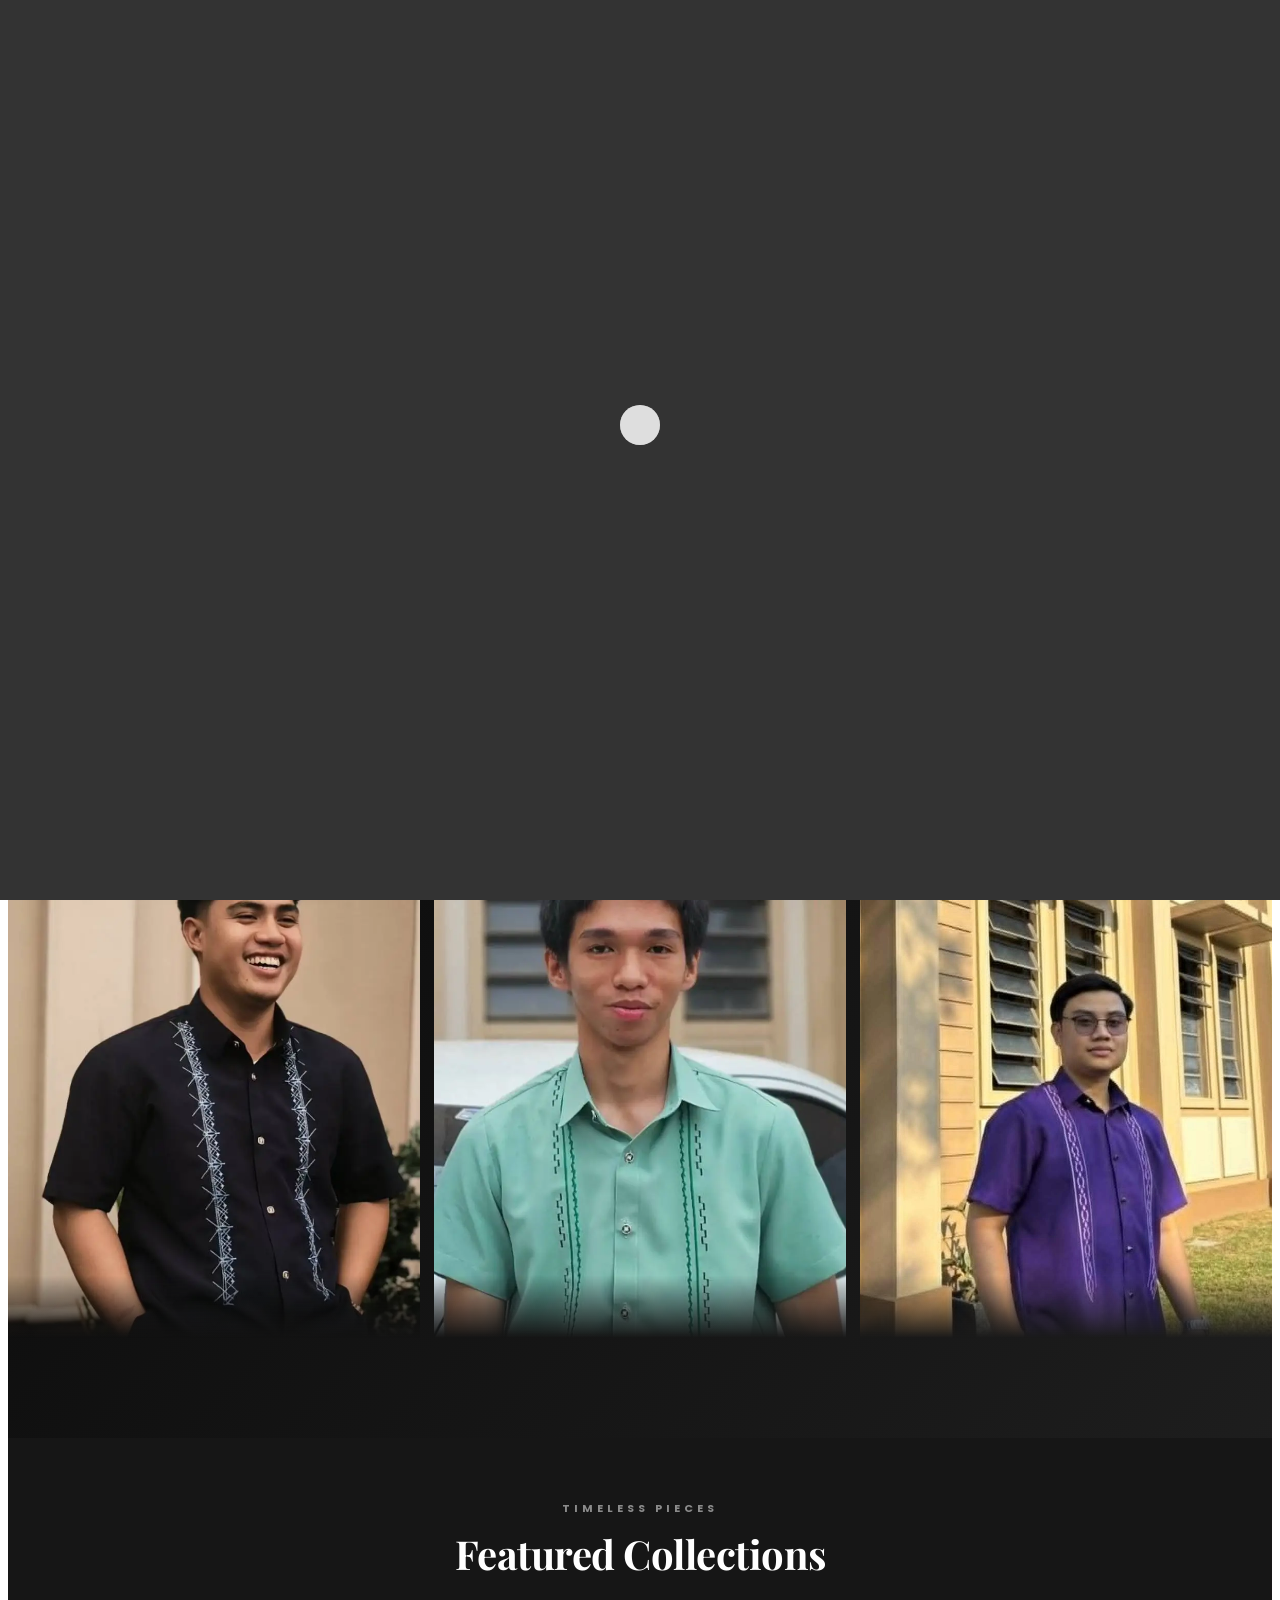
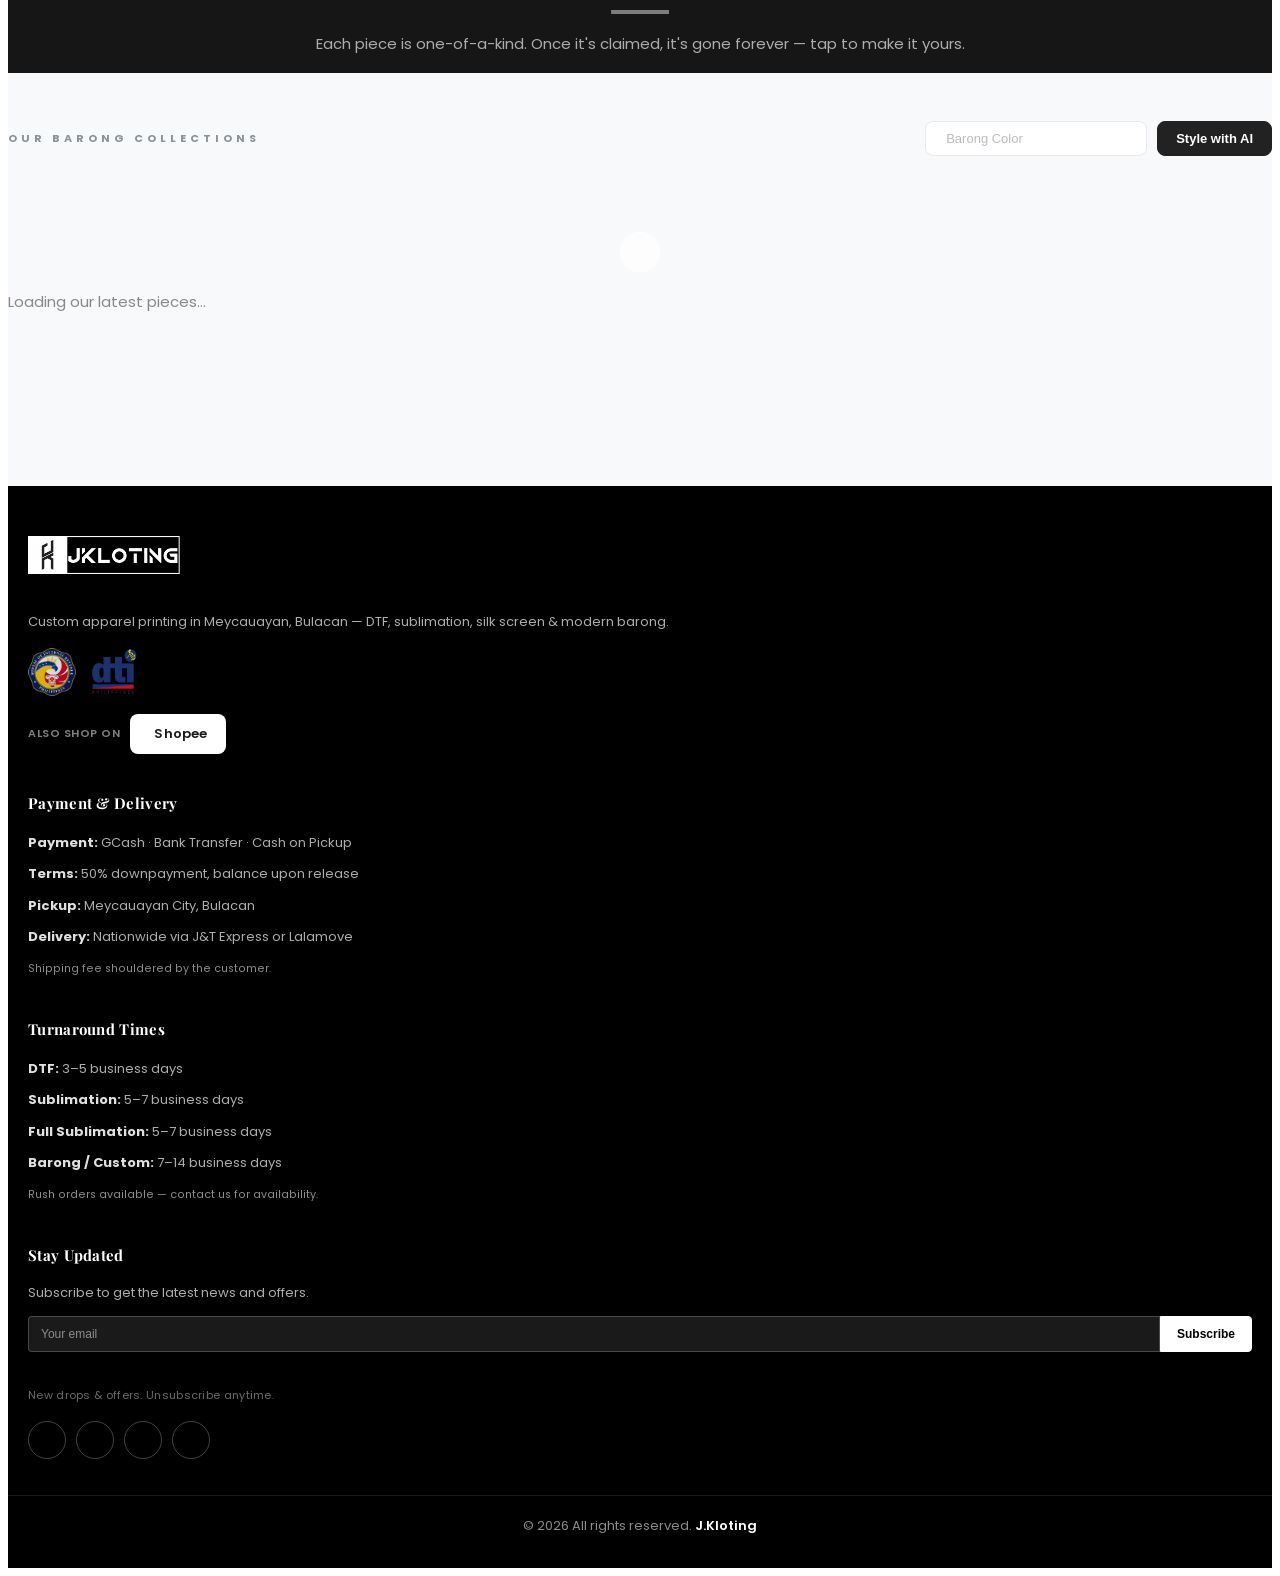
==== barong.html @ 75aa33de "Add Shopee links, testimonials carousel + pop-out modal - Footer "Also shop on" Shopee link (both pa" ====
<!doctype html>
<html lang="en">
  <head>
    <meta charset="utf-8" />
    <meta name="viewport" content="width=device-width, initial-scale=1, shrink-to-fit=no" />
    <meta name="keywords" content="Barong Tagalog, Polo Barong, Modern Barong, Custom Barong, J.Kloting, Meycauayan Bulacan" />
    <meta name="description" content="J.Kloting Modern Barong Collection — contemporary polo barongs for weddings, events, and everyday wear. ₱650 per piece. Based in Meycauayan, Bulacan." />
    <meta name="author" content="J.Kloting" />
    <link rel="canonical" href="https://jkloting.store/barong" />
    <link rel="icon" type="image/png" href="img/favicon.png" />
    <link rel="apple-touch-icon" href="img/favicon.png" />
    <title>Barong Collection — J.Kloting</title>

    <!-- Open Graph (Facebook / Messenger) -->
    <meta property="og:type" content="website" />
    <meta property="og:site_name" content="J.Kloting" />
    <meta property="og:title" content="Barong Collection — J.Kloting" />
    <meta property="og:description" content="Shop modern Barong Tagalog — contemporary polo barongs for weddings, events, and everyday wear. ₱650 per piece. Each one is one-of-a-kind; message us on Messenger to reserve yours." />
    <meta property="og:url" content="https://jkloting.store/barong" />
    <meta property="og:image" content="https://jkloting.store/img/og-image.jpg" />
    <meta property="og:image:width" content="1200" />
    <meta property="og:image:height" content="630" />
    <meta property="og:locale" content="en_PH" />

    <!-- Twitter Card -->
    <meta name="twitter:card" content="summary_large_image" />
    <meta name="twitter:title" content="Barong Collection — J.Kloting" />
    <meta name="twitter:description" content="Modern Barong Tagalog from ₱650 — one-of-a-kind pieces. Message us on Messenger to reserve." />
    <meta name="twitter:image" content="https://jkloting.store/img/og-image.jpg" />

    <!-- Google Fonts: Playfair Display + Poppins -->
    <link rel="preconnect" href="https://fonts.googleapis.com" />
    <link rel="preconnect" href="https://fonts.gstatic.com" crossorigin />
    <link href="https://fonts.googleapis.com/css2?family=Playfair+Display:ital,wght@0,700;1,700&family=Poppins:wght@400;500;600;700&display=swap" rel="stylesheet" />

    <!-- CSS -->
    <link rel="stylesheet" href="css/bootstrap.min.css" />
    <link rel="stylesheet" href="css/font-awesome.min.css" />
    <link rel="stylesheet" href="css/line-icons.css" />
    <link rel="stylesheet" href="css/animate.css" />
    <link rel="stylesheet" href="css/slicknav.css" />
    <link rel="stylesheet" href="css/main.css?v=20260604f" />
    <link rel="stylesheet" href="css/responsive.css" />

    <!-- Structured data: breadcrumb -->
    <script type="application/ld+json">
    {
      "@context": "https://schema.org",
      "@type": "BreadcrumbList",
      "itemListElement": [
        { "@type": "ListItem", "position": 1, "name": "Home", "item": "https://jkloting.store/" },
        { "@type": "ListItem", "position": 2, "name": "Barong Collection", "item": "https://jkloting.store/barong" }
      ]
    }
    </script>

    <!-- Structured data: product -->
    <script type="application/ld+json">
    {
      "@context": "https://schema.org",
      "@type": "Product",
      "name": "Modern Polo Barong",
      "image": "https://jkloting.store/img/barong/barong-1.webp",
      "description": "Contemporary polo barong crafted for the modern Filipino — perfect for weddings, events, and everyday smart-casual wear. Limited on-hand stock; each piece is one-of-a-kind.",
      "brand": {
        "@type": "Brand",
        "name": "J.Kloting"
      },
      "category": "Barong Tagalog",
      "offers": {
        "@type": "Offer",
        "url": "https://jkloting.store/barong",
        "priceCurrency": "PHP",
        "price": "650",
        "availability": "https://schema.org/LimitedAvailability",
        "itemCondition": "https://schema.org/NewCondition",
        "seller": {
          "@type": "Organization",
          "name": "J.Kloting"
        }
      }
    }
    </script>
  </head>

  <body class="barong-page">

    <!-- Navbar -->
    <nav class="navbar navbar-expand-lg fixed-top scrolling-navbar indigo" aria-label="Primary">
      <div class="container">
        <div class="navbar-header">
          <a href="/" class="navbar-brand">
            <img class="img-fluid" src="img/logo-white.png" alt="J.Kloting — Custom Apparel Printing, Meycauayan" />
          </a>
          <button
            class="navbar-toggler"
            type="button"
            aria-controls="jk-drawer"
            aria-expanded="false"
            aria-label="Open menu"
            data-jk-drawer-open
          >
            <svg class="jk-burger" viewBox="0 0 24 24" width="22" height="22" fill="currentColor" aria-hidden="true">
              <rect x="3"  y="3"  width="8" height="8" rx="2"></rect>
              <rect x="13" y="3"  width="8" height="8" rx="2"></rect>
              <rect x="3"  y="13" width="8" height="8" rx="2"></rect>
              <rect x="13" y="13" width="8" height="8" rx="2"></rect>
            </svg>
          </button>
        </div>
        <div class="collapse navbar-collapse" id="barong-navbar">
          <ul class="navbar-nav mr-auto w-100 justify-content-end">
            <li class="nav-item">
              <a class="nav-link" href="/">Home</a>
            </li>
            <li class="nav-item">
              <a class="nav-link" href="/#services">Services</a>
            </li>
            <li class="nav-item">
              <a class="nav-link active" href="/barong" aria-current="page">Barong</a>
            </li>
            <li class="nav-item">
              <a class="nav-link" href="/#portfolios">Portfolio</a>
            </li>
            <li class="nav-item">
              <a class="nav-link" href="/#pricing">Pricing</a>
            </li>
            <li class="nav-item">
              <a class="nav-link" href="/#about">About Us</a>
            </li>
            <li class="nav-item">
              <a class="nav-link" href="/#contact">Contact</a>
            </li>
          </ul>
        </div>
      </div>

    </nav>
    <!-- Navbar End -->

    <!-- Hero Section -->
    <header id="barong-hero">
      <div class="barong-hero-overlay"></div>
      <div class="container">
        <div class="row align-items-center barong-hero-row">
          <div class="col-lg-6 col-md-12 barong-hero-text wow fadeInLeft" data-wow-duration="1000ms" data-wow-delay="0.2s">
            <p class="barong-hero-eyebrow">J.Kloting Barong Collection</p>
            <h1 class="barong-hero-headline">
              MODERN BARONG.<br />
              TIMELESS STYLE.
            </h1>
            <p class="barong-hero-lead">
              Contemporary polo barongs handcrafted for the modern Filipino — special events, and everyday elegance.
            </p>
            <div class="barong-hero-actions">
              <a href="#" class="barong-hero-cta" data-stylist-open>
                Style with AI
              </a>
              <a href="#products" class="barong-hero-cta-secondary page-scroll">
                Browse Collection
              </a>
            </div>
          </div>
          <div class="col-lg-6 col-md-12 barong-hero-image wow fadeInRight" data-wow-duration="1000ms" data-wow-delay="0.4s">
            <div class="bwall" aria-hidden="true">
              <!-- Column 1 — ascending 1→11, scrolls up -->
              <div class="bwall__col">
                <div class="bwall__track">
                  <img class="bwall__card" src="img/barong/barong-1.webp" alt="" />
                  <img class="bwall__card" src="img/barong/barong-2.webp" alt="" />
                  <img class="bwall__card" src="img/barong/barong-3.webp" alt="" />
                  <img class="bwall__card" src="img/barong/barong-4.webp" alt="" />
                  <img class="bwall__card" src="img/barong/barong-5.webp" alt="" />
                  <img class="bwall__card" src="img/barong/barong-6.webp" alt="" />
                  <img class="bwall__card" src="img/barong/barong-7.webp" alt="" />
                  <img class="bwall__card" src="img/barong/barong-8.webp" alt="" />
                  <img class="bwall__card" src="img/barong/barong-9.webp" alt="" />
                  <img class="bwall__card" src="img/barong/barong-10.webp" alt="" />
                  <img class="bwall__card" src="img/barong/barong-11.webp" alt="" />
                  <!-- duplicate for seamless loop -->
                  <img class="bwall__card" src="img/barong/barong-1.webp" alt="" />
                  <img class="bwall__card" src="img/barong/barong-2.webp" alt="" />
                  <img class="bwall__card" src="img/barong/barong-3.webp" alt="" />
                  <img class="bwall__card" src="img/barong/barong-4.webp" alt="" />
                  <img class="bwall__card" src="img/barong/barong-5.webp" alt="" />
                  <img class="bwall__card" src="img/barong/barong-6.webp" alt="" />
                  <img class="bwall__card" src="img/barong/barong-7.webp" alt="" />
                  <img class="bwall__card" src="img/barong/barong-8.webp" alt="" />
                  <img class="bwall__card" src="img/barong/barong-9.webp" alt="" />
                  <img class="bwall__card" src="img/barong/barong-10.webp" alt="" />
                  <img class="bwall__card" src="img/barong/barong-11.webp" alt="" />
                </div>
              </div>
              <!-- Column 2 — random order, scrolls down -->
              <div class="bwall__col bwall__col--down">
                <div class="bwall__track">
                  <img class="bwall__card" src="img/barong/barong-5.webp" alt="" />
                  <img class="bwall__card" src="img/barong/barong-2.webp" alt="" />
                  <img class="bwall__card" src="img/barong/barong-10.webp" alt="" />
                  <img class="bwall__card" src="img/barong/barong-8.webp" alt="" />
                  <img class="bwall__card" src="img/barong/barong-1.webp" alt="" />
                  <img class="bwall__card" src="img/barong/barong-7.webp" alt="" />
                  <img class="bwall__card" src="img/barong/barong-3.webp" alt="" />
                  <img class="bwall__card" src="img/barong/barong-11.webp" alt="" />
                  <img class="bwall__card" src="img/barong/barong-9.webp" alt="" />
                  <img class="bwall__card" src="img/barong/barong-4.webp" alt="" />
                  <img class="bwall__card" src="img/barong/barong-6.webp" alt="" />
                  <!-- duplicate for seamless loop -->
                  <img class="bwall__card" src="img/barong/barong-5.webp" alt="" />
                  <img class="bwall__card" src="img/barong/barong-2.webp" alt="" />
                  <img class="bwall__card" src="img/barong/barong-10.webp" alt="" />
                  <img class="bwall__card" src="img/barong/barong-8.webp" alt="" />
                  <img class="bwall__card" src="img/barong/barong-1.webp" alt="" />
                  <img class="bwall__card" src="img/barong/barong-7.webp" alt="" />
                  <img class="bwall__card" src="img/barong/barong-3.webp" alt="" />
                  <img class="bwall__card" src="img/barong/barong-11.webp" alt="" />
                  <img class="bwall__card" src="img/barong/barong-9.webp" alt="" />
                  <img class="bwall__card" src="img/barong/barong-4.webp" alt="" />
                  <img class="bwall__card" src="img/barong/barong-6.webp" alt="" />
                </div>
              </div>
              <!-- Column 3 — descending 11→1, scrolls up -->
              <div class="bwall__col">
                <div class="bwall__track">
                  <img class="bwall__card" src="img/barong/barong-11.webp" alt="" />
                  <img class="bwall__card" src="img/barong/barong-10.webp" alt="" />
                  <img class="bwall__card" src="img/barong/barong-9.webp" alt="" />
                  <img class="bwall__card" src="img/barong/barong-8.webp" alt="" />
                  <img class="bwall__card" src="img/barong/barong-7.webp" alt="" />
                  <img class="bwall__card" src="img/barong/barong-6.webp" alt="" />
                  <img class="bwall__card" src="img/barong/barong-5.webp" alt="" />
                  <img class="bwall__card" src="img/barong/barong-4.webp" alt="" />
                  <img class="bwall__card" src="img/barong/barong-3.webp" alt="" />
                  <img class="bwall__card" src="img/barong/barong-2.webp" alt="" />
                  <img class="bwall__card" src="img/barong/barong-1.webp" alt="" />
                  <!-- duplicate for seamless loop -->
                  <img class="bwall__card" src="img/barong/barong-11.webp" alt="" />
                  <img class="bwall__card" src="img/barong/barong-10.webp" alt="" />
                  <img class="bwall__card" src="img/barong/barong-9.webp" alt="" />
                  <img class="bwall__card" src="img/barong/barong-8.webp" alt="" />
                  <img class="bwall__card" src="img/barong/barong-7.webp" alt="" />
                  <img class="bwall__card" src="img/barong/barong-6.webp" alt="" />
                  <img class="bwall__card" src="img/barong/barong-5.webp" alt="" />
                  <img class="bwall__card" src="img/barong/barong-4.webp" alt="" />
                  <img class="bwall__card" src="img/barong/barong-3.webp" alt="" />
                  <img class="bwall__card" src="img/barong/barong-2.webp" alt="" />
                  <img class="bwall__card" src="img/barong/barong-1.webp" alt="" />
                </div>
              </div>
            </div>
          </div>
        </div>
      </div>
    </header>
    <!-- Hero End -->

    <!-- Product Grid (dynamic — populated by js/barong-catalog.js) -->
    <section id="products" class="section barong-catalog-section">
      <div class="container">
        <!-- Dark featured band: header + carousel -->
        <div class="jk-featured-band">
          <div class="section-header text-center">
            <p class="section-eyebrow">Timeless Pieces</p>
            <h2 class="section-title wow fadeIn" data-wow-duration="1000ms" data-wow-delay="0.3s">Featured Collections</h2>
            <hr class="lines wow zoomIn" data-wow-delay="0.3s" />
            <p class="section-subtitle wow fadeIn" data-wow-duration="1000ms" data-wow-delay="0.3s">
              Each piece is one-of-a-kind. Once it's claimed, it's gone forever — tap to make it yours.
            </p>
          </div>

          <!-- Featured carousel (featured:true items; populated by JS) -->
          <div id="barong-featured-carousel-wrap" style="display:none;">
            <div class="jk-carousel">
              <button type="button" class="jk-carousel__nav jk-carousel__nav--prev" id="jk-carousel-prev" aria-label="Previous">&larr;</button>
              <div class="jk-carousel__track-wrap">
                <ul class="jk-carousel__track" id="jk-carousel-track"></ul>
              </div>
              <button type="button" class="jk-carousel__nav jk-carousel__nav--next" id="jk-carousel-next" aria-label="Next">&rarr;</button>
            </div>
            <div class="jk-carousel__dots" id="jk-carousel-dots"></div>
          </div>
        </div>
        <!-- /dark featured band -->

        <!-- Catalog toolbar: label (left) + search + AI stylist (right) -->
        <div id="barong-all-label" class="barong-all-label" style="display:none;">
          <span class="barong-all-label__text">Our Barong Collections</span>
          <div class="barong-all-label__tools">
            <form class="barong-search-form" role="search" onsubmit="return false;">
              <i class="lnr lnr-magnifier barong-search-icon" aria-hidden="true"></i>
              <input type="search" id="barong-search-desktop" class="barong-search-input" placeholder="Barong Color" autocomplete="off" aria-label="Search barong by color" />
            </form>
            <button type="button" class="barong-stylist-inline-btn" data-stylist-open>Style with AI</button>
          </div>
        </div>

        <!-- Loading state -->
        <div id="barong-catalog-loading" class="text-center" style="padding: 60px 0;">
          <div class="spinner" style="margin: 0 auto;">
            <div class="double-bounce1"></div>
            <div class="double-bounce2"></div>
          </div>
          <p style="margin-top: 16px; color: #888;">Loading our latest pieces…</p>
        </div>

        <!-- Empty state -->
        <div id="barong-catalog-empty" class="text-center" style="display:none; padding: 60px 0;">
          <p style="color:#888;">No pieces available right now — check back soon, or
            <a href="https://m.me/jklotingofficial" target="_blank" rel="noopener">message us</a>
            for upcoming stock.
          </p>
        </div>

        <!-- Unified catalog grid (sorted newest-first; paginated by JS) -->
        <div id="barong-grid" class="row product-grid"></div>

        <!-- Numbered pagination (desktop) / Load More (mobile) -->
        <nav id="barong-pagination" class="barong-pagination" aria-label="Catalog pages"></nav>
        <div id="barong-load-more-wrap" class="barong-load-more-wrap" style="display:none;">
          <button type="button" id="barong-load-more" class="barong-load-more-btn">Load More</button>
        </div>

      </div>
    </section>
    <!-- Product Grid End -->

    <!-- Product Detail Modal -->
    <div id="barong-modal" class="jk-modal" aria-hidden="true" role="dialog" aria-modal="true" aria-labelledby="jk-modal-title">
      <div class="jk-modal__overlay" data-close></div>
      <div class="jk-modal__dialog">
        <button type="button" class="jk-modal__close" data-close aria-label="Close">&times;</button>
        <div class="jk-modal__grid">
          <div class="jk-modal__media">
            <img id="jk-modal-img" src="" alt="" />
            <div id="jk-modal-thumbs" class="jk-modal__thumbs"></div>
          </div>
          <div class="jk-modal__info">
            <p class="jk-modal__eyebrow" id="jk-modal-eyebrow">Barong</p>
            <h3 class="jk-modal__title" id="jk-modal-title"></h3>
            <p class="jk-modal__price" id="jk-modal-price"></p>

            <div class="jk-modal__size">
              <span class="size-pill" id="jk-modal-size"></span>
              <a href="#" class="jk-modal__sizeguide" data-size-guide>
                <i class="lnr lnr-pencil" aria-hidden="true"></i> Size Guide
              </a>
            </div>

            <div class="jk-modal__care">
              <h5>Fabric &amp; Care</h5>
              <p>
                Tailored from a premium jusi-blend fabric with a soft, breathable hand-feel.
                Hand wash cold or dry clean, hang to dry, and iron on low. Each piece is made
                in a limited run — handle with care to keep it heirloom-ready.
              </p>
            </div>

            <a href="#" id="jk-modal-cta" target="_blank" rel="noopener" class="jk-modal__cta">
              <i class="fa fa-facebook"></i> Reserve on Messenger
            </a>
            <p class="jk-modal__note">One-of-a-kind · Once it's claimed, it's gone for good.</p>

            <div class="jk-modal__share">
              <span class="jk-modal__share-label">Share this piece</span>
              <div class="jk-modal__share-btns">
                <button type="button" id="jk-share-fb" class="jk-share-btn" aria-label="Share on Facebook" title="Share on Facebook">
                  <i class="fa fa-facebook"></i>
                </button>
                <button type="button" id="jk-share-native" class="jk-share-btn" aria-label="Share" title="Share" hidden>
                  <i class="fa fa-share-alt"></i>
                </button>
                <button type="button" id="jk-share-copy" class="jk-share-btn jk-share-btn--copy" aria-label="Copy link" title="Copy link">
                  <i class="fa fa-link"></i><span class="jk-share-copy-label">Copy link</span>
                </button>
              </div>
            </div>
          </div>
        </div>
      </div>
    </div>
    <!-- Product Detail Modal End -->

    <!-- Size Guide Modal -->
    <div id="size-guide-modal" class="jk-modal" aria-hidden="true" role="dialog" aria-modal="true" aria-labelledby="jk-sizeguide-title">
      <div class="jk-modal__overlay" data-close></div>
      <div class="jk-modal__dialog jk-modal__dialog--narrow">
        <button type="button" class="jk-modal__close" data-close aria-label="Close">&times;</button>
        <h3 class="jk-modal__title" id="jk-sizeguide-title">Size Guide</h3>
        <p class="jk-modal__subnote">All measurements are in centimeters (cm). When in doubt, size up for a more relaxed fit.</p>
        <div class="table-responsive">
          <table class="size-guide-table table">
            <thead>
              <tr>
                <th>Size</th>
                <th>Chest (cm)</th>
                <th>Shoulder (cm)</th>
                <th>Length (cm)</th>
                <th>Sleeve (cm)</th>
              </tr>
            </thead>
            <tbody>
              <tr><td><strong>XS</strong></td><td>88</td><td>40</td><td>70</td><td>58</td></tr>
              <tr><td><strong>S</strong></td><td>92</td><td>42</td><td>72</td><td>60</td></tr>
              <tr><td><strong>M</strong></td><td>96</td><td>44</td><td>74</td><td>62</td></tr>
              <tr><td><strong>L</strong></td><td>100</td><td>46</td><td>76</td><td>64</td></tr>
              <tr><td><strong>XL</strong></td><td>104</td><td>48</td><td>78</td><td>66</td></tr>
              <tr><td><strong>XXL</strong></td><td>110</td><td>50</td><td>80</td><td>68</td></tr>
            </tbody>
          </table>
        </div>
      </div>
    </div>
    <!-- Size Guide Modal End -->

    <!-- AI Barong Stylist Modal -->
    <div id="barong-stylist-modal" class="jk-modal" aria-hidden="true" role="dialog" aria-modal="true" aria-labelledby="jk-stylist-title">
      <div class="jk-modal__overlay" data-close></div>
      <div class="jk-modal__dialog jk-modal__dialog--narrow jk-stylist">
        <button type="button" class="jk-modal__close" data-close aria-label="Close">&times;</button>
        <p class="jk-modal__eyebrow"><span aria-hidden="true">✨</span> AI Barong Stylist</p>
        <h3 class="jk-modal__title" id="jk-stylist-title">Find your perfect barong color</h3>

        <div id="jk-stylist-form">
          <div class="jk-stylist__group">
            <label class="jk-stylist__label">Your skin tone?</label>
            <div class="jk-stylist__swatches" data-group="skin">
              <button type="button" class="jk-skin-swatch" data-value="1" style="--tone:#5a3b28" aria-label="Deep"></button>
              <button type="button" class="jk-skin-swatch" data-value="2" style="--tone:#7d5235" aria-label="Tan"></button>
              <button type="button" class="jk-skin-swatch" data-value="3" style="--tone:#a9714b" aria-label="Medium"></button>
              <button type="button" class="jk-skin-swatch" data-value="4" style="--tone:#c89b72" aria-label="Light"></button>
              <button type="button" class="jk-skin-swatch" data-value="5" style="--tone:#e8c2a0" aria-label="Fair"></button>
            </div>
          </div>

          <div class="jk-stylist__group">
            <label class="jk-stylist__label">What's your color personality?</label>
            <div class="jk-stylist__chips" data-group="palette">
              <button type="button" class="jk-chip" data-value="neutral">Subtle &amp; Understated</button>
              <button type="button" class="jk-chip" data-value="vibrant">Bold &amp; Eye-catching</button>
              <button type="button" class="jk-chip" data-value="pastel">Soft &amp; Dreamy</button>
              <button type="button" class="jk-chip" data-value="earth">Warm &amp; Grounded</button>
            </div>
          </div>

          <div class="jk-stylist__group">
            <label class="jk-stylist__label">Your style?</label>
            <div class="jk-stylist__chips" data-group="vibe">
              <button type="button" class="jk-chip" data-value="classic">Classic &amp; Timeless</button>
              <button type="button" class="jk-chip" data-value="modern">Modern &amp; Bold</button>
              <button type="button" class="jk-chip" data-value="minimal">Minimalist &amp; Refined</button>
            </div>
          </div>

          <button type="button" id="jk-stylist-submit" class="jk-stylist__submit" disabled>Find my barong</button>
        </div>

        <div id="jk-stylist-result" style="display:none;"></div>
      </div>
    </div>
    <!-- AI Barong Stylist Modal End -->

    <!-- Footer -->
    <footer class="site-footer">
      <div class="container">
        <div class="row footer-columns">

          <!-- Column 1: Brand + Tagline + Seals -->
          <div class="col-lg-3 col-md-6 footer-col">
            <div class="footer-brand-block">
              <a href="/" class="footer-logo">
                <img src="img/logo-white.png" alt="J.Kloting" loading="lazy" decoding="async" />
              </a>
              <p class="footer-tagline">Custom apparel printing in Meycauayan, Bulacan — DTF, sublimation, silk screen &amp; modern barong.</p>
              <div class="footer-seals">
                <img src="img/seals/bir-seal.png" alt="BIR Registered" class="footer-seal" loading="lazy" />
                <img src="img/seals/dti-seal.png" alt="DTI Registered" class="footer-seal" loading="lazy" />
              </div>
              <div class="footer-shops">
                <span class="footer-shops-label">Also shop on</span>
                <a href="https://shopee.ph/jkloting" target="_blank" rel="noopener" class="btn-shopee" aria-label="Shop J.Kloting on Shopee">
                  <i class="lnr lnr-store"></i>&nbsp; Shopee
                </a>
              </div>
            </div>
          </div>

          <!-- Column 2: Payment & Delivery -->
          <div class="col-lg-3 col-md-6 footer-col">
            <h5 class="footer-col-heading">Payment &amp; Delivery</h5>
            <ul class="footer-list">
              <li><strong>Payment:</strong> GCash · Bank Transfer · Cash on Pickup</li>
              <li><strong>Terms:</strong> 50% downpayment, balance upon release</li>
              <li><strong>Pickup:</strong> Meycauayan City, Bulacan</li>
              <li><strong>Delivery:</strong> Nationwide via J&amp;T Express or Lalamove</li>
              <li><small>Shipping fee shouldered by the customer.</small></li>
            </ul>
          </div>

          <!-- Column 3: Turnaround Times -->
          <div class="col-lg-3 col-md-6 footer-col">
            <h5 class="footer-col-heading">Turnaround Times</h5>
            <ul class="footer-list">
              <li><strong>DTF:</strong> 3–5 business days</li>
              <li><strong>Sublimation:</strong> 5–7 business days</li>
              <li><strong>Full Sublimation:</strong> 5–7 business days</li>
              <li><strong>Barong / Custom:</strong> 7–14 business days</li>
              <li><small>Rush orders available — contact us for availability.</small></li>
            </ul>
          </div>

          <!-- Column 4: Stay Updated (Newsletter) -->
          <div class="col-lg-3 col-md-6 footer-col">
            <h5 class="footer-col-heading">Stay Updated</h5>
            <p class="footer-newsletter-label">Subscribe to get the latest news and offers.</p>
            <form class="footer-newsletter-form" novalidate>
              <input type="email" name="email" placeholder="Your email" class="footer-newsletter-input" required />
              <button type="submit" class="footer-newsletter-btn">Subscribe</button>
              <!-- Honeypot — bots fill this; humans don't see it -->
              <input type="text" name="website" tabindex="-1" autocomplete="off" aria-hidden="true" style="position:absolute;left:-9999px;height:0;width:0;opacity:0" />
            </form>
            <p class="footer-newsletter-msg" role="status" aria-live="polite"></p>
            <p class="footer-newsletter-fineprint">New drops &amp; offers. Unsubscribe anytime.</p>
            <div class="footer-social">
              <a href="https://www.facebook.com/jklotingofficial" target="_blank" rel="noopener" aria-label="Facebook"><i class="fa fa-facebook"></i></a>
              <a href="https://www.instagram.com/jkloting_/" target="_blank" rel="noopener" aria-label="Instagram"><i class="fa fa-instagram"></i></a>
              <a href="https://m.me/jklotingofficial" target="_blank" rel="noopener" aria-label="Messenger"><i class="fa fa-comments"></i></a>
              <a href="mailto:jklothing.official@gmail.com" aria-label="Email"><i class="fa fa-envelope"></i></a>
            </div>
          </div>

        </div>

        <div class="footer-divider"></div>

        <p class="site-footer__copyright">
          &copy; 2026 All rights reserved. <span>J.Kloting</span>
        </p>
      </div>
    </footer>

    <!-- Back to top -->
    <a href="#" class="back-to-top"><i class="lnr lnr-arrow-up"></i></a>

    <div id="loader">
      <div class="spinner">
        <div class="double-bounce1"></div>
        <div class="double-bounce2"></div>
      </div>
    </div>

    <!-- Scripts -->
    <script src="js/jquery-min.js"></script>
    <script src="js/popper.min.js"></script>
    <script src="js/bootstrap.min.js"></script>
    <script src="js/jquery.stellar.min.js"></script>
    <script src="js/jquery.nav.js"></script>
    <script src="js/scrolling-nav.js"></script>
    <script src="js/jquery.easing.min.js"></script>
    <script src="js/smoothscroll.js"></script>
    <script src="js/jquery.slicknav.js"></script>
    <script src="js/wow.js"></script>
    <script src="js/waypoints.min.js"></script>
    <script src="js/form-validator.min.js"></script>
    <script src="js/contact-form-script.js"></script>
    <script src="js/main.js"></script>
    <script src="js/newsletter.js?v=20260604a"></script>
    <script src="js/logo-switcher.js"></script>
    <script src="js/mobile-drawer.js?v=20260531e"></script>

    <!-- Barong Catalog (Firebase Firestore + dynamic rendering) -->
    <script type="module" src="js/barong-catalog.js?v=20260604b"></script>


    <!-- Sticky mobile contact bar (visible only on small screens) -->
    <div class="mobile-contact-bar" role="region" aria-label="Quick contact">
      <a href="tel:+639652877366" class="mobile-contact-bar__btn mobile-contact-bar__btn--call" aria-label="Call J.Kloting">
        <i class="lnr lnr-phone-handset" aria-hidden="true"></i>
        <span>Call</span>
      </a>
      <a href="https://m.me/jklotingofficial" target="_blank" rel="noopener" class="mobile-contact-bar__btn mobile-contact-bar__btn--msg" aria-label="Message us on Facebook Messenger">
        <i class="lnr lnr-bubble" aria-hidden="true"></i>
        <span>Message</span>
      </a>
    </div>

    <!-- Mobile slide-in drawer (positioned as body-level overlay) -->
    <div class="jk-drawer" id="jk-drawer" aria-hidden="true">
      <div class="jk-drawer__overlay" data-jk-drawer-close></div>
      <aside class="jk-drawer__panel" role="dialog" aria-modal="true" aria-label="Main menu">
        <div class="jk-drawer__header">
          <a href="/" class="jk-drawer__brand">
            <img src="img/logo.png" alt="JKloting" />
          </a>
          <button class="jk-drawer__close" type="button" aria-label="Close menu" data-jk-drawer-close>
            <svg viewBox="0 0 24 24" width="20" height="20" fill="none" stroke="currentColor" stroke-width="2.2" stroke-linecap="round" aria-hidden="true">
              <line x1="6" y1="6" x2="18" y2="18"></line>
              <line x1="18" y1="6" x2="6" y2="18"></line>
            </svg>
          </button>
        </div>
        <form class="barong-search-form barong-search-form--drawer" role="search" onsubmit="return false;">
          <i class="lnr lnr-magnifier barong-search-icon" aria-hidden="true"></i>
          <input type="search" id="barong-search-mobile" class="barong-search-input" placeholder="Search color…" autocomplete="off" aria-label="Search barong by color" />
        </form>
        <nav class="jk-drawer__nav" aria-label="Mobile navigation">
          <a class="jk-drawer__item" href="/">
            <i class="lnr lnr-home" aria-hidden="true"></i><span>Home</span>
          </a>
          <a class="jk-drawer__item" href="/#services">
            <i class="lnr lnr-layers" aria-hidden="true"></i><span>Services</span>
          </a>
          <a class="jk-drawer__item is-active" href="/barong" aria-current="page">
            <i class="lnr lnr-shirt" aria-hidden="true"></i><span>Barong Collection</span>
          </a>
          <button type="button" class="jk-drawer__item jk-drawer__item--btn" data-stylist-open data-jk-drawer-close>
            <i class="lnr lnr-magic-wand" aria-hidden="true"></i><span>AI Barong Stylist</span>
          </button>
          <a class="jk-drawer__item" href="/#portfolios">
            <i class="lnr lnr-camera" aria-hidden="true"></i><span>Portfolio</span>
          </a>
          <a class="jk-drawer__item" href="/#pricing">
            <i class="lnr lnr-tag" aria-hidden="true"></i><span>Pricing</span>
          </a>
          <a class="jk-drawer__item" href="/#about">
            <i class="lnr lnr-users" aria-hidden="true"></i><span>About Us</span>
          </a>
          <a class="jk-drawer__item" href="/#contact">
            <i class="lnr lnr-envelope" aria-hidden="true"></i><span>Contact</span>
          </a>
        </nav>
        <div class="jk-drawer__footer">
          <p class="jk-drawer__footer-label">Follow Us</p>
          <div class="jk-drawer__social">
            <a href="https://www.facebook.com/jklotingofficial" target="_blank" rel="noopener" aria-label="Facebook"><i class="fa fa-facebook"></i></a>
            <a href="https://www.instagram.com/jkloting_/" target="_blank" rel="noopener" aria-label="Instagram"><i class="fa fa-instagram"></i></a>
            <a href="https://m.me/jklotingofficial" target="_blank" rel="noopener" aria-label="Messenger"><i class="fa fa-comments"></i></a>
            <a href="mailto:jklothing.official@gmail.com" aria-label="Email"><i class="fa fa-envelope"></i></a>
          </div>
        </div>
      </aside>
    </div>
    <!-- Drawer End -->
  </body>
</html>
---- css/main.css ----
/* ==========================================================================
   1. IMPORT GOOGLE FONTS
   ========================================================================== */
@import url("https://fonts.googleapis.com/css2?family=Playfair+Display:ital,wght@0,700;1,700&family=Poppins:wght@400;500;600;700&display=swap");
/* ==========================================================================
   2. GENERAL
   ========================================================================== */
body {
  font-family: "Poppins", sans-serif;
  color: #333;
  font-size: 14px;
  font-weight: 400;
  background: #fff;
  overflow-x: hidden;
}

html {
  overflow-x: hidden;
}

p {
  font-size: 14px;
  line-height: 26px;
}

a:hover,
a:focus {
  color: #333;
}

a {
  -webkit-transition: all 0.2s linear;
  -moz-transition: all 0.2s linear;
  -o-transition: all 0.2s linear;
  transition: all 0.2s linear;
}

h1,
h2,
h3,
h4,
h5 {
  font-family: "Poppins", sans-serif;
  font-size: 40px;
  font-weight: 700;
  letter-spacing: 1px;
}

ul {
  margin: 0;
  padding: 0;
}

ul li {
  list-style: none;
}

a:hover,
a:focus {
  text-decoration: none;
  outline: none;
}

a:not([href]):not([tabindex]) {
  color: #fff;
}

a:not([href]):not([tabindex]):focus,
a:not([href]):not([tabindex]):hover {
  color: #666;
}

/* ==========================================================================
   2.1 Section Title
   ========================================================================== */
.section {
  padding: 44px 0;
}

.section-header {
  color: #fff;
  margin-bottom: 28px;
  text-align: center;
}

.section-header .section-title {
  font-size: 42px;
  margin-top: 0;
  text-transform: uppercase;
  font-weight: 700;
  color: #333;
  position: relative;
}

.section-header .section-title span {
  color: #333;
}

.section-header .section-subtitle {
  margin-top: 15px;
  color: #666;
  font-size: 14px;
  font-weight: 400;
}

.section-header .lines {
  margin: auto;
  width: 70px;
  position: relative;
  border-top: 2px solid #333;
  margin-top: 15px;
}

/* ==========================================================================
   2.2 Buttons
   ========================================================================== */
.btn {
  font-size: 14px;
  padding: 11px 40px;
  border-radius: 0px;
  font-weight: 400;
  color: #fff;
  text-transform: uppercase;
  -webkit-transition: all 0.2s linear;
  -moz-transition: all 0.2s linear;
  -o-transition: all 0.2s linear;
  transition: all 0.2s linear;
  display: inline-block;
}

.btn:focus,
.btn:active {
  box-shadow: none;
  outline: none;
  color: #fff;
}

.btn-common {
  background: #ffffff;
  position: relative;
  color: #000000;
  z-index: 1;
  border-radius: 30px;
}

.btn-common:hover {
  color: #fff;
  background: #000;
  border-color: #000;
  transition: all 0.5s ease-in-out;
  -moz-transition: all 0.5s ease-in-out;
  -webkit-transition: all 0.5s ease-in-out;
  transform: translateY(-2px);
  box-shadow: 0 4px 12px rgba(0, 0, 0, 0.2);
}

.btn-border {
  color: #fff;
  background-color: transparent;
  border: 2px solid #fff;
  border-radius: 4px;
}

.btn-border:hover {
  border: 2px solid #fff;
  color: #000;
  background-color: #fff;
}

.btn-lg {
  padding: 14px 33px;
  text-transform: uppercase;
  font-size: 16px;
}

.btn-rm {
  padding: 7px 0px;
  color: #999;
  text-transform: capitalize;
}

.btn-rm i {
  vertical-align: middle;
}

button:focus {
  outline: none !important;
}

.clear {
  clear: both;
}

/* ==========================================================================
   2.3 Social Iocns
   ========================================================================== */
.social-icons {
  margin-top: 40px;
}

.social-icons ul {
  margin: 0;
  padding: 0;
  list-style: none;
}

.social-icons ul li {
  display: inline;
}

.social-icons ul li a {
  display: inline-block;
  margin-right: 5px;
  margin-bottom: 15px;
  border-radius: 50%;
  line-height: 40px;
  width: 40px;
  height: 40px;
  text-align: center;
  background: #ddd;
  font-size: 16px;
}

.social-icons ul li a:hover {
  color: #fff;
  background: #333;
}

.facebook a {
  color: #4867aa;
}

.facebook a:hover {
  background: #4867aa;
}

.instagram a {
  color: #ca41ac;
}

.instagram a:hover {
  background: #ca41ac;
}

/* ==========================================================================
	 2.4  Pre Loader
	 ========================================================================== */
#loader {
  position: fixed;
  top: 0;
  left: 0;
  width: 100%;
  height: 100%;
  background: #333;
  z-index: 9999999999;
}

.spinner {
  width: 40px;
  height: 40px;
  top: 45%;
  position: relative;
  margin: 0px auto;
}

.double-bounce1,
.double-bounce2 {
  width: 100%;
  height: 100%;
  border-radius: 50%;
  background-color: #fff;
  opacity: 0.6;
  position: absolute;
  top: 0;
  left: 0;
  -webkit-animation: sk-bounce 2s infinite ease-in-out;
  animation: sk-bounce 2s infinite ease-in-out;
}

.double-bounce2 {
  -webkit-animation-delay: -1s;
  animation-delay: -1s;
}

@-webkit-keyframes sk-bounce {
  0%,
  100% {
    -webkit-transform: scale(0);
  }
  50% {
    -webkit-transform: scale(1);
  }
}

@keyframes sk-bounce {
  0%,
  100% {
    transform: scale(0);
    -webkit-transform: scale(0);
  }
  50% {
    transform: scale(1);
    -webkit-transform: scale(1);
  }
}

/* ========================================================================== 
  -2.5 Scroll To Up 
   ========================================================================== */
.back-to-top {
  display: none;
  position: fixed;
  bottom: 18px;
  right: 15px;
}

.back-to-top i {
  display: block;
  width: 36px;
  height: 36px;
  line-height: 36px;
  color: #fff;
  font-size: 14px;
  text-align: center;
  border-radius: 4px;
  background-color: #333;
  -webkit-transition: all 0.2s linear;
  -moz-transition: all 0.2s linear;
  -o-transition: all 0.2s linear;
  transition: all 0.2s linear;
}

.back-to-top i:hover {
  background-color: #000;
}

/* ==========================================================================
   3. Hero Area
   ========================================================================== */
#hero-area {
  background-color: #1a1a1a; /* paint while the image loads */
  background-image: url(../img/hero-area.jpg); /* fallback for browsers without image-set */
  background-image: -webkit-image-set(url(../img/hero-area.webp) type("image/webp"), url(../img/hero-area.jpg) type("image/jpeg"));
  background-image: image-set(url(../img/hero-area.webp) type("image/webp"), url(../img/hero-area.jpg) type("image/jpeg"));
  background-repeat: no-repeat;
  background-attachment: fixed;
  background-position: center center;
  background-size: cover;
  color: #fff;
  overflow: hidden;
  position: relative;
}

#hero-area .overlay {
  position: absolute;
  width: 100%;
  height: 100%;
  top: 0px;
  left: 0px;
  background: linear-gradient(
    135deg,
    rgba(0, 0, 0, 0.7),
    rgba(51, 51, 51, 0.8)
  );
  opacity: 0.9;
}

#hero-area > .container {
  position: relative;
  z-index: 1;
}

#hero-area .contents {
  padding: 200px 0 130px;
}

#hero-area .contents h1 {
  color: #fff;
  font-size: 42px;
  font-weight: 700;
  margin-bottom: 25px;
}

#hero-area .contents p {
  font-size: 14px;
  color: #fff;
  font-weight: 400;
  line-height: 30px;
  letter-spacing: 0.5px;
}

#hero-area .contents .btn {
  margin: 25px 25px 0px 0px;
  text-transform: uppercase;
}

#hero-area .banner_bottom_btn {
  margin-top: 40px;
}

#hero-area .banner_bottom_btn i {
  color: #fff;
  font-size: 48px;
  -webkit-transition: all 0.2s linear;
  -moz-transition: all 0.2s linear;
  -o-transition: all 0.2s linear;
  transition: all 0.2s linear;
}

#hero-area .banner_bottom_btn i:hover {
  color: #ccc;
}

/* ==========================================================================
   4. Navbar Style
   ========================================================================== */
.navbar-brand {
  position: relative;
  padding: 0px;
}

/* Logo sizing - responsive */
.navbar-brand img {
  width: 150px;
  height: auto;
  max-width: 100%;
}

/* Tablet logo size */
@media (min-width: 768px) and (max-width: 991px) {
  .navbar-brand img {
    width: 120px;
  }
}

/* Mobile logo size */
@media (max-width: 767px) {
  .navbar-brand img {
    width: 100px;
  }

  .navbar-brand {
    padding: 10px 15px;
  }
}

/* Small mobile logo size */
@media (max-width: 480px) {
  .navbar-brand img {
    width: 80px;
  }
}

/* Translucent navbar - neutral colors */
.indigo {
  background: #000;
  backdrop-filter: blur(10px);
  -webkit-backdrop-filter: blur(10px);
  transition: all 0.3s ease;
}

.top-nav-collapse {
  background: rgba(255, 255, 255, 0.95) !important;
  backdrop-filter: blur(10px);
  -webkit-backdrop-filter: blur(10px);
  z-index: 999999;
  top: 0px !important;
  padding: 0;
  box-shadow: 0px 3px 6px 3px rgba(0, 0, 0, 0.1);
  -webkit-animation-duration: 1s;
  animation-duration: 1s;
  -webkit-animation-fill-mode: both;
  animation-fill-mode: both;
  -webkit-animation-name: fadeInDown;
  animation-name: fadeInDown;
}

.top-nav-collapse .navbar-brand {
  top: 0px;
}

/* logo.png has a white rectangle baked in behind the wordmark.
   Multiply blend renders white pixels invisible against the white scrolled-nav. */
.top-nav-collapse .navbar-brand img {
  mix-blend-mode: multiply;
}

.top-nav-collapse .navbar-nav .nav-link {
  color: #333 !important;
  margin-top: 20px !important;
  margin-bottom: 20px !important;
}

.top-nav-collapse .navbar-nav .nav-link:hover {
  color: #000 !important;
  background: #f5f5f5 !important;
}

.top-nav-collapse .navbar-nav .nav-link.active {
  color: var(--navy) !important;
  background: transparent !important;
}

.top-nav-collapse .navbar-nav .nav-link.active::after {
  background: var(--navy) !important;
}

.navbar-expand-lg .navbar-nav .nav-link {
  color: #fff;
  padding: 0 22px;
  margin-top: 20px;
  margin-bottom: 20px;
  line-height: 40px;
  border-radius: 30px;
  background: transparent;
  -webkit-transition: all 0.3s ease-in-out;
  -moz-transition: all 0.3s ease-in-out;
  transition: all 0.3s ease-in-out;
}

.navbar-expand-lg .navbar-nav li a:hover,
.navbar-expand-lg .navbar-nav li a:focus {
  color: #fff;
  background: transparent;
}

.navbar-expand-lg .navbar-nav li.active > a,
.navbar-expand-lg .navbar-nav li.active,
.navbar .nav-link.active,
.navbar .nav-item.active {
  color: #fff !important;
  background: transparent !important;
  box-shadow: none !important;
}

.dropdown-toggle::after {
  display: none;
}

.slicknav_btn {
  border-color: #333;
}

.slicknav_menu .slicknav_icon-bar {
  background: #333;
}

/* only small tablets */
@media (min-width: 768px) and (max-width: 991px) {
  #nav-main li a.nav-link {
    padding-top: 18px;
  }
}

/* Burger button — only shown on mobile, inherits navbar color (white on dark, dark on white) */
.navbar-toggler {
  display: none;
  background: transparent;
  border: 0;
  padding: 8px;
  color: #fff;
  cursor: pointer;
  line-height: 0;
  -webkit-tap-highlight-color: transparent;
}
.navbar-toggler:focus { outline: none; box-shadow: none; }
.scrolling-navbar.top-nav-collapse .navbar-toggler { color: #1a1a1a; }
.jk-burger { display: block; }

.mobile-menu { display: none; }
.slicknav_menu { display: none; }

@media (max-width: 991px) {
  .navbar-toggler {
    display: inline-flex;
    align-items: center;
    justify-content: center;
    position: absolute;
    right: 15px;
    top: 50%;
    transform: translateY(-50%);
    z-index: 5;
  }
}

@media screen and (max-width: 768px) {
  /* Make the navbar tall enough to fully contain the 40px logo + its 15px padding.
     Without this, the logo overflows past the navbar's bottom edge and the
     baked-in white box on logo.png shows against the hero image behind. */
  .scrolling-navbar,
  .scrolling-navbar.indigo,
  .scrolling-navbar.top-nav-collapse {
    min-height: 70px;
    padding-top: 0;
    padding-bottom: 0;
  }
  .navbar-header {
    width: 100%;
    min-height: 70px;
  }
  .navbar-brand {
    position: absolute;
    padding: 15px;
    top: 0;
    z-index: 10;
  }
  .navbar-brand img {
    width: auto;
    max-height: 40px;
  }
  #mobile-menu {
    display: none;
  }
  .slicknav_menu {
    display: block;
    background: rgba(0, 0, 0, 0.95);
    backdrop-filter: blur(10px);
    -webkit-backdrop-filter: blur(10px);
  }
  .slicknav_btn {
    background: transparent;
    border-color: #fff;
  }
  .slicknav_menu .slicknav_icon-bar {
    background: #fff;
  }
  .slicknav_nav {
    background: rgba(0, 0, 0, 0.95);
  }
  .slicknav_nav a {
    padding: 5px 15px;
    margin: 2px 5px;
    text-decoration: none;
    color: #333 !important;
  }
  .slicknav_nav .active a {
    background: #fff;
    color: #000;
  }
  .slicknav_nav a:hover,
  .slicknav_nav .active {
    color: #000;
    background: #fff;
  }
  .slicknav_nav .dropdown li a.active {
    background: #fff;
    color: #000;
  }
  .slicknav_arrow {
    color: #fff;
  }
  /* White background when scrolled on mobile */
  .top-nav-collapse {
    background: #fff !important;
  }

  .top-nav-collapse .slicknav_menu {
    background: #fff !important;
  }

  .top-nav-collapse .slicknav_btn {
    border-color: #000000;
  }

  .top-nav-collapse .slicknav_menu .slicknav_icon-bar {
    background: #000000;
  }
}

/* ==========================================================================
  5. Services section
   ========================================================================== */
.item-boxes {
  text-align: center;
  padding: 0px 15px;
  margin-bottom: 15px;
  -webkit-transition: all 0.3s ease 0s;
  -moz-transition: all 0.3s ease 0s;
  transition: all 0.3s ease 0s;
}

.item-boxes .icon {
  width: 60px;
  height: 60px;
  text-align: center;
  border: 1px solid #f1f1f1;
  display: inline-block;
  border-radius: 30px;
  margin-bottom: 30px;
  -webkit-transition: all 0.3s ease-in-out;
  -moz-transition: all 0.3s ease-in-out;
  transition: all 0.3s ease-in-out;
}

.item-boxes .icon i {
  font-size: 26px;
  line-height: 60px;
  color: #333;
}

.item-boxes h4 {
  font-size: 20px;
  font-weight: 700;
  margin-bottom: 10px;
}

.item-boxes:hover {
  transform: translateY(-5px);
}

.item-boxes:hover .icon {
  background: #333;
  border-color: #333;
}

.item-boxes:hover .icon i {
  color: #fff;
}

/* ==========================================================================
  6. Features Section Style
   ========================================================================== */
#features {
  background-color: #1a1a1a; /* paint while the image loads */
  background-image: url(../img/bg1.jpg);
  background-repeat: no-repeat;
  background-position: center center;
  background-size: cover;
  color: #fff;
  overflow: hidden;
  position: relative;
}

#features::before {
  content: "";
  position: absolute;
  top: 0;
  left: 0;
  width: 100%;
  height: 100%;
  /* gradient (gray endpoint, not pure black) keeps the photo's dark half reading
     as charcoal instead of a dead-black void, while staying dark enough for text */
  background: linear-gradient(135deg, rgba(0, 0, 0, 0.8), rgba(48, 48, 48, 0.82));
  z-index: 0;
}

#features .container {
  position: relative;
  z-index: 1;
}

#features .section-title {
  color: #fff;
}

#features .section-subtitle {
  color: #e6e6e6 !important;
}

#features .section-header .lines {
  border-top: 2px solid #fff;
}

#features .icon {
  display: inline-block;
  width: 60px;
  height: 60px;
  border-radius: 30px;
  text-align: center;
  position: relative;
  z-index: 1;
}

#features .box-item {
  padding: 15px 0;
}

#features .box-item .icon {
  border: 1px solid #fff;
  text-align: center;
  float: left;
  -webkit-transition: all 0.2s linear;
  -moz-transition: all 0.2s linear;
  -o-transition: all 0.2s linear;
  transition: all 0.2s linear;
}

#features .box-item .icon i {
  color: #fff;
  font-size: 24px;
  line-height: 60px;
  -webkit-transition: all 0.2s linear;
  -moz-transition: all 0.2s linear;
  -o-transition: all 0.2s linear;
  transition: all 0.2s linear;
}

#features .box-item .text {
  padding-left: 80px;
}

#features .box-item .text h4 {
  color: #fff;
  font-weight: 700;
  font-size: 16px;
  text-transform: uppercase;
  line-height: 22px;
}

#features .box-item .text p {
  font-size: 14px;
  line-height: 26px;
  color: #dddddd;
}

#features .box-item:hover .icon {
  background: #fff;
  border-color: #fff;
}

#features .box-item:hover .icon i {
  color: #000;
}

#features .show-box img {
  position: absolute;
  bottom: -120px;
}

/* ==========================================================================
   WHY CHOOSE US — animated numeric stats band (two-row marquee)
   ========================================================================== */
.stats-marquee {
  position: relative;
  z-index: 1;
  overflow: hidden;
  display: flex;
  flex-direction: column;
  gap: 18px;
  /* fade cards in/out at the left & right edges */
  -webkit-mask-image: linear-gradient(
    to right,
    transparent,
    #000 8%,
    #000 92%,
    transparent
  );
  mask-image: linear-gradient(
    to right,
    transparent,
    #000 8%,
    #000 92%,
    transparent
  );
}

.stats-row {
  display: flex;
  overflow: hidden;
}

.stats-track {
  display: flex;
  flex: none;
  gap: 18px;
  width: max-content;
  padding-right: 18px; /* keeps the gap consistent across the loop seam */
  will-change: transform;
  animation: stats-left 38s linear infinite;
}

.stats-row--right .stats-track {
  animation-name: stats-right;
  animation-duration: 34s;
}

.stats-row--left .stats-track {
  animation-name: stats-left;
  animation-duration: 40s;
}

/* track holds the set twice; -50% lands exactly on the duplicate = seamless loop */
@keyframes stats-left {
  from { transform: translateX(0); }
  to   { transform: translateX(-50%); }
}

@keyframes stats-right {
  from { transform: translateX(-50%); }
  to   { transform: translateX(0); }
}

.stats-marquee:hover .stats-track {
  animation-play-state: paused;
}

.stat-card {
  flex: none;
  min-width: 200px;
  padding: 18px 26px;
  display: flex;
  flex-direction: column;
  justify-content: center;
  align-items: flex-start;
  border-radius: 16px;
  border: 1px solid rgba(220, 220, 220, 0.14);
  background: linear-gradient(
    160deg,
    #2c2c2c 0%,
    #111111 100%
  );
  box-shadow:
    0 10px 28px rgba(0, 0, 0, 0.55),
    inset 0 1px 0 rgba(255, 255, 255, 0.06);
  backdrop-filter: blur(4px);
  -webkit-backdrop-filter: blur(4px);
}

.stat-num {
  font-size: 38px;
  font-weight: 700;
  font-family: "Poppins", sans-serif;
  line-height: 1.05;
  color: #ffffff;
  letter-spacing: -0.5px;
}

.stat-label {
  margin-top: 6px;
  font-size: 11px;
  font-weight: 500;
  font-family: "Poppins", sans-serif;
  letter-spacing: 1.5px;
  text-transform: uppercase;
  color: rgba(200, 200, 200, 0.6);
  white-space: nowrap;
}

.stat-card--badge .stat-num {
  font-size: 26px;
  letter-spacing: 0;
}

/* silver accent on the left edge */
.stat-card::before {
  content: "";
  position: absolute;
  left: 0;
  top: 20%;
  height: 60%;
  width: 2px;
  border-radius: 2px;
  background: linear-gradient(to bottom, transparent, rgba(210,210,210,0.4), transparent);
}

.stat-card {
  position: relative;
}

@media (prefers-reduced-motion: reduce) {
  .stats-track { animation: none; }
  .stats-row {
    overflow-x: auto;
    scrollbar-width: none;
  }
  .stats-row::-webkit-scrollbar { display: none; }
}

/* ==========================================================================
  7. Video promo Style
   ========================================================================== */
.video-promo {
  background: #333;
  color: #fff;
  overflow: hidden;
  position: relative;
}

.video-promo .video-promo-content {
  color: #fff;
}

.video-promo .video-promo-content h2 {
  color: #fff;
  font-size: 30px;
  text-transform: uppercase;
  margin-bottom: 30px;
}

.video-promo .video-promo-content p {
  margin-bottom: 30px;
}

.video-promo .video-promo-content .video-popup {
  width: 80px;
  height: 80px;
  text-align: center;
  border: 3px solid #fff;
  color: #fff;
  border-radius: 50%;
  display: inline-block;
  font-size: 30px;
  -webkit-transition: all 0.5s ease-in-out;
  -moz-transition: all 0.5s ease-in-out;
  transition: all 0.5s ease-in-out;
}

.video-promo .video-promo-content .video-popup:hover {
  background: #fff;
  color: #333;
}

.video-promo .video-promo-content .video-popup i {
  line-height: 72px;
}

.overlay {
  position: absolute;
  width: 100%;
  height: 100%;
  top: 0px;
  left: 0px;
  background: #333;
  opacity: 0.9;
  filter: alpha(opacity=90);
}

/* ==========================================================================
  8. Portfolio Section
   ========================================================================== */
#portfolios .mix {
  padding: 10px;
}

#portfolios .portfolio-item .shot-item {
  margin: 0px;
}

#portfolio .mix {
  display: none;
}

.controls {
  text-align: center;
  padding: 0px 0px 20px;
}

.controls .active {
  color: #000 !important;
  border-color: #333;
  background: #333;
  color: #fff !important;
}

.controls .btn {
  text-transform: uppercase;
  margin: 2px;
}

.controls:hover {
  cursor: pointer;
}

.portfolio-img {
  overflow: hidden;
  display: block;
  position: relative;
}

.portfolio-img img {
  width: 100%;
}

.shot-item {
  margin-right: 15px;
  border-radius: 4px;
  background: #fff;
  position: relative;
  overflow: hidden;
}

.shot-item img {
  width: 100%;
  transition: transform 0.3s ease;
}

.shot-item:hover img {
  transform: scale(1.05);
}

.shot-item .overlay {
  position: absolute;
  width: 100%;
  height: 100%;
  text-align: center;
  opacity: 0;
  background: rgba(0, 0, 0, 0.8);
  top: 0;
  left: 0;
  transition: opacity 0.3s ease;
}

.shot-item:hover .overlay {
  opacity: 1;
}

.overlay .item-icon {
  height: 48px;
  width: 48px;
  line-height: 48px;
  color: #fff;
  left: 50%;
  margin-left: -24px;
  margin-top: -24px;
  top: 50%;
  position: absolute;
  z-index: 2;
  visibility: hidden;
  opacity: 0;
  cursor: pointer;
  text-align: center;
  font-size: 20px;
  -webkit-transition: all 0.5s ease-in-out;
  -moz-transition: all 0.5s ease-in-out;
  transition: all 0.5s ease-in-out;
  border: 1px solid #fff;
  border-radius: 50%;
}

.overlay .item-icon:hover {
  background: #fff;
  color: #000;
}

.shot-item:hover .item-icon {
  visibility: visible;
  opacity: 1;
}

/* ==========================================================================
	9. Pricing Table
	========================================================================== */
.pricing-table {
  padding: 0px 0px 40px 0px;
  margin: 0 auto;
  margin-bottom: 5px;
  border: transparent;
  text-align: center;
  background-color: #ffffff;
  border: 1px solid #f1f1f1;
  -webkit-transition: all 0.3s;
  -moz-transition: all 0.3s;
  transition: all 0.3s;
}

.pricing-table:hover {
  box-shadow: 0 8px 24px rgba(0, 0, 0, 0.15);
  transform: translateY(-5px);
}

.pricing-table .pricing-details h2 {
  font-size: 26px;
  font-weight: 700;
  color: #333;
  margin-bottom: 20px;
  text-transform: uppercase;
  background: #f1f1f1;
  padding: 30px 0;
}

.pricing-table .pricing-details span {
  display: inline-block;
  font-size: 48px;
  font-weight: 400;
  color: #333;
  margin-bottom: 20px;
}

.pricing-table .pricing-details ul {
  margin-bottom: 35px;
}

.pricing-table .pricing-details ul li {
  padding: 10px;
  font-size: 15px;
  border-bottom: 1px dotted #f1f1f1;
}

.table-left {
  margin-top: 20px;
}

/* ==========================================================================
 10. Counter Section Style
 ========================================================================== */
.counters {
  background: url(../img/counter.jpg) fixed;
  position: relative;
}

.counters::before {
  content: "";
  position: absolute;
  top: 0;
  left: 0;
  width: 100%;
  height: 100%;
  background: rgba(0, 0, 0, 0.7);
  z-index: 0;
}

.counters .container {
  position: relative;
  z-index: 1;
}

.counters .facts-item {
  text-align: center;
  color: #fff;
}

.counters .facts-item .icon {
  margin-bottom: 30px;
}

.counters .facts-item .icon i {
  font-size: 50px;
  color: #fff;
}

.counters .facts-item .fact-count h3 {
  font-size: 35px;
  color: #fff;
  margin-bottom: 15px;
}

.counters .facts-item .fact-count h4 {
  font-size: 20px;
  font-weight: 400;
  color: #fff;
}

/* ==========================================================================
11. Testimonial Section Style
 ========================================================================== */
#testimonial {
  background: url(../img/testimonial-bg.jpg) fixed no-repeat;
  background-size: cover;
  color: #fff;
  overflow: hidden;
  position: relative;
}

#testimonial::before {
  content: "";
  position: absolute;
  top: 0;
  left: 0;
  width: 100%;
  height: 100%;
  background: rgba(0, 0, 0, 0.7);
  z-index: 0;
}

#testimonial .container {
  position: relative;
  z-index: 1;
}

.testimonial-item {
  text-align: center;
}

.testimonial-item img {
  width: 80px;
  border: 3px solid #fff;
  height: 80px;
  border-radius: 50%;
}

.testimonial-item .testimonial-text h3 {
  font-size: 15px;
  font-weight: 700;
  color: #fff;
}

.testimonial-item .testimonial-text span {
  font-size: 14px;
  color: #ccc;
}

.testimonial-item .testimonial-text p {
  font-size: 14px;
  font-weight: 400;
  padding: 36px 10px 30px 10px;
  margin: 0;
  line-height: 30px;
  color: #fff;
}

.owl-theme .owl-controls .owl-page span {
  background: #fff;
}

.owl-theme .owl-controls {
  margin-top: 20px;
}

/* ==========================================================================
  12. Team Section
   ========================================================================== */
.single-team:hover .team-details {
  opacity: 1;
}

.single-team {
  position: relative;
  -webkit-transition: 0.5s;
  transition: 0.5s;
  box-shadow: 0px 4px 12px rgba(0, 0, 0, 0.1);
  border-radius: 0px;
  background: #333;
  overflow: hidden;
}

.single-team:hover {
  box-shadow: 0px 8px 24px rgba(0, 0, 0, 0.15);
  transform: translateY(-5px);
}

.single-team img {
  width: 100%;
}

.single-team .team-inner {
  -webkit-transition: 0.5s;
  transition: 0.5s;
}

.single-team .team-details {
  text-align: center;
  -webkit-transition: 0.5s;
  -moz-transition: 0.5s;
  transition: 0.5s;
  border-radius: 0px;
  background: #f1f1f1;
  padding: 15px;
}

.single-team .team-details .team-title {
  margin-bottom: 5px;
  font-size: 20px;
  font-weight: 700;
  color: #333;
}

.single-team .team-details p {
  color: #666;
}

.single-team .social-list li {
  display: inline-block;
}

.single-team .social-list li a {
  display: block;
  height: 34px;
  line-height: 34px;
  text-align: center;
  width: 34px;
  margin: 2px;
  color: #333;
  font-size: 14px;
  background: #fff;
  border-radius: 50px;
  -webkit-transition: 0.5s;
  -moz-transition: 0.5s;
  transition: 0.5s;
}

.single-team .social-list li a:hover {
  background: #333;
  color: #fff;
}

.single-team .social-list .facebook a:hover {
  background: #4867aa;
  color: #fff;
}

.single-team .social-list .twitter a:hover {
  background: #1da1f2;
  color: #fff;
}

.single-team .social-list .google-plus a:hover {
  background: #dd4d42;
  color: #fff;
}

.single-team .social-list .linkedin a:hover {
  background: #007bb6;
  color: #fff;
}

/* ==========================================================================
  13. Blog 
   ========================================================================== */
#blog .blog-item-wrapper {
  background: #fff;
  border-radius: 0px;
  box-shadow: 0px 4px 12px rgba(0, 0, 0, 0.1);
  -webkit-transition:
    transform 0.2s linear,
    -webkit-box-shadow 0.2s linear;
  -moz-transition:
    transform 0.2s linear,
    -moz-box-shadow 0.2s linear;
  transition:
    transform 0.2s linear,
    box-shadow 0.2s linear;
}

#blog .blog-item-wrapper:hover {
  box-shadow: 0px 8px 24px rgba(0, 0, 0, 0.15);
  transform: translateY(-5px);
}

#blog .blog-item-wrapper:hover .blog-item-img:before {
  opacity: 1;
  height: 100%;
  width: 100%;
}

#blog .blog-item-img {
  position: relative;
  overflow: hidden;
}

#blog .blog-item-img img {
  width: 100%;
  transition: transform 0.3s ease;
}

#blog .blog-item-wrapper:hover .blog-item-img img {
  transform: scale(1.05);
}

#blog .blog-item-text {
  padding: 20px 0;
}

#blog .blog-item-text h3 {
  line-height: 26px;
  font-size: 18px;
  font-weight: 700;
  margin-bottom: 10px;
}

#blog .blog-item-text h3 a {
  color: #333;
}

#blog .blog-item-text h3 a:hover {
  color: #000;
}

#blog .blog-item-text p {
  line-height: 25px;
  margin-bottom: 20px;
  color: #666;
}

.meta-tags {
  margin-bottom: 20px;
}

.meta-tags span {
  color: #999;
  margin-right: 10px;
}

.meta-tags span i {
  margin-right: 5px;
}

.meta-tags span a {
  color: #999;
}

.meta-tags span a:hover {
  color: #333;
}

/* ==========================================================================
  14. Contact Us
  ========================================================================== */
.contact-us h3 {
  font-size: 36px;
  margin-bottom: 45px;
}

.contact-us p span {
  color: #ffffff;
  padding-left: 10px;
}

#contact {
  background: #343a40;
  color: #fff;
  position: relative;
}

.form-control {
  width: 100%;
  margin-bottom: 10px;
  padding: 14px;
  border-color: #fff;
  border-radius: 0px;
  color: #fff;
  background: transparent;
  font-size: 14px;
  -webkit-transition: all 0.3s;
  -moz-transition: all 0.3s;
  transition: all 0.3s;
}

.form-control:focus {
  box-shadow: none;
  color: #fff;
  border-color: #666;
  background: transparent;
  outline: none;
}

.btn.disabled,
.btn:disabled {
  opacity: 1;
}

.text-danger {
  font-size: 14px;
  margin-top: 10px;
}

.list-unstyled li {
  color: #d9534f;
}

/* ==========================================================================
15. Footer Style
 ========================================================================== */
/* ==========================================================================
   Site Footer — centered, black, brand-forward
   ========================================================================== */
.site-footer {
  background: #000;
  padding: 50px 0 30px;
  color: rgba(255,255,255,0.78);
}

/* 4-column footer grid */
.footer-columns {
  margin-bottom: 28px;
  gap: 0;
}

.footer-col {
  padding: 0 20px;
  margin-bottom: 36px;
}

/* Column 1: Brand */
.footer-brand-block {
  text-align: left;
}

.footer-logo {
  display: inline-block;
  margin-bottom: 16px;
}

.footer-logo img {
  height: 38px;
  width: auto;
  display: block;
}

.footer-tagline {
  font-size: 13px;
  color: rgba(255,255,255,0.68);
  line-height: 1.65;
  margin-bottom: 16px;
}

.footer-seals {
  display: flex;
  gap: 12px;
}

.footer-seal {
  height: 48px;
  width: auto;
  opacity: 0.85;
  transition: opacity 0.2s ease;
}

.footer-seal:hover {
  opacity: 1;
}

/* Footer "Also shop on" */
.footer-shops {
  display: flex;
  align-items: center;
  gap: 10px;
  flex-wrap: wrap;
  margin-top: 18px;
}
.footer-shops-label {
  font-size: 11px;
  font-weight: 600;
  letter-spacing: 0.5px;
  text-transform: uppercase;
  color: rgba(255,255,255,0.5);
}
/* Column headings */
.footer-col-heading {
  font-family: var(--font-display);
  font-size: 15px;
  font-weight: 700;
  color: #fff;
  letter-spacing: 0.3px;
  margin-bottom: 14px;
  text-transform: none;
}

/* Lists in columns 2 & 3 */
.footer-list {
  list-style: none;
  padding: 0;
  margin: 0;
  font-size: 13px;
  line-height: 1.8;
}

.footer-list li {
  color: rgba(255,255,255,0.68);
  margin-bottom: 8px;
}

.footer-list li strong {
  color: rgba(255,255,255,0.88);
}

.footer-list li small {
  color: rgba(255,255,255,0.55);
}

/* Column 4: Newsletter */
.footer-newsletter-label {
  font-size: 13px;
  color: rgba(255,255,255,0.68);
  margin-bottom: 12px;
  line-height: 1.6;
}

.footer-newsletter-form {
  display: flex;
  gap: 0;
  margin-bottom: 16px;
}

.footer-newsletter-input {
  flex: 1;
  min-width: 0;
  background: rgba(255,255,255,0.1);
  border: 1px solid rgba(255,255,255,0.2);
  border-radius: 4px 0 0 4px;
  padding: 10px 12px;
  font-size: 12px;
  color: #fff;
  transition: background 0.2s ease, border-color 0.2s ease;
}

.footer-newsletter-input::placeholder {
  color: rgba(255,255,255,0.5);
}

.footer-newsletter-input:focus {
  outline: none;
  background: rgba(255,255,255,0.15);
  border-color: rgba(255,255,255,0.4);
}

.footer-newsletter-btn {
  flex-shrink: 0;
  background: #fff;
  border: 1px solid #fff;
  border-radius: 0 4px 4px 0;
  padding: 10px 16px;
  font-size: 12px;
  font-weight: 700;
  color: #000;
  cursor: pointer;
  transition: background 0.2s ease, border-color 0.2s ease, color 0.2s ease;
  white-space: nowrap;
}

.footer-newsletter-btn:hover {
  background: #ddd;
  border-color: #ddd;
  color: #000;
}

/* Inert newsletter note (functionality on hold) */
.footer-newsletter-note {
  font-size: 11px;
  color: rgba(255,255,255,0.45);
  margin: -6px 0 16px;
  letter-spacing: 0.3px;
}

.footer-newsletter-note i {
  font-size: 11px;
  margin-right: 5px;
}

/* Inline subscribe feedback */
.footer-newsletter-msg {
  font-size: 12px;
  line-height: 1.5;
  min-height: 16px;
  margin: -4px 0 6px;
}

.footer-newsletter-msg.is-success { color: #6ee7a8; }
.footer-newsletter-msg.is-error { color: #ff9d9d; }

.footer-newsletter-fineprint {
  font-size: 11px;
  color: rgba(255,255,255,0.42);
  letter-spacing: 0.3px;
  margin: 0 0 16px;
}

.footer-social {
  display: flex;
  gap: 10px;
}

.footer-social a {
  display: inline-flex;
  align-items: center;
  justify-content: center;
  width: 36px;
  height: 36px;
  border: 1px solid rgba(255,255,255,0.25);
  border-radius: 50%;
  color: rgba(255,255,255,0.78);
  font-size: 14px;
  text-decoration: none;
  transition: border-color 0.2s ease, color 0.2s ease, background 0.2s ease, transform 0.2s ease;
}

.footer-social a:hover {
  border-color: #fff;
  color: #000;
  background: #fff;
  transform: translateY(-2px);
}

.footer-divider {
  height: 1px;
  background: rgba(255,255,255,0.1);
  margin: 20px 0 18px;
}

.site-footer__copyright {
  font-size: 13px;
  color: rgba(255,255,255,0.55);
  margin: 0;
  text-align: center;
}

.site-footer__copyright span {
  color: #fff;
  font-weight: 600;
}

@media (max-width: 991px) {
  .footer-col { margin-bottom: 28px; }
  .footer-col-heading { font-size: 14px; }
}

/* Mobile: center everything when columns stack */
@media (max-width: 767px) {
  .footer-col { text-align: center; }
  .footer-brand-block { text-align: center; }
  .footer-logo { display: block; }
  .footer-logo img { margin: 0 auto; }
  .footer-seals { justify-content: center; }
  .footer-shops { justify-content: center; }
  .footer-social { justify-content: center; }
  .footer-list { text-align: center; }
  /* Stack newsletter input + button so the button never overflows */
  .footer-newsletter-form {
    flex-direction: column;
    gap: 10px;
    max-width: 320px;
    margin-left: auto;
    margin-right: auto;
  }
  .footer-newsletter-input {
    width: 100%;
    border-radius: 4px;
    text-align: center;
  }
  .footer-newsletter-btn {
    width: 100%;
    border-radius: 4px;
    padding: 11px 16px;
  }
  .footer-newsletter-note { text-align: center; }
}

@media (max-width: 575px) {
  .site-footer { padding: 36px 0 24px; }
  .footer-col { padding: 0 12px; margin-bottom: 24px; }
  .footer-col-heading { font-size: 13px; }
  .footer-list { font-size: 12px; line-height: 1.7; }
  .footer-tagline { font-size: 12px; }
  .footer-newsletter-input { font-size: 11px; }
  .footer-newsletter-btn { font-size: 11px; padding: 9px 12px; }
}

/* ==========================================================================
   PORTFOLIO — caption overlay (replaces eye-icon)
   ========================================================================== */
.shot-item .overlay {
  background: linear-gradient(to top, rgba(0,0,0,0.85) 0%, rgba(0,0,0,0.3) 60%, transparent 100%);
  display: flex;
  align-items: flex-end;
  padding: 16px;
}

.portfolio-caption {
  display: none;
}

.portfolio-caption h5 {
  font-size: 14px;
  font-weight: 700;
  margin: 0 0 4px;
  text-transform: uppercase;
  letter-spacing: 0.5px;
}

.portfolio-caption span {
  font-size: 12px;
  color: #ccc;
}

/* Portfolio "View More on Instagram" CTA */
.portfolio-cta {
  margin-top: 38px;
}

.portfolio-cta-text {
  font-size: 14px;
  color: #777;
  margin-bottom: 16px;
}

.portfolio-cta .btn-common i {
  font-size: 16px;
  vertical-align: middle;
}

/* ==========================================================================
   TESTIMONIALS SECTION
   ========================================================================== */
.testimonials-section {
  background: var(--bg-light);
}

.testimonial-card {
  position: relative;
  border-radius: 16px;
  padding: 30px 28px;
  height: 100%;
  border: 1px solid rgba(220, 220, 220, 0.14);
  background: linear-gradient(160deg, #2c2c2c 0%, #111111 100%);
  box-shadow:
    0 10px 28px rgba(0, 0, 0, 0.55),
    inset 0 1px 0 rgba(255, 255, 255, 0.06);
  backdrop-filter: blur(4px);
  -webkit-backdrop-filter: blur(4px);
  transition: box-shadow 0.3s ease, transform 0.3s ease;
  display: flex;
  flex-direction: column;
}

.testimonial-card:hover {
  box-shadow:
    0 18px 40px rgba(0, 0, 0, 0.6),
    inset 0 1px 0 rgba(255, 255, 255, 0.08);
  transform: translateY(-5px);
}

/* silver accent on the left edge — matches .stat-card */
.testimonial-card::before {
  content: "";
  position: absolute;
  left: 0;
  top: 20%;
  height: 60%;
  width: 2px;
  border-radius: 2px;
  background: linear-gradient(to bottom, transparent, rgba(210,210,210,0.4), transparent);
}

.testimonial-stars {
  color: #f5b50a;
  font-size: 14px;
  letter-spacing: 2px;
  margin-bottom: 16px;
}

.testimonial-quote {
  font-size: 14px;
  color: rgba(235, 235, 235, 0.85);
  line-height: 1.85;
  font-style: italic;
  margin: 0 0 14px;
  /* Clamp to 4 lines so every card is identical height; full text lives in the pop-out modal */
  display: -webkit-box;
  -webkit-line-clamp: 4;
  -webkit-box-orient: vertical;
  overflow: hidden;
  min-height: 7.4em; /* 4 × line-height — keeps short quotes as tall as long ones */
}

.testimonial-author {
  border-top: 1px solid rgba(255, 255, 255, 0.12);
  padding-top: 16px;
  margin-top: auto; /* pin author to the bottom so all cards line up */
}

.testimonial-author h5 {
  font-family: var(--font-display);
  font-size: 16px;
  font-weight: 700;
  color: #fff;
  margin: 0 0 3px;
}

.testimonial-author span {
  font-size: 11px;
  font-weight: 600;
  letter-spacing: 0.8px;
  text-transform: uppercase;
  color: rgba(200, 200, 200, 0.6);
}

/* Testimonials carousel (Owl) — slide spacing + consistent card floor.
   Generous padding gives the card's drop-shadow room inside each slide, otherwise
   Owl's `.owl-wrapper-outer { overflow:hidden }` clips it (the cropped-shadow bug). */
.testimonial-slide {
  box-sizing: border-box;
  padding: 20px 28px 40px;
}
/* min-height must exceed the TALLEST card (the ones with a "Read more" button),
   or shorter cards like Cris's end up smaller. */
#testimonials-carousel .testimonial-card {
  min-height: 300px;
}
/* Dark pagination dots — global owl dots are white, invisible on the light testimonials bg */
#testimonials-carousel.owl-theme .owl-controls .owl-page span {
  background: #1a1a1a;
  opacity: 0.25;
}
#testimonials-carousel.owl-theme .owl-controls .owl-page.active span,
#testimonials-carousel.owl-theme .owl-controls.clickable .owl-page:hover span {
  opacity: 1;
}

/* Whole card is tappable to pop out */
#testimonials-carousel .testimonial-card { cursor: pointer; }
/* Tamer hover lift/shadow so it stays inside the slide padding (no clipping) */
#testimonials-carousel .testimonial-card:hover {
  transform: translateY(-4px);
  box-shadow:
    0 14px 30px rgba(0, 0, 0, 0.55),
    inset 0 1px 0 rgba(255, 255, 255, 0.08);
}

/* "Read more" cue — injected by JS only on cards whose quote was clamped */
.testimonial-readmore {
  align-self: flex-start;
  background: none;
  border: none;
  padding: 0;
  margin: 0 0 16px;
  color: #f5b50a;
  font-size: 12px;
  font-weight: 700;
  letter-spacing: 0.5px;
  text-transform: uppercase;
  cursor: pointer;
}
.testimonial-readmore:hover,
.testimonial-readmore:focus { text-decoration: underline; }

/* Pop-out testimonial modal */
.testimonial-modal {
  position: fixed;
  inset: 0;
  z-index: 1200;
  display: none;
  align-items: center;
  justify-content: center;
  padding: 20px;
}
.testimonial-modal.is-open { display: flex; }
.testimonial-modal__overlay {
  position: absolute;
  inset: 0;
  background: rgba(0, 0, 0, 0.62);
  backdrop-filter: blur(4px);
  -webkit-backdrop-filter: blur(4px);
}
.testimonial-modal__dialog {
  position: relative;
  width: 100%;
  max-width: 600px;
  max-height: 88vh;
  overflow-y: auto;
  padding: 44px 40px 38px;
  border-radius: 20px;
  border: 1px solid rgba(220, 220, 220, 0.16);
  background: linear-gradient(160deg, #2c2c2c 0%, #111111 100%);
  box-shadow: 0 24px 60px rgba(0, 0, 0, 0.6), inset 0 1px 0 rgba(255, 255, 255, 0.06);
  animation: tmPop 0.26s cubic-bezier(0.16, 1, 0.3, 1);
}
@keyframes tmPop {
  from { transform: scale(0.92); opacity: 0; }
  to   { transform: scale(1); opacity: 1; }
}
.testimonial-modal__close {
  position: absolute;
  top: 14px;
  right: 16px;
  background: none;
  border: none;
  color: rgba(235, 235, 235, 0.6);
  font-size: 28px;
  line-height: 1;
  cursor: pointer;
  transition: color 0.2s ease;
}
.testimonial-modal__close:hover { color: #fff; }
.testimonial-modal__stars {
  color: #f5b50a;
  font-size: 16px;
  letter-spacing: 3px;
  margin-bottom: 18px;
}
.testimonial-modal__quote {
  font-size: 17px;
  line-height: 1.9;
  font-style: italic;
  color: rgba(238, 238, 238, 0.92);
  margin: 0 0 24px;
}
.testimonial-modal__author {
  border-top: 1px solid rgba(255, 255, 255, 0.12);
  padding-top: 18px;
}
.testimonial-modal__author h5 {
  font-family: var(--font-display);
  font-size: 18px;
  font-weight: 700;
  color: #fff;
  margin: 0 0 4px;
}
.testimonial-modal__author span {
  font-size: 12px;
  font-weight: 600;
  letter-spacing: 0.8px;
  text-transform: uppercase;
  color: rgba(200, 200, 200, 0.6);
}
body.testimonial-modal-open { overflow: hidden; }

/* "See All Reviews on Shopee" CTA */
.shopee-reviews-cta {
  margin-top: 36px;
}
.shopee-reviews-text {
  font-size: 14px;
  color: #777;
  margin-bottom: 16px;
}
.btn-shopee {
  display: inline-flex;
  align-items: center;
  justify-content: center;
  background: #1a1a1a; /* black */
  color: #fff;
  font-size: 15px;
  font-weight: 600;
  letter-spacing: 0.2px;
  padding: 12px 26px;
  border-radius: 8px;
  text-decoration: none;
  transition: background 0.2s ease, transform 0.2s ease, box-shadow 0.2s ease;
}
.btn-shopee:hover,
.btn-shopee:focus {
  background: #000;
  color: #fff;
  text-decoration: none;
  transform: translateY(-2px);
  box-shadow: 0 8px 20px rgba(0, 0, 0, 0.3);
}
.btn-shopee i { font-size: 16px; }

/* White variant of the pill for the dark footer "Also shop on" block */
.footer-shops .btn-shopee {
  background: #fff;
  color: #1a1a1a;
  padding: 8px 18px;
  font-size: 13px;
}
.footer-shops .btn-shopee:hover,
.footer-shops .btn-shopee:focus {
  background: #e9e9e9;
  color: #1a1a1a;
  box-shadow: 0 8px 20px rgba(0, 0, 0, 0.35);
}

/* ==========================================================================
   BARONG COLLECTION SECTION
   ========================================================================== */
.barong-section {
  background: #fafafa;
}

.barong-gallery {
  gap: 0;
}

.barong-gallery-item {
  padding: 6px;
}

.barong-gallery-item img {
  width: 100%;
  height: 200px;
  object-fit: cover;
  border-radius: 4px;
  transition: transform 0.3s ease, box-shadow 0.3s ease;
}

.barong-gallery-item img:hover {
  transform: scale(1.03);
  box-shadow: 0 8px 20px rgba(0,0,0,0.15);
}

.barong-details {
  padding-left: 30px;
}

.barong-details h3 {
  font-size: 24px;
  font-weight: 700;
  margin-bottom: 20px;
  color: #333;
}

.barong-list {
  margin-bottom: 30px;
  padding: 0;
}

.barong-list li {
  padding: 10px 0;
  border-bottom: 1px solid #eee;
  font-size: 14px;
  color: #555;
  list-style: none;
  display: flex;
  align-items: flex-start;
  gap: 10px;
}

.barong-list li i {
  color: #333;
  font-size: 16px;
  margin-top: 2px;
  flex-shrink: 0;
}

.barong-list li strong {
  color: #333;
}

/* ==========================================================================
   PRICING — featured card
   ========================================================================== */
.pricing-table.featured {
  border: 2px solid #333;
  position: relative;
}

.pricing-table.featured .pricing-details h2 {
  background: #333;
  color: #fff;
}

.pricing-table.featured .pricing-details span {
  color: #333;
}

.pricing-table .pricing-details span {
  font-size: 18px;
  font-weight: 600;
  color: #666;
  text-transform: uppercase;
  letter-spacing: 1px;
  margin-bottom: 15px;
  display: block;
}

.pricing-table .pricing-details ul li {
  text-align: left;
  padding: 10px 20px;
  font-size: 13px;
  display: flex;
  align-items: center;
  gap: 8px;
}

.pricing-table .pricing-details ul li i {
  color: #333;
  font-size: 14px;
  flex-shrink: 0;
}

/* ==========================================================================
   PROCESS / HOW IT WORKS SECTION
   ========================================================================== */
.process-section {
  background: #f4f4f4;
}

.process-steps {
  margin-bottom: 20px;
}

.process-step {
  padding: 30px 20px;
  background: #fff;
  margin: 10px;
  border-radius: 6px;
  border: 1px solid #eee;
  transition: box-shadow 0.3s ease, transform 0.3s ease;
  height: calc(100% - 20px);
}

.process-step:hover {
  box-shadow: 0 8px 24px rgba(0,0,0,0.1);
  transform: translateY(-4px);
}

.process-step .step-icon {
  width: 60px;
  height: 60px;
  border-radius: 50%;
  background: #333;
  display: flex;
  align-items: center;
  justify-content: center;
  margin: 0 auto 15px;
}

.process-step .step-icon i {
  font-size: 24px;
  color: #fff;
}

.process-step .step-number {
  font-size: 11px;
  font-weight: 700;
  letter-spacing: 2px;
  color: #999;
  text-transform: uppercase;
  margin-bottom: 10px;
}

.process-step h4 {
  font-size: 16px;
  font-weight: 700;
  margin-bottom: 10px;
  color: #333;
}

.process-step p {
  font-size: 13px;
  color: #666;
  line-height: 22px;
  margin: 0;
}

.process-info {
  margin-top: 40px;
}

.process-info-box {
  background: #fff;
  border: 1px solid #eee;
  border-radius: 6px;
  padding: 30px;
  height: 100%;
}

.process-info-box h4 {
  font-size: 18px;
  font-weight: 700;
  margin-bottom: 20px;
  color: #333;
  display: flex;
  align-items: center;
  gap: 10px;
}

.process-info-box h4 i {
  font-size: 22px;
}

.process-info-box ul {
  padding: 0;
  margin-bottom: 15px;
}

.process-info-box ul li {
  padding: 8px 0;
  border-bottom: 1px dotted #eee;
  font-size: 14px;
  color: #555;
  list-style: none;
}

.process-info-box ul li:last-child {
  border-bottom: none;
}

.info-note {
  color: #999;
  margin-top: 10px;
  margin-bottom: 0;
}

/* ==========================================================================
   CONTACT — dual form layout
   ========================================================================== */
.contact-info-row {
  align-items: flex-start;
}

.contact-us i.lnr {
  margin-right: 8px;
  font-size: 16px;
  color: #888;
}

.contact-us .phone a,
.contact-us .email a {
  color: inherit;
  text-decoration: none;
}

.contact-us .phone a:hover,
.contact-us .email a:hover {
  text-decoration: underline;
}

.form-title {
  font-size: 18px;
  font-weight: 700;
  color: #fff;
  margin-bottom: 20px;
  text-transform: uppercase;
  letter-spacing: 1px;
}

.quote-upload-label {
  font-size: 12px;
  color: #ccc;
  margin-bottom: 6px;
  display: block;
}

.quote-block {
  margin-top: 0;
}

#quoteForm .form-control,
#contactForm .form-control {
  border-radius: 4px;
}

#quoteForm select.form-control {
  color: #999;
}

#quoteForm select.form-control option {
  color: #333;
}

/* ==========================================================================
   SECTION SPACING — more breathing room
   ========================================================================== */
.section {
  padding: 44px 0;
}

/* ==========================================================================
   HERO — secondary CTA button style
   ========================================================================== */
.btn-outline-light-custom {
  background: transparent;
  color: #fff;
  border: 2px solid rgba(255,255,255,0.7);
  border-radius: 30px;
  padding: 11px 40px;
  font-size: 14px;
  font-weight: 400;
  text-transform: uppercase;
  display: inline-block;
  transition: all 0.3s ease;
}

.btn-outline-light-custom:hover {
  background: rgba(255,255,255,0.15);
  border-color: #fff;
  color: #fff;
  transform: translateY(-2px);
}

/* ==========================================================================
   BARONG TEASER — homepage section
   ========================================================================== */
.barong-teaser-section {
  position: relative;
  background-color: #111;
  background-image:
    linear-gradient(rgba(0, 0, 0, 0.65), rgba(0, 0, 0, 0.65)),
    url(../img/barong-teaser.webp);
  background-repeat: no-repeat;
  background-position: center center;
  background-size: cover;
  color: #fff;
  min-height: 520px;
  display: flex;
  align-items: center;
  text-shadow: 0 2px 8px rgba(0, 0, 0, 0.7);
}

.barong-teaser-label {
  font-size: 12px;
  font-weight: 700;
  letter-spacing: 3px;
  text-transform: uppercase;
  color: #aaa;
  margin-bottom: 10px;
}

.barong-teaser-title {
  font-size: 36px;
  font-weight: 700;
  color: #fff;
  margin-bottom: 18px;
  line-height: 1.2;
}

.barong-teaser-desc {
  font-size: 15px;
  color: #ccc;
  line-height: 28px;
  margin-bottom: 24px;
}

.barong-teaser-desc strong {
  color: #fff;
}

.barong-teaser-highlights {
  display: flex;
  flex-wrap: wrap;
  justify-content: center;
  gap: 12px 24px;
  margin-bottom: 30px;
}

.barong-teaser-highlights span {
  font-size: 13px;
  color: #ccc;
  display: flex;
  align-items: center;
  gap: 6px;
}

.barong-teaser-highlights span i {
  color: #fff;
}

.barong-teaser-img {
  max-width: 280px;
  border-radius: 6px;
  opacity: 0.85;
}

/* ==========================================================================
   BARONG PAGE — hero
   ========================================================================== */
#barong-hero {
  background-color: #1a1a1a; /* paint while the image loads */
  background-image: url(../img/hero-area.jpg); /* fallback for browsers without image-set */
  background-image: -webkit-image-set(url(../img/hero-area.webp) type("image/webp"), url(../img/hero-area.jpg) type("image/jpeg"));
  background-image: image-set(url(../img/hero-area.webp) type("image/webp"), url(../img/hero-area.jpg) type("image/jpeg"));
  background-repeat: no-repeat;
  background-attachment: fixed;
  background-position: center center;
  background-size: cover;
  color: #fff;
  overflow: hidden;
  position: relative;
  padding: 0;
}

.barong-hero-overlay {
  position: absolute;
  width: 100%;
  height: 100%;
  top: 0;
  left: 0;
  background: linear-gradient(135deg, rgba(0,0,0,0.8), rgba(30,30,30,0.85));
}

.barong-hero-row {
  padding: 140px 0 100px;
  position: relative;
  z-index: 1;
}

.barong-hero-eyebrow {
  font-size: 11px;
  font-weight: 700;
  letter-spacing: 4px;
  text-transform: uppercase;
  color: rgba(255,255,255,0.55);
  margin-bottom: 18px;
}

.barong-hero-headline {
  font-family: var(--font-display, 'Playfair Display'), serif;
  font-size: 64px;
  font-weight: 700;
  color: #fff;
  margin: 0 0 22px;
  line-height: 1;
  letter-spacing: -1.5px;
  text-transform: uppercase;
}

.barong-hero-lead {
  font-size: 16px;
  color: rgba(255,255,255,0.78);
  line-height: 1.7;
  margin-bottom: 36px;
  max-width: 480px;
}

.barong-hero-actions {
  display: flex;
  flex-wrap: wrap;
  gap: 12px;
  align-items: center;
}

.barong-hero-cta {
  display: inline-flex;
  align-items: center;
  gap: 8px;
  background: #fff;
  color: #111;
  border: 2px solid #fff;
  padding: 14px 28px;
  border-radius: 999px;
  font-size: 13px;
  font-weight: 700;
  letter-spacing: 1.5px;
  text-transform: uppercase;
  text-decoration: none;
  transition: background 0.2s ease, color 0.2s ease, transform 0.2s ease;
}

.barong-hero-cta:hover,
.barong-hero-cta:focus {
  background: transparent;
  color: #fff;
  text-decoration: none;
  transform: translateY(-2px);
}

.barong-hero-cta-secondary {
  display: inline-flex;
  align-items: center;
  gap: 8px;
  background: transparent;
  color: #fff;
  border: 2px solid rgba(255,255,255,0.35);
  padding: 14px 28px;
  border-radius: 999px;
  font-size: 13px;
  font-weight: 700;
  letter-spacing: 1.5px;
  text-transform: uppercase;
  text-decoration: none;
  transition: border-color 0.2s ease, transform 0.2s ease;
}

.barong-hero-cta-secondary:hover,
.barong-hero-cta-secondary:focus {
  border-color: #fff;
  color: #fff;
  text-decoration: none;
  transform: translateY(-2px);
}

.barong-hero-image {
  text-align: center;
  padding: 20px 0;
}

.barong-hero-image img:not(.bwall__card) {
  max-width: 100%;
  max-height: 460px;
  object-fit: contain;
  filter: drop-shadow(0 30px 60px rgba(0,0,0,0.45));
}

/* Hero image wall — 3 columns of continuously scrolling barong posters */
.barong-hero-image {
  padding: 0;
  text-align: left;
}

.bwall {
  position: relative;
  display: grid;
  grid-template-columns: repeat(3, 1fr);
  gap: 14px;
  height: 520px;
  overflow: hidden;
  /* fade the wall into the dark hero at top & bottom */
  -webkit-mask-image: linear-gradient(to bottom, transparent 0, #000 12%, #000 88%, transparent 100%);
  mask-image: linear-gradient(to bottom, transparent 0, #000 12%, #000 88%, transparent 100%);
}

.bwall__col {
  overflow: hidden;
}

.bwall__track {
  display: flex;
  flex-direction: column;
  animation: bwall-up 30s linear infinite;
  will-change: transform;
}

.bwall__col--down .bwall__track {
  animation-name: bwall-down;
}

/* vary speeds so the columns never line up */
.bwall__col:nth-child(2) .bwall__track { animation-duration: 38s; }
.bwall__col:nth-child(3) .bwall__track { animation-duration: 33s; }

.bwall__card {
  width: 100%;
  aspect-ratio: 2 / 3;
  object-fit: cover;
  display: block;
  margin-bottom: 14px;
  border-radius: 10px;
  background: #1a1a1a;
  box-shadow: 0 8px 22px rgba(0, 0, 0, 0.45);
}

/* track holds the set twice; -50% lands exactly on the duplicate = seamless loop */
@keyframes bwall-up {
  from { transform: translateY(0); }
  to   { transform: translateY(-50%); }
}

@keyframes bwall-down {
  from { transform: translateY(-50%); }
  to   { transform: translateY(0); }
}

.bwall:hover .bwall__track {
  animation-play-state: paused;
}

@media (prefers-reduced-motion: reduce) {
  .bwall__track { animation: none; }
}

@media (max-width: 991px) {
  .barong-hero-row { padding: 110px 0 70px; }
  .barong-hero-headline { font-size: 44px; }
  .barong-hero-image { margin-top: 40px; }
  .bwall { height: 460px; }
}

@media (max-width: 575px) {
  .bwall { height: 400px; gap: 10px; }
  .bwall__card { margin-bottom: 10px; }
}

/* ==========================================================================
   BARONG PAGE — product grid
   ========================================================================== */
.product-grid {
  margin-top: 10px;
}

.product-card {
  background: #fff;
  border: 1px solid #eee;
  border-radius: 8px;
  overflow: hidden;
  margin-bottom: 30px;
  transition: box-shadow 0.3s ease, transform 0.3s ease;
}

.product-card:hover {
  box-shadow: 0 12px 32px rgba(0,0,0,0.12);
  transform: translateY(-6px);
}

.product-card.featured-product {
  border: 2px solid #333;
}

.product-img {
  position: relative;
  overflow: hidden;
  background: #f8f8f8;
}

.product-img img {
  width: 100%;
  height: 280px;
  object-fit: cover;
  transition: transform 0.4s ease;
}

.product-card:hover .product-img img {
  transform: scale(1.04);
}

.product-badge {
  position: absolute;
  top: 14px;
  right: 14px;
  background: #333;
  color: #fff;
  font-size: 15px;
  font-weight: 700;
  padding: 5px 14px;
  border-radius: 20px;
}

.product-tag {
  position: absolute;
  top: 14px;
  left: 14px;
  background: #fff;
  color: #333;
  font-size: 11px;
  font-weight: 700;
  letter-spacing: 1px;
  text-transform: uppercase;
  padding: 4px 12px;
  border-radius: 20px;
  border: 1px solid #333;
}

.product-details {
  padding: 24px;
}

.product-details h4 {
  font-size: 17px;
  font-weight: 700;
  margin-bottom: 10px;
  color: #222;
}

.product-desc {
  font-size: 13px;
  color: #666;
  line-height: 22px;
  margin-bottom: 16px;
}

.size-badges {
  display: flex;
  flex-wrap: wrap;
  gap: 6px;
  margin-bottom: 18px;
}

.size-badges span {
  display: inline-block;
  padding: 4px 10px;
  border: 1px solid #ccc;
  border-radius: 4px;
  font-size: 12px;
  font-weight: 600;
  color: #555;
  background: #fafafa;
}

.product-note {
  font-size: 12px;
  color: #888;
  margin-bottom: 14px;
  display: flex;
  align-items: center;
  gap: 6px;
}

.product-note i {
  color: #555;
}

.product-details .btn {
  width: 100%;
  text-align: center;
}

/* ==========================================================================
   BARONG PAGE — order section
   ========================================================================== */
.barong-order-section {
  background: #1a1a1a;
}

.barong-order-section .section-title {
  color: #fff;
}

.barong-order-section .section-subtitle {
  color: #ccc !important;
}

.barong-order-section .lines {
  border-top-color: #ffffff !important;
}

.order-summary {
  background: #111;
  border: 1px solid #333;
  border-radius: 8px;
  padding: 30px;
  color: #fff;
  height: 100%;
}

.order-summary h4 {
  font-size: 18px;
  font-weight: 700;
  color: #fff;
  margin-bottom: 24px;
  display: flex;
  align-items: center;
  gap: 10px;
}

.order-summary ul {
  padding: 0;
  margin-bottom: 24px;
}

.order-summary ul li {
  display: flex;
  justify-content: space-between;
  padding: 10px 0;
  border-bottom: 1px solid #333;
  font-size: 14px;
  list-style: none;
}

.summary-label {
  color: #888;
}

.summary-value {
  color: #fff;
  font-weight: 600;
}

.order-summary-note {
  font-size: 13px;
  color: #aaa;
  line-height: 24px;
  margin-bottom: 20px;
}

.order-summary-note i {
  margin-right: 6px;
}

.order-summary-contact p {
  font-size: 13px;
  color: #888;
  margin-bottom: 10px;
}

.contact-social-buttons {
  display: flex;
  flex-wrap: wrap;
  gap: 10px;
}

.contact-social-buttons .btn {
  margin: 0;
  width: 44px;
  height: 44px;
  padding: 0;
  border-radius: 50% !important;
  display: inline-flex;
  align-items: center;
  justify-content: center;
  font-size: 18px;
}

.contact-social-buttons .btn i {
  margin: 0;
}

.contact-info-block {
  margin-bottom: 22px;
  padding-bottom: 22px;
  border-bottom: 1px solid #333;
}

.contact-info-block p {
  font-size: 14px;
  color: #ddd;
  line-height: 1.7;
  margin-bottom: 12px;
  display: flex;
  align-items: flex-start;
  gap: 10px;
}

.contact-info-block p:last-child {
  margin-bottom: 0;
}

.contact-info-block i {
  color: #888;
  margin-top: 4px;
  flex-shrink: 0;
}

.contact-info-block a {
  color: #fff;
  text-decoration: none;
  transition: color 0.2s ease;
}

.contact-info-block a:hover {
  color: #fff;
  text-decoration: underline;
}

.barong-order-form {
  background: #2a2a2a;
  border: 1px solid #444;
  border-radius: 8px;
  padding: 30px;
}

.barong-order-section .form-control {
  background: #333;
  border: 1px solid #555;
  color: #fff;
  border-radius: 4px;
}

.barong-order-section .form-control::placeholder {
  color: #888;
}

.barong-order-section .form-control:focus {
  background: #3a3a3a;
  border-color: #888;
  color: #fff;
  box-shadow: none;
}

.barong-order-section select.form-control option {
  background: #333;
  color: #fff;
}

.barong-checkbox-label,
.barong-radio-label {
  display: flex;
  align-items: flex-start;
  gap: 10px;
  font-size: 14px;
  color: #ccc;
  cursor: pointer;
  margin-bottom: 6px;
}

.barong-checkbox-label input,
.barong-radio-label input {
  margin-top: 3px;
  flex-shrink: 0;
}

.form-check-group {
  margin-bottom: 10px;
}

.delivery-label {
  font-size: 13px;
  color: #888;
  margin-bottom: 8px;
  display: block;
}

.delivery-options {
  display: flex;
  flex-direction: column;
  gap: 8px;
}

.field-hint {
  font-size: 11px;
  color: #888;
  margin-top: 4px;
  display: block;
}

/* ==========================================================================
   BARONG PAGE — size guide
   ========================================================================== */
.size-guide-section {
  background: #f8f8f8;
}

.size-guide-wrapper {
  background: #fff;
  border: 1px solid #eee;
  border-radius: 8px;
  padding: 30px;
}

.size-guide-table {
  width: 100%;
  margin-bottom: 0;
  text-align: center;
}

.size-guide-table thead tr {
  background: #333;
  color: #fff;
}

.size-guide-table thead th {
  padding: 14px 16px;
  font-size: 13px;
  font-weight: 700;
  letter-spacing: 0.5px;
  text-transform: uppercase;
  border: none;
}

.size-guide-table tbody tr:nth-child(even) {
  background: #f9f9f9;
}

.size-guide-table tbody td {
  padding: 12px 16px;
  font-size: 14px;
  color: #444;
  border: none;
  border-bottom: 1px solid #f0f0f0;
}

.size-guide-note {
  margin-top: 18px;
  font-size: 13px;
  color: #666;
  display: flex;
  align-items: flex-start;
  gap: 8px;
}

.size-guide-note i {
  color: #333;
  margin-top: 2px;
  flex-shrink: 0;
}

/* ==========================================================================
   BARONG PAGE — care & fabric
   ========================================================================== */
.care-section {
  background: #fff;
}

.care-info-box {
  padding: 30px;
  border: 1px solid #eee;
  border-radius: 8px;
  height: 100%;
}

.care-info-box h4 {
  font-size: 18px;
  font-weight: 700;
  margin-bottom: 18px;
  color: #333;
  display: flex;
  align-items: center;
  gap: 10px;
}

.care-info-box p {
  font-size: 14px;
  color: #555;
  line-height: 26px;
  margin-bottom: 20px;
}

.fabric-highlights {
  padding: 0;
}

.fabric-highlights li {
  padding: 8px 0;
  font-size: 14px;
  color: #555;
  list-style: none;
  display: flex;
  align-items: center;
  gap: 10px;
  border-bottom: 1px dotted #eee;
}

.fabric-highlights li i {
  color: #333;
  font-size: 16px;
  flex-shrink: 0;
}

.care-list {
  padding: 0;
}

.care-list li {
  display: flex;
  align-items: flex-start;
  gap: 14px;
  padding: 12px 0;
  border-bottom: 1px dotted #eee;
  list-style: none;
}

.care-list li i {
  font-size: 18px;
  color: #333;
  flex-shrink: 0;
  margin-top: 2px;
}

.care-list li div strong {
  font-size: 14px;
  color: #333;
  display: block;
}

.care-list li div small {
  font-size: 12px;
  color: #888;
}

/* ==========================================================================
   BARONG PAGE — CTA banner
   ========================================================================== */
.barong-cta-banner {
  background: #333;
  padding: 44px 0;
  color: #fff;
}

.barong-cta-banner h3 {
  font-size: 30px;
  font-weight: 700;
  color: #fff;
  margin-bottom: 12px;
}

.barong-cta-banner p {
  font-size: 15px;
  color: #ccc;
  margin-bottom: 28px;
}

.barong-cta-banner .btn {
  margin: 0 10px 0 0;
}

.barong-cta-banner .btn-outline-light-custom {
  vertical-align: middle;
}

.barong-cta-banner .fa {
  margin-right: 6px;
}

/* ==========================================================================
   DESIGN SYSTEM REFRESH — J.Kloting
   Navy accent · Playfair Display headings · Refined spacing
   ========================================================================== */

/* --- 1. CSS Custom Properties -------------------------------------------- */
:root {
  --navy:           #222222;
  --navy-hover:     #000000;
  --navy-tint:      #f5f5f5;
  --text-dark:      #1a1a1a;
  --text-muted:     #5a6470;
  --text-light:     #8a929a;
  --bg-light:       #F8F9FB;
  --border-color:   #E5E8ED;
  --shadow-sm:      0 2px 8px  rgba(27,42,74,0.08);
  --shadow-md:      0 6px 20px rgba(27,42,74,0.12);
  --shadow-lg:      0 12px 36px rgba(27,42,74,0.16);
  --radius:         6px;
  --transition:     0.25s ease;
  --font-display:   'Playfair Display', Georgia, serif;
  --font-body:      'Poppins', sans-serif;
}

/* --- 2. Base Typography --------------------------------------------------- */
body {
  font-family: var(--font-body);
  font-size: 15px;
  line-height: 1.8;
  color: var(--text-dark);
}

p {
  font-size: 15px;
  line-height: 1.8;
  color: var(--text-muted);
}

h1, h2 {
  font-family: var(--font-display);
  font-weight: 700;
  color: var(--text-dark);
  letter-spacing: -0.5px;
  line-height: 1.15;
}

h3 {
  font-family: var(--font-body);
  font-weight: 700;
  font-size: 24px;
  color: var(--text-dark);
  letter-spacing: -0.3px;
}

h4 {
  font-family: var(--font-body);
  font-weight: 600;
  font-size: 18px;
  color: var(--text-dark);
  letter-spacing: 0;
}

h5 {
  font-family: var(--font-body);
  font-weight: 600;
  font-size: 15px;
  color: var(--text-dark);
}

/* --- 3. Section Spacing & Headers ---------------------------------------- */
.section {
  padding: 96px 0;
}

.section-header {
  margin-bottom: 56px;
}

.section-title {
  font-family: var(--font-display) !important;
  font-size: 40px !important;
  font-weight: 700 !important;
  color: var(--text-dark) !important;
  text-transform: none !important;
  letter-spacing: -0.5px !important;
}

.section-subtitle {
  font-size: 15px !important;
  color: var(--text-muted) !important;
  line-height: 1.8 !important;
  margin-top: 16px !important;
}

.section-header .lines {
  width: 56px;
  border-top: 3px solid var(--navy) !important;
  margin-top: 20px;
  margin-bottom: 0;
}

/* --- 4. Buttons ----------------------------------------------------------- */
.btn-common {
  background: var(--navy) !important;
  color: #fff !important;
  border: 2px solid var(--navy) !important;
  border-radius: var(--radius) !important;
  font-family: var(--font-body);
  font-size: 13px;
  font-weight: 600;
  letter-spacing: 1px;
  text-transform: uppercase;
  padding: 13px 36px;
  transition: background var(--transition), transform var(--transition), box-shadow var(--transition) !important;
  box-shadow: none;
}

.btn-common:hover,
.btn-common:focus {
  background: var(--navy-hover) !important;
  color: #fff !important;
  border-color: var(--navy-hover) !important;
  transform: translateY(-2px);
  box-shadow: var(--shadow-md) !important;
}

.btn-outline-light-custom {
  border: 2px solid rgba(255,255,255,0.65);
  border-radius: var(--radius) !important;
  padding: 13px 36px;
  font-size: 13px;
  font-weight: 600;
  letter-spacing: 1px;
  transition: all var(--transition) !important;
}

.btn-outline-light-custom:hover {
  background: rgba(255,255,255,0.12) !important;
  border-color: #fff !important;
  transform: translateY(-2px);
}

/* Buttons on dark section backgrounds: white fill */
#contact .btn-common,
.barong-order-section .btn-common,
.barong-cta-banner .btn-common {
  background: #fff !important;
  color: var(--navy) !important;
  border-color: #fff !important;
}

#contact .btn-common:hover,
.barong-order-section .btn-common:hover,
.barong-cta-banner .btn-common:hover {
  background: rgba(255,255,255,0.88) !important;
  color: var(--navy) !important;
}

/* --- 5. Navbar ------------------------------------------------------------ */
.navbar-expand-lg .navbar-nav li a:hover,
.navbar-expand-lg .navbar-nav li a:focus {
  color: #fff;
  background: rgba(255,255,255,0.12);
  border-radius: 4px;
}

/* --- Active nav: ::after underline — works on any border-radius shape --- */
.navbar-nav .nav-link {
  position: relative;
}

.navbar-nav .nav-link.active {
  background: transparent !important;
  color: #fff !important;
}

.navbar-nav .nav-link.active::after {
  content: '';
  position: absolute;
  bottom: 6px;
  left: 50%;
  transform: translateX(-50%);
  width: calc(100% - 28px);
  height: 2px;
  background: #fff;
  border-radius: 1px;
}

.top-nav-collapse .navbar-nav .nav-link.active {
  color: var(--navy) !important;
  background: transparent !important;
}

.top-nav-collapse .navbar-nav .nav-link.active::after {
  background: var(--navy);
}

.top-nav-collapse .navbar-nav .nav-link:hover {
  background: var(--navy-tint) !important;
  color: var(--navy) !important;
}

/* --- 6. Hero Section ------------------------------------------------------ */
#hero-area .contents h1 {
  font-family: var(--font-display);
  font-size: 58px;
  font-weight: 700;
  letter-spacing: -1px;
  line-height: 1.1;
  margin-bottom: 22px;
}

#hero-area .contents p.lead {
  font-size: 17px;
  line-height: 1.85;
  color: rgba(255,255,255,0.85);
  font-weight: 400;
  margin-bottom: 38px;
}

/* --- 7. Services Section -------------------------------------------------- */
.item-boxes {
  padding: 32px 24px;
  border: 1px solid var(--border-color);
  border-radius: var(--radius);
  background: #fff;
  margin-bottom: 24px;
  transition: box-shadow var(--transition), transform var(--transition);
}

.item-boxes:hover {
  transform: translateY(-6px);
  box-shadow: var(--shadow-md);
}

.item-boxes .icon {
  width: 64px;
  height: 64px;
  border: 2px solid var(--border-color);
  border-radius: 50%;
  margin-bottom: 24px;
  background: var(--bg-light);
  transition: background var(--transition), border-color var(--transition);
}

.item-boxes .icon i {
  font-size: 26px;
  color: var(--navy);
}

.item-boxes:hover .icon {
  background: var(--navy);
  border-color: var(--navy);
}

.item-boxes:hover .icon i {
  color: #fff;
}

.item-boxes h4 {
  font-size: 17px;
  font-weight: 700;
  margin-bottom: 10px;
  color: var(--text-dark);
}

/* --- 8. Features Section -------------------------------------------------- */
#features .section-title {
  font-family: var(--font-display) !important;
  color: #fff !important;
}

#features .section-header .lines {
  border-top-color: rgba(255,255,255,0.6) !important;
}

#features .box-item .icon {
  border-color: rgba(255,255,255,0.4);
  transition: background var(--transition), border-color var(--transition);
}

#features .box-item:hover .icon {
  background: #fff;
  border-color: #fff;
}

#features .box-item:hover .icon i {
  color: #000;
}

#features .box-item .text h4 {
  font-size: 15px;
  font-weight: 600;
}

/* --- 9. Portfolio Section ------------------------------------------------- */
.shot-item {
  border-radius: var(--radius);
  overflow: hidden;
  box-shadow: var(--shadow-sm);
}

.shot-item:hover {
  box-shadow: var(--shadow-md);
}

.controls .btn-common {
  border-radius: 30px !important;
  padding: 8px 22px !important;
  font-size: 12px !important;
}

.controls .active.btn-common {
  background: var(--navy) !important;
  border-color: var(--navy) !important;
  color: #fff !important;
}

.portfolio-caption h5 {
  font-family: var(--font-body);
  font-size: 13px;
  font-weight: 700;
  margin-bottom: 5px;
  letter-spacing: 0.5px;
  text-transform: uppercase;
  color: #fff !important;
}

/* --- 10. Pricing Section -------------------------------------------------- */
.pricing-table {
  border-radius: var(--radius);
  border: 1px solid var(--border-color) !important;
  overflow: hidden;
  box-shadow: none;
  transition: box-shadow var(--transition), transform var(--transition);
}

.pricing-table:hover {
  box-shadow: var(--shadow-md) !important;
  transform: translateY(-6px);
}

.pricing-table .pricing-details h2 {
  font-family: var(--font-display);
  font-size: 22px !important;
  font-weight: 700 !important;
  text-transform: none !important;
  background: var(--bg-light) !important;
  color: var(--text-dark) !important;
  padding: 28px 0 !important;
  letter-spacing: -0.3px;
}

.pricing-table.featured .pricing-details h2 {
  background: var(--navy) !important;
  color: #fff !important;
}

.pricing-table.featured {
  border: 2px solid var(--navy) !important;
}

.pricing-table .pricing-details span {
  font-size: 14px !important;
  font-weight: 500 !important;
  color: var(--text-muted) !important;
  letter-spacing: 1px;
  text-transform: uppercase;
}

.pricing-table .pricing-details ul li {
  font-size: 14px !important;
  color: var(--text-muted);
}

.pricing-table .pricing-details ul li i {
  color: var(--navy);
}

/* --- 11. Process Section -------------------------------------------------- */
.process-section {
  background: var(--bg-light) !important;
}

.process-step {
  border-radius: var(--radius) !important;
  border: 1px solid var(--border-color) !important;
  padding: 32px 24px !important;
  transition: box-shadow var(--transition), transform var(--transition) !important;
}

.process-step:hover {
  box-shadow: var(--shadow-md) !important;
  transform: translateY(-5px) !important;
}

.process-step .step-icon {
  background: var(--navy) !important;
  width: 64px !important;
  height: 64px !important;
}

.process-step .step-number {
  color: var(--navy) !important;
  font-weight: 700 !important;
  font-size: 12px !important;
  letter-spacing: 2px;
}

.process-step h4 {
  font-size: 16px !important;
  font-weight: 700 !important;
}

.process-info-box {
  border-radius: var(--radius) !important;
  border: 1px solid var(--border-color) !important;
}

.process-info-box h4 {
  color: var(--navy) !important;
  font-size: 16px !important;
}

.process-info-box h4 i {
  color: var(--navy);
}

/* --- 12. Contact Section -------------------------------------------------- */
#contact .contact-us h3 {
  font-family: var(--font-display);
  font-size: 26px;
  font-weight: 700;
  color: #fff;
  margin-bottom: 24px;
}

#contact .contact-address p,
#contact .contact-address .phone,
#contact .contact-address .email {
  font-size: 14px;
  color: rgba(255,255,255,0.78);
  line-height: 1.8;
}

#contact .contact-address i.lnr {
  color: rgba(255,255,255,0.5);
}

.form-title {
  font-family: var(--font-display) !important;
  font-size: 20px !important;
  font-weight: 700 !important;
  text-transform: none !important;
  letter-spacing: 0 !important;
  margin-bottom: 22px !important;
}

#contact .form-control {
  font-size: 14px;
  padding: 12px 16px;
  border-radius: var(--radius);
  border: 1px solid rgba(255,255,255,0.18);
  background: rgba(255,255,255,0.07);
  color: #fff;
  transition: border-color var(--transition), background var(--transition);
}

#contact .form-control::placeholder {
  color: rgba(255,255,255,0.42);
}

#contact .form-control:focus {
  background: rgba(255,255,255,0.12);
  border-color: rgba(255,255,255,0.55);
  color: #fff;
  box-shadow: none;
  outline: none;
}

#contact select.form-control option {
  background: #343a40;
  color: #fff;
}

/* --- 13. Barong Teaser (homepage) ---------------------------------------- */
.barong-teaser-highlights span i {
  color: rgba(255,255,255,0.7) !important;
}

/* --- 15. Barong Product Cards -------------------------------------------- */
.product-card {
  border-radius: 10px !important;
  border: 1px solid var(--border-color) !important;
  box-shadow: var(--shadow-sm) !important;
  transition: box-shadow var(--transition), transform var(--transition) !important;
}

.product-card:hover {
  box-shadow: var(--shadow-lg) !important;
  transform: translateY(-8px) !important;
}

.product-card.featured-product {
  border: 2px solid var(--navy) !important;
}

.product-badge {
  background: var(--navy) !important;
  font-family: var(--font-display);
  font-size: 16px !important;
  letter-spacing: -0.3px;
  border-radius: 4px !important;
  padding: 6px 14px !important;
}

.product-tag {
  background: var(--navy-tint) !important;
  color: var(--navy) !important;
  border-color: var(--navy) !important;
  font-weight: 700 !important;
  font-size: 10px !important;
  letter-spacing: 1.5px;
}

.product-details h4 {
  font-family: var(--font-display);
  font-size: 18px !important;
  font-weight: 700 !important;
  color: var(--text-dark) !important;
}

.size-badges span {
  border-color: var(--border-color) !important;
  color: var(--text-muted) !important;
  background: var(--bg-light) !important;
  border-radius: 4px !important;
  font-weight: 600;
  transition: background var(--transition), border-color var(--transition), color var(--transition);
}

.size-badges span:hover {
  background: var(--navy-tint) !important;
  border-color: var(--navy) !important;
  color: var(--navy) !important;
  cursor: default;
}

/* --- 16. Barong Order Form ----------------------------------------------- */
.barong-order-section {
  background: #1a1a1a !important;
}

.barong-order-form {
  background: #2a2a2a !important;
  border: 1px solid rgba(255,255,255,0.1) !important;
  border-radius: 10px !important;
}

.order-summary {
  background: #111 !important;
  border: 1px solid rgba(255,255,255,0.08) !important;
  border-radius: 10px !important;
}

.order-summary ul li {
  border-bottom: 1px solid rgba(255,255,255,0.08) !important;
}

.barong-order-section .form-control {
  background: rgba(255,255,255,0.07) !important;
  border: 1px solid rgba(255,255,255,0.18) !important;
  color: #fff !important;
  border-radius: var(--radius) !important;
  font-size: 14px;
  padding: 12px 16px;
  transition: border-color var(--transition), background var(--transition);
}

.barong-order-section .form-control::placeholder {
  color: rgba(255,255,255,0.38) !important;
}

.barong-order-section .form-control:focus {
  background: rgba(255,255,255,0.12) !important;
  border-color: rgba(255,255,255,0.55) !important;
  box-shadow: none !important;
  color: #fff !important;
}

.barong-order-section select.form-control option {
  background: #182336;
  color: #fff;
}

.barong-checkbox-label,
.barong-radio-label {
  color: rgba(255,255,255,0.75) !important;
  font-size: 13px !important;
}

/* --- 17. Size Guide Table ------------------------------------------------- */
.size-guide-table thead tr {
  background: var(--navy) !important;
}

.size-guide-section {
  background: var(--bg-light) !important;
}

/* --- 18. Barong CTA Banner ------------------------------------------------ */
.barong-cta-banner {
  background: var(--navy) !important;
  padding: 72px 0 !important;
}

/* --- 19. Card & Shadow Standardization ------------------------------------ */
.pricing-table,
.process-step,
.process-info-box,
.barong-gallery-item img,
.care-info-box,
.size-guide-wrapper {
  border-radius: var(--radius) !important;
}

/* --- 20. Focus Accessibility --------------------------------------------- */
.btn:focus-visible,
.form-control:focus-visible,
a:focus-visible {
  outline: 2px solid var(--navy);
  outline-offset: 3px;
}

/* --- 21. Section background alternation ----------------------------------- */
#services { background: #fff; padding-bottom: 0; }

/* Why Choose Us band sits flush at the bottom of the Services section */
#features {
  display: block;
  padding: 48px 0 52px;
  margin-top: 48px;
}

/* smaller header margins inside the merged band */
#features .why-choose-header {
  margin-bottom: 32px;
}
#portfolios { background: var(--bg-light); }
#pricing { background: #fff; }
.size-guide-section { background: var(--bg-light) !important; }
.care-section { background: #fff; }

/* --- 23. Portfolio Carousel ----------------------------------------------- */

/* Spacing between slides */
#portfolio-carousel .portfolio-item {
  padding: 0 8px;
}

/* Fixed image height so it's not full-screen tall */
#portfolio-carousel .shot-item img {
  height: 300px;
  object-fit: cover;
  object-position: center;
  /* prevent subpixel blur from carousel transforms */
  transform: translateZ(0);
  -webkit-transform: translateZ(0);
  -webkit-filter: none;
  filter: none;
}

/* Arrows — position on sides, vertically centered on the image */
#portfolios #portfolio-carousel {
  position: relative;
}

#portfolios .owl-controls .owl-buttons .owl-prev,
#portfolios .owl-controls .owl-buttons .owl-next {
  position: absolute;
  top: 150px; /* half of 300px image height */
  transform: translateY(-50%);
  background: rgba(255,255,255,0.92) !important;
  color: #333 !important;
  border-radius: 50% !important;
  width: 42px !important;
  height: 42px !important;
  line-height: 42px !important;
  text-align: center;
  font-size: 16px;
  opacity: 1 !important;
  margin: 0 !important;
  padding: 0 !important;
  box-shadow: 0 2px 10px rgba(0,0,0,0.2);
  transition: background 0.2s, box-shadow 0.2s;
  z-index: 10;
}

#portfolios .owl-controls .owl-buttons .owl-prev:hover,
#portfolios .owl-controls .owl-buttons .owl-next:hover {
  background: #fff !important;
  box-shadow: 0 4px 16px rgba(0,0,0,0.25);
}

#portfolios .owl-controls .owl-buttons .owl-prev {
  left: 6px;
}

#portfolios .owl-controls .owl-buttons .owl-next {
  right: 6px;
  left: auto;
}

/* Dots — dark on light background so they're visible */
#portfolios .owl-theme .owl-controls .owl-page span {
  background: #bbb;
  width: 10px;
  height: 10px;
}
#portfolios .owl-theme .owl-controls .owl-page.active span {
  background: #333;
}

/* --- 23. Back to top button ----------------------------------------------- */
.back-to-top i {
  background: var(--navy) !important;
  border-radius: var(--radius) !important;
}

.back-to-top i:hover {
  background: var(--navy-hover) !important;
}

/* ==========================================================================
   24. Proportionality & Equal-Height Fixes
   ========================================================================== */

/* --- Hero button row: flex guarantees vertical alignment regardless of
   mixed .btn / non-.btn classes or WOW.js animation state --- */
.hero-btns {
  display: flex;
  justify-content: center;
  align-items: center;
  gap: 16px;
  flex-wrap: wrap;
  margin-top: 32px;
}

.hero-btns .btn,
.hero-btns .btn-outline-light-custom {
  margin: 0 !important;
  line-height: 1.5;
}

/* --- Pricing cards: equal height, CTA pinned to bottom --- */
.pricing-tables > [class*="col-"] {
  display: flex !important;
  flex-direction: column !important;
}

.pricing-table {
  display: flex !important;
  flex-direction: column !important;
  height: 100% !important;
}

.pricing-table .pricing-details {
  flex: 1 !important;
  display: flex !important;
  flex-direction: column !important;
}

.pricing-table .pricing-details ul {
  flex: 1 !important;
  margin-bottom: 0 !important;
}

.plan-button {
  padding: 24px 24px 32px !important;
  text-align: center !important;
}

/* Tighten header area — was sized for 48px price number, now 14px subtitle */
.pricing-table .pricing-details h2 {
  padding: 20px 0 !important;
}

.pricing-table .pricing-details span {
  padding: 0 24px 16px !important;
  margin-bottom: 0 !important;
}

/* --- Product cards: equal height, Order button pinned to bottom --- */
.product-grid > [class*="col-"] {
  display: flex !important;
  flex-direction: column !important;
}

.product-card {
  display: flex !important;
  flex-direction: column !important;
  height: 100% !important;
  border-radius: var(--radius) !important;
}

.product-card .product-details {
  flex: 1 !important;
  display: flex !important;
  flex-direction: column !important;
}

.product-card .product-details .btn {
  margin-top: auto !important;
}

/* Standardize barong form element border-radius */
.barong-order-form,
.order-summary {
  border-radius: var(--radius) !important;
}

/* --- Service cards: equal height within each row --- */
#services .row > [class*="col-"] {
  display: flex !important;
  flex-direction: column !important;
}

.item-boxes {
  flex: 1 !important;
}

/* --- Process steps: equal height within each row --- */
.process-steps > [class*="col-"] {
  display: flex !important;
  flex-direction: column !important;
}

.process-step {
  flex: 1 !important;
}

/* --- 17. Barong Catalog (dynamic, Firestore-driven) ---------------------- */
.barong-subsection-title {
  font-family: var(--font-display);
  font-size: 22px;
  font-weight: 700;
  color: var(--navy);
  letter-spacing: -0.3px;
  margin: 0 0 22px 0;
  padding-bottom: 10px;
  border-bottom: 2px solid var(--navy-tint);
}

.barong-card {
  display: flex;
  flex-direction: column;
  height: 100%;
}

.barong-card .product-details {
  display: flex;
  flex-direction: column;
  flex: 1;
}

.barong-card-img {
  position: relative;
  overflow: hidden;
  background: var(--bg-light);
}

.barong-card-img img {
  width: 100%;
  height: 320px;
  object-fit: cover;
  transition: transform var(--transition);
}

.barong-card:hover .barong-card-img img {
  transform: scale(1.03);
}

.size-pill {
  display: inline-block;
  padding: 4px 12px;
  border: 1px solid var(--navy);
  background: var(--navy-tint);
  color: var(--navy);
  border-radius: 999px;
  font-size: 12px;
  font-weight: 600;
  letter-spacing: 0.3px;
}

.barong-thumbs {
  display: flex;
  gap: 8px;
  flex-wrap: wrap;
  margin: 4px 0 16px 0;
}

.barong-thumb {
  width: 52px;
  height: 52px;
  padding: 0;
  border: 2px solid var(--border-color);
  background: var(--bg-light);
  border-radius: 6px;
  overflow: hidden;
  cursor: pointer;
  transition: border-color var(--transition), transform var(--transition);
}

.barong-thumb:hover {
  border-color: var(--navy);
  transform: translateY(-2px);
}

.barong-thumb.is-active {
  border-color: var(--navy);
  box-shadow: 0 0 0 2px var(--navy-tint);
}

.barong-thumb img {
  width: 100%;
  height: 100%;
  object-fit: cover;
  display: block;
}

.barong-card .btn-order {
  margin-top: auto;
}

/* --- 18. Barong Catalog Section + Featured / Compact tiers --------------- */
.barong-catalog-section {
  background: var(--bg-light, #f8f8f8) !important;
  padding-top: 0 !important;
  padding-bottom: 60px !important;
}

.section-eyebrow {
  font-size: 11px;
  font-weight: 700;
  letter-spacing: 4px;
  text-transform: uppercase;
  color: var(--navy);
  opacity: 0.7;
  margin-bottom: 12px;
}

.barong-catalog-section .section-title {
  text-transform: uppercase;
  letter-spacing: -0.5px;
}

.barong-subsection-title {
  font-family: var(--font-display);
  font-size: 14px;
  font-weight: 700;
  color: var(--navy);
  letter-spacing: 3px;
  text-transform: uppercase;
  margin: 0 0 24px 0;
  padding-bottom: 0;
  border-bottom: none;
}

/* Card aesthetic — white with soft rounded shadow (inspo) */
.barong-catalog-section .product-card,
.barong-catalog-section .barong-card {
  background: #fff !important;
  border: none !important;
  border-radius: 14px !important;
  box-shadow: 0 6px 24px rgba(0,0,0,0.06) !important;
  transition: transform var(--transition), box-shadow var(--transition) !important;
  overflow: hidden;
}

.barong-catalog-section .product-card:hover,
.barong-catalog-section .barong-card:hover {
  box-shadow: 0 14px 36px rgba(0,0,0,0.12) !important;
  transform: translateY(-6px) !important;
}

/* Featured tier — larger image */
.featured-grid .barong-card-featured .barong-card-img img {
  height: 360px;
}

.featured-grid .barong-card-featured .product-details {
  padding: 22px;
}

.featured-grid .barong-card-featured .product-details h4 {
  font-size: 20px !important;
}

/* Compact tier — smaller cards, 4 across on desktop */
.product-grid-compact .barong-card-compact .barong-card-img img {
  height: 240px;
}

.product-grid-compact .barong-card-compact .product-details {
  padding: 16px;
}

.product-grid-compact .barong-card-compact .product-details h4 {
  font-size: 15px !important;
  margin-bottom: 8px;
}

.product-grid-compact .barong-card-compact .size-pill {
  font-size: 11px;
  padding: 3px 10px;
}

.product-grid-compact .barong-card-compact .barong-thumbs {
  display: none;
}

.product-grid-compact .barong-card-compact .btn-order {
  padding: 8px 12px !important;
  font-size: 12px !important;
  letter-spacing: 0.5px;
}

@media (max-width: 991px) {
  .featured-grid .barong-card-featured .barong-card-img img { height: 280px; }
  .product-grid-compact .barong-card-compact .barong-card-img img { height: 200px; }
}

/* --- 19. Barong — minimalist product card (redesign) -------------------- */
.barong-catalog-section .product-grid {
  margin-top: 36px;
}

.barong-sizeguide-link {
  display: inline-flex;
  align-items: center;
  gap: 6px;
  margin-top: 14px;
  font-size: 13px;
  font-weight: 600;
  letter-spacing: 0.3px;
  color: var(--navy);
  border: 1px solid var(--border-color);
  background: #fff;
  padding: 7px 16px;
  border-radius: 999px;
  transition: border-color var(--transition), color var(--transition), box-shadow var(--transition);
}
.barong-sizeguide-link:hover {
  border-color: var(--navy);
  box-shadow: var(--shadow-sm);
  text-decoration: none;
  color: var(--navy);
}

.jk-card {
  position: relative;
  display: flex;
  flex-direction: column;
  height: 100%;
  background: #fff;
  border-radius: 22px;
  padding: 12px;
  margin-bottom: 30px;
  box-shadow: 0 8px 30px rgba(0,0,0,0.07);
  cursor: pointer;
  transition: transform var(--transition), box-shadow var(--transition);
}
.jk-card:hover,
.jk-card:focus-visible {
  transform: translateY(-6px);
  box-shadow: 0 18px 44px rgba(0,0,0,0.14);
  outline: none;
}

.jk-card__media {
  position: relative;
  border-radius: 16px;
  overflow: hidden;
  background: var(--bg-light);
}
.jk-card__media img[data-main-img] {
  width: 100%;
  height: 220px;
  object-fit: cover;
  display: block;
  transition: transform 0.5s ease;
}
.jk-card:hover .jk-card__media img[data-main-img] {
  transform: scale(1.04);
}

.jk-card__badge {
  position: absolute;
  top: 12px;
  left: 12px;
  z-index: 2;
  font-size: 11px;
  font-weight: 700;
  letter-spacing: 0.6px;
  text-transform: uppercase;
  padding: 6px 13px;
  border-radius: 999px;
  backdrop-filter: blur(6px);
}
.jk-card__badge--new {
  background: linear-gradient(135deg, #ffe066 0%, #d4a017 30%, #f5c842 55%, #b8860b 80%, #ffe066 100%);
  color: #1a1a1a;
  box-shadow: 0 2px 8px rgba(212,160,23,0.55), inset 0 1px 0 rgba(255,255,255,0.35);
  text-shadow: 0 1px 0 rgba(255,255,200,0.4);
}
.jk-card__badge--featured {
  background: rgba(34,34,34,0.88);
  color: #fff;
}

.jk-card__brand {
  position: absolute;
  top: 12px;
  right: 12px;
  z-index: 2;
  width: 38px;
  height: 38px;
  border-radius: 50%;
  background: #1a1a1a;
  display: flex;
  align-items: center;
  justify-content: center;
  box-shadow: 0 2px 8px rgba(0,0,0,0.28);
  overflow: hidden;
}
.jk-card__brand img {
  width: 24px;
  height: 24px;
  object-fit: contain;
}

.jk-card__dots {
  position: absolute;
  left: 0;
  right: 0;
  bottom: 14px;
  z-index: 2;
  display: flex;
  justify-content: center;
  gap: 7px;
}
.jk-dot {
  width: 7px;
  height: 7px;
  padding: 0;
  border: none;
  border-radius: 50%;
  background: rgba(255,255,255,0.55);
  cursor: pointer;
  transition: background var(--transition), transform var(--transition);
}
.jk-dot:hover { background: rgba(255,255,255,0.85); }
.jk-dot.is-active {
  background: #fff;
  transform: scale(1.35);
}

.jk-card__body {
  display: flex;
  flex-direction: column;
  flex: 1;
  padding: 18px 10px 10px;
}
.jk-card__title {
  font-family: var(--font-display);
  font-size: 18px;
  font-weight: 700;
  color: var(--text-dark);
  margin: 0 0 4px;
  line-height: 1.25;
}
.jk-card__sub {
  font-size: 13px;
  color: var(--text-light);
  margin: 0 0 16px;
}
.jk-card__footer {
  display: flex;
  align-items: center;
  justify-content: space-between;
  gap: 10px;
  margin-top: auto;
}
.jk-card__price {
  display: inline-block;
  font-size: 16px;
  font-weight: 700;
  color: var(--navy);
  background: var(--bg-light);
  padding: 8px 16px;
  border-radius: 999px;
}
.jk-card__cta {
  display: inline-flex;
  align-items: center;
  gap: 6px;
  font-size: 13px;
  font-weight: 600;
  color: #fff;
  background: var(--navy);
  padding: 9px 18px;
  border-radius: 999px;
  white-space: nowrap;
  transition: background var(--transition), transform var(--transition);
}
.jk-card__cta:hover {
  background: var(--navy-hover);
  color: #fff;
  text-decoration: none;
  transform: translateX(2px);
}

/* --- 20. Barong — pagination ------------------------------------------- */
.barong-pagination {
  display: flex;
  justify-content: center;
  align-items: center;
  gap: 8px;
  flex-wrap: wrap;
  margin-top: 30px;
}
.jk-page {
  min-width: 42px;
  height: 42px;
  padding: 0 12px;
  border: 1px solid var(--border-color);
  background: #fff;
  color: var(--text-dark);
  border-radius: 12px;
  font-size: 14px;
  font-weight: 600;
  cursor: pointer;
  transition: all var(--transition);
}
.jk-page:hover:not(:disabled):not(.is-active) {
  border-color: var(--navy);
  color: var(--navy);
}
.jk-page.is-active {
  background: var(--navy);
  border-color: var(--navy);
  color: #fff;
}
.jk-page:disabled {
  opacity: 0.4;
  cursor: not-allowed;
}

/* --- 21. Barong — modal (product detail + size guide) ------------------ */
body.jk-modal-open {
  overflow: hidden;
}
.jk-modal {
  position: fixed;
  inset: 0;
  z-index: 1000000;
  display: none;
  align-items: flex-start;
  justify-content: center;
  padding: 84px 24px 24px; /* 84px = navbar height; keeps dialog below it at all widths */
  overflow-y: auto;
}
.jk-modal.is-open {
  display: flex;
}
.jk-modal__overlay {
  position: absolute;
  inset: 0;
  background: rgba(15,18,25,0.62);
  backdrop-filter: blur(3px);
}
.jk-modal__dialog {
  position: relative;
  z-index: 1;
  width: 100%;
  max-width: 860px;
  max-height: 90vh;
  overflow-y: auto;
  background: #fff;
  border-radius: 22px;
  box-shadow: 0 30px 80px rgba(0,0,0,0.35);
  animation: jkModalIn 0.28s ease;
}
.jk-modal__dialog--narrow {
  max-width: 560px;
  padding: 32px 28px;
}
@keyframes jkModalIn {
  from { opacity: 0; transform: translateY(16px) scale(0.98); }
  to   { opacity: 1; transform: translateY(0) scale(1); }
}
.jk-modal__close {
  position: absolute;
  top: 14px;
  right: 16px;
  z-index: 3;
  width: 38px;
  height: 38px;
  border: none;
  border-radius: 50%;
  background: rgba(255,255,255,0.9);
  color: var(--text-dark);
  font-size: 26px;
  line-height: 1;
  cursor: pointer;
  box-shadow: 0 2px 10px rgba(0,0,0,0.15);
  transition: background var(--transition);
}
.jk-modal__close:hover { background: #fff; }

.jk-modal__grid {
  display: grid;
  grid-template-columns: 1fr 1fr;
}
.jk-modal__media {
  background: var(--bg-light);
  padding: 22px;
  display: flex;
  flex-direction: column;
  gap: 12px;
  border-radius: 22px 0 0 22px;
}
.jk-modal__media #jk-modal-img {
  width: 100%;
  height: 340px;
  object-fit: cover;
  border-radius: 14px;
}
.jk-modal__thumbs {
  display: flex;
  gap: 8px;
  flex-wrap: wrap;
}
.jk-modal__thumb {
  width: 56px;
  height: 56px;
  padding: 0;
  border: 2px solid transparent;
  border-radius: 10px;
  overflow: hidden;
  cursor: pointer;
  background: #fff;
  transition: border-color var(--transition);
}
.jk-modal__thumb img { width: 100%; height: 100%; object-fit: cover; display: block; }
.jk-modal__thumb.is-active { border-color: var(--navy); }

.jk-modal__info {
  padding: 38px 34px;
  display: flex;
  flex-direction: column;
}
.jk-modal__eyebrow {
  font-size: 11px;
  font-weight: 700;
  letter-spacing: 2.5px;
  text-transform: uppercase;
  color: var(--text-light);
  margin: 0 0 10px;
}
.jk-modal__title {
  font-family: var(--font-display);
  font-size: 26px;
  font-weight: 700;
  color: var(--text-dark);
  margin: 0 0 8px;
}
.jk-modal__price {
  font-size: 22px;
  font-weight: 700;
  color: var(--navy);
  margin: 0 0 18px;
}
.jk-modal__size {
  display: flex;
  align-items: center;
  gap: 14px;
  margin-bottom: 22px;
}
.jk-modal__sizeguide {
  font-size: 13px;
  font-weight: 600;
  color: var(--navy);
  text-decoration: underline;
}
.jk-modal__sizeguide:hover { color: var(--navy-hover); }
.jk-modal__care {
  border-top: 1px solid var(--border-color);
  padding-top: 18px;
  margin-bottom: 24px;
}
.jk-modal__care h5 {
  font-size: 13px;
  font-weight: 700;
  letter-spacing: 0.5px;
  text-transform: uppercase;
  color: var(--text-dark);
  margin: 0 0 8px;
}
.jk-modal__care p {
  font-size: 13.5px;
  line-height: 1.65;
  color: var(--text-muted);
  margin: 0;
}
.jk-modal__cta {
  display: inline-flex;
  align-items: center;
  justify-content: center;
  gap: 10px;
  background: var(--navy);
  color: #fff;
  font-size: 15px;
  font-weight: 600;
  padding: 14px 22px;
  border-radius: 12px;
  margin-top: auto;
  transition: background var(--transition);
}
.jk-modal__cta:hover { background: var(--navy-hover); color: #fff; text-decoration: none; }
.jk-modal__note {
  font-size: 12px;
  color: var(--text-light);
  text-align: center;
  margin: 12px 0 0;
}
.jk-modal__subnote {
  font-size: 13.5px;
  color: var(--text-muted);
  margin: 4px 0 20px;
}

/* Share this piece */
.jk-modal__share {
  display: flex;
  align-items: center;
  gap: 12px;
  flex-wrap: wrap;
  margin-top: 18px;
  padding-top: 16px;
  border-top: 1px solid var(--border-color, #e5e8ed);
}
.jk-modal__share-label {
  font-size: 12px;
  font-weight: 600;
  letter-spacing: 0.4px;
  text-transform: uppercase;
  color: var(--text-light);
}
.jk-modal__share-btns {
  display: flex;
  gap: 8px;
}
.jk-share-btn {
  display: inline-flex;
  align-items: center;
  gap: 7px;
  height: 36px;
  padding: 0 12px;
  border: 1px solid var(--border-color, #e5e8ed);
  border-radius: 8px;
  background: #fff;
  color: var(--navy);
  font-size: 13px;
  font-weight: 600;
  cursor: pointer;
  transition: background 0.18s ease, border-color 0.18s ease, color 0.18s ease, transform 0.18s ease;
}
.jk-share-btn i { font-size: 15px; }
.jk-share-btn:hover {
  background: var(--navy);
  border-color: var(--navy);
  color: #fff;
  transform: translateY(-1px);
}
.jk-share-btn[hidden] { display: none; }
.jk-share-copy-label { font-size: 13px; }
.jk-share-btn--copy.is-copied {
  background: #1e9e5a;
  border-color: #1e9e5a;
  color: #fff;
}

@media (max-width: 767px) {
  .jk-modal { padding: 84px 0 0; } /* keep top clearance; no side/bottom padding so dialog fills width */
  .jk-modal__dialog {
    max-width: 100%;
    max-height: none;
    min-height: calc(100vh - 84px);
    border-radius: 0 0 0 0;
  }
  .jk-modal__grid { grid-template-columns: 1fr; }
  .jk-modal__media {
    border-radius: 0;
    padding: 16px;
  }
  .jk-modal__media #jk-modal-img { height: 260px; }
  .jk-modal__info { padding: 24px 22px 40px; }
  .jk-modal__title { font-size: 22px; }
  .jk-card__media img[data-main-img] { height: 200px; }
}

/* --- 21b. Load More button (mobile only) ------------------------------ */
.barong-load-more-wrap {
  display: none; /* JS controls visibility; flex when shown */
  justify-content: center;
  margin-top: 28px;
}
.barong-load-more-btn {
  padding: 13px 40px;
  background: var(--navy);
  color: #fff;
  border: none;
  border-radius: 999px;
  font-size: 15px;
  font-weight: 600;
  letter-spacing: 0.3px;
  cursor: pointer;
  transition: background var(--transition), transform var(--transition);
}
.barong-load-more-btn:hover {
  background: var(--navy-hover);
  transform: translateY(-2px);
}

/* On desktop: pagination visible, load-more wrap always hidden */
@media (min-width: 768px) {
  .barong-load-more-wrap { display: none !important; }
}
/* On mobile: pagination hidden (JS renders nothing into it) */
@media (max-width: 767px) {
  .barong-pagination { display: none !important; }
}

/* --- 22. Barong — Dark featured band ---------------------------------- */
.jk-featured-band {
  /* full-bleed breakout from the container */
  margin-left:  calc(-50vw + 50%);
  margin-right: calc(-50vw + 50%);
  padding-left:  calc(50vw - 50%);
  padding-right: calc(50vw - 50%);
  padding-top: 50px;
  padding-bottom: 16px;
  background: #161616;
}

/* Tighten header bottom margin inside dark band */
.jk-featured-band .section-header { margin-bottom: 0 !important; padding-bottom: 0 !important; }
.jk-featured-band .section-subtitle { margin-bottom: 0 !important; }

/* White text for everything inside the dark band */
.jk-featured-band .section-eyebrow  { color: rgba(255,255,255,0.5) !important; opacity: 1; }
.jk-featured-band .section-title    { color: #fff !important; }
.jk-featured-band .section-subtitle { color: rgba(255,255,255,0.65) !important; }
.jk-featured-band .lines            { background: rgba(255,255,255,0.25) !important; border-color: rgba(255,255,255,0.25) !important; }

/* Nav buttons on dark bg */
.jk-featured-band .jk-carousel__nav {
  background: rgba(255,255,255,0.08);
  border-color: rgba(255,255,255,0.15);
  color: #fff;
}
.jk-featured-band .jk-carousel__nav:hover {
  background: #fff;
  border-color: #fff;
  color: #161616;
}

/* Dots on dark bg */
.jk-featured-band .jk-cdot          { background: rgba(255,255,255,0.25); }
.jk-featured-band .jk-cdot.is-active { background: #fff; }

/* All Pieces toolbar — see "AI BARONG STYLIST" section for full styles */

/* --- 23. Barong — Featured carousel ----------------------------------- */
.jk-carousel {
  position: relative;
  display: flex;
  align-items: center;
  gap: 0;
  margin-top: 4px;
}

.jk-carousel__track-wrap {
  flex: 1;
  overflow: hidden;
}

.jk-carousel__track {
  list-style: none;
  margin: 0;
  padding: 16px 0 24px;
  display: flex;
  justify-content: center;
  align-items: center;
  gap: 0;
  position: relative;
  min-height: 380px;
}

/* Each slide is absolutely positioned relative to the track centre */
.jk-carousel__slide {
  position: absolute;
  width: 300px;
  cursor: pointer;
  outline: none;
  transition: transform 0.5s cubic-bezier(0.34, 1.28, 0.64, 1),
              opacity 0.4s ease,
              z-index 0s;
  user-select: none;
}

/* Active (centre) */
.jk-carousel__slide.is-active {
  transform: translateX(0) scale(1);
  opacity: 1;
  z-index: 10;
}
/* One step left */
.jk-carousel__slide.is-prev {
  transform: translateX(-68%) scale(0.82) rotate(-4deg);
  opacity: 0.7;
  z-index: 5;
}
/* One step right */
.jk-carousel__slide.is-next {
  transform: translateX(68%) scale(0.82) rotate(4deg);
  opacity: 0.7;
  z-index: 5;
}
/* Further cards */
.jk-carousel__slide.is-far {
  transform: translateX(0) scale(0.65);
  opacity: 0;
  z-index: 1;
  pointer-events: none;
}

.jk-carousel__card {
  background: #fff;
  border-radius: 22px;
  overflow: hidden;
  box-shadow: 0 20px 60px rgba(0,0,0,0.18);
}

.jk-carousel__img-wrap {
  position: relative;
}
.jk-carousel__img-wrap img {
  width: 100%;
  height: 200px;
  object-fit: cover;
  display: block;
  transition: transform 0.5s ease;
}
.jk-carousel__img-wrap--placeholder {
  height: 200px;
  background: var(--navy-tint, #f5f5f5);
}
.jk-carousel__placeholder {
  display: flex;
  flex-direction: column;
  align-items: center;
  justify-content: center;
  width: 100%;
  height: 100%;
  gap: 10px;
  color: #b0a898;
  pointer-events: none;
  user-select: none;
}
.jk-carousel__placeholder .lnr-shirt {
  font-size: 48px;
  opacity: 0.55;
}
.jk-carousel__placeholder span {
  font-size: 11px;
  font-weight: 600;
  letter-spacing: 1px;
  text-transform: uppercase;
  opacity: 0.7;
}
.jk-carousel__slide.is-active .jk-carousel__img-wrap img {
  transform: scale(1.03);
}
.jk-carousel__img-wrap .jk-card__badge {
  position: absolute;
  top: 12px;
  left: 12px;
}

.jk-carousel__info {
  padding: 20px 20px 18px;
}
.jk-carousel__title {
  font-family: var(--font-display);
  font-size: 19px;
  font-weight: 700;
  color: var(--text-dark);
  margin: 0 0 4px;
}
.jk-carousel__sub {
  font-size: 13px;
  color: var(--text-light);
  margin: 0 0 14px;
}
.jk-carousel__footer {
  display: flex;
  align-items: center;
  justify-content: space-between;
  gap: 10px;
}

/* Nav buttons */
.jk-carousel__nav {
  flex-shrink: 0;
  width: 46px;
  height: 46px;
  border: 1px solid var(--border-color);
  background: #fff;
  border-radius: 50%;
  font-size: 18px;
  display: flex;
  align-items: center;
  justify-content: center;
  cursor: pointer;
  z-index: 20;
  transition: background var(--transition), border-color var(--transition), transform var(--transition);
  box-shadow: var(--shadow-sm);
}
.jk-carousel__nav:hover {
  background: var(--navy);
  border-color: var(--navy);
  color: #fff;
  transform: scale(1.08);
}

/* Dot indicators */
.jk-carousel__dots {
  display: flex;
  justify-content: center;
  gap: 8px;
  margin-top: 20px;
}
.jk-cdot {
  width: 8px;
  height: 8px;
  padding: 0;
  border: none;
  border-radius: 50%;
  background: var(--border-color);
  cursor: pointer;
  transition: background var(--transition), transform var(--transition);
}
.jk-cdot.is-active {
  background: var(--navy);
  transform: scale(1.4);
}

/* "All Pieces" toolbar — base declaration (detail in AI STYLIST section) */
.barong-all-label {
  position: relative;
}

@media (max-width: 767px) {
  .jk-carousel__track { min-height: 320px; padding: 40px 0; }
  .jk-carousel__slide { width: 220px; }
  .jk-carousel__img-wrap img { height: 180px; }
  .jk-carousel__slide.is-prev { transform: translateX(-60%) scale(0.8) rotate(-3deg); }
  .jk-carousel__slide.is-next { transform: translateX(60%)  scale(0.8) rotate(3deg); }
  .jk-carousel__nav { width: 38px; height: 38px; font-size: 15px; }
}

/* ==========================================================================
   MOBILE SLIDE-IN DRAWER  (.jk-drawer)
   ========================================================================== */
.jk-drawer {
  position: fixed;
  inset: 0;
  z-index: 1000001; /* above navbar (which is 999999) */
  pointer-events: none;
  /* panel is positioned offscreen via transform; overlay is opacity 0 — so the
     drawer is visually hidden even though CSS visibility stays 'visible'.
     We avoid 'visibility: hidden' because it freezes child transitions in Chromium. */
}
.jk-drawer.is-open {
  pointer-events: auto;
}

.jk-drawer__overlay {
  position: absolute;
  inset: 0;
  background: rgba(0, 0, 0, 0.55);
  -webkit-backdrop-filter: blur(3px);
  backdrop-filter: blur(3px);
  opacity: 0;
  transition: opacity 0.32s ease;
}
.jk-drawer.is-open .jk-drawer__overlay { opacity: 1; }

.jk-drawer__panel {
  position: absolute;
  top: 0;
  right: 0;
  bottom: 0;
  width: 86vw;
  max-width: 340px;
  background: #ffffff;
  color: #111;
  border-radius: 22px 0 0 22px;
  box-shadow: -12px 0 32px rgba(0, 0, 0, 0.25);
  display: flex;
  flex-direction: column;
  transform: translate3d(105%, 0, 0);
  transition: transform 0.32s cubic-bezier(0.16, 1, 0.3, 1);
  will-change: transform;
  overflow-y: auto;
  -webkit-overflow-scrolling: touch;
}
.jk-drawer.is-open .jk-drawer__panel { transform: translate3d(0, 0, 0); }

.jk-drawer__header {
  display: flex;
  align-items: center;
  justify-content: space-between;
  padding: 20px 22px 16px;
  border-bottom: 1px solid rgba(0, 0, 0, 0.08);
}
.jk-drawer__brand img {
  height: 32px;
  width: auto;
  display: block;
}
.jk-drawer__close {
  background: transparent;
  border: 0;
  color: #111;
  padding: 8px;
  margin: -8px -8px -8px 0;
  cursor: pointer;
  line-height: 0;
  border-radius: 8px;
  transition: background 0.2s ease;
}
.jk-drawer__close:hover,
.jk-drawer__close:focus {
  background: rgba(0, 0, 0, 0.06);
  outline: none;
}

.jk-drawer__nav {
  display: flex;
  flex-direction: column;
  padding: 12px 0;
  flex: 1;
}
.jk-drawer__item {
  display: flex;
  align-items: center;
  gap: 14px;
  padding: 14px 22px;
  font-size: 15px;
  font-weight: 500;
  color: #333;
  text-decoration: none;
  border-left: 3px solid transparent;
  transition: background 0.18s ease, color 0.18s ease, border-color 0.18s ease;
}
.jk-drawer__item i {
  font-size: 17px;
  color: #888;
  width: 22px;
  text-align: center;
  transition: color 0.18s ease;
}
.jk-drawer__item:hover,
.jk-drawer__item:focus {
  background: rgba(0, 0, 0, 0.04);
  color: #000;
  text-decoration: none;
}
.jk-drawer__item:hover i,
.jk-drawer__item:focus i { color: #000; }

.jk-drawer__item.is-active {
  color: #000;
  font-weight: 600;
  border-left-color: #000;
  background: rgba(0, 0, 0, 0.03);
}
.jk-drawer__item.is-active i { color: #000; }

.jk-drawer__footer {
  padding: 18px 22px 24px;
  border-top: 1px solid rgba(0, 0, 0, 0.08);
}
.jk-drawer__footer-label {
  margin: 0 0 12px;
  font-size: 10px;
  font-weight: 600;
  letter-spacing: 2px;
  text-transform: uppercase;
  color: #888;
}
.jk-drawer__social {
  display: flex;
  gap: 10px;
}
.jk-drawer__social a {
  width: 38px;
  height: 38px;
  border-radius: 50%;
  display: inline-flex;
  align-items: center;
  justify-content: center;
  background: #111;
  color: #fff;
  font-size: 15px;
  transition: background 0.2s ease, transform 0.2s ease;
}
.jk-drawer__social a:hover,
.jk-drawer__social a:focus {
  background: #000;
  color: #fff;
  text-decoration: none;
  transform: translateY(-2px);
}

/* lock page scroll while the drawer is open */
body.jk-drawer-open { overflow: hidden; }

/* hide the drawer entirely on desktop (the desktop navbar is used instead) */
@media (min-width: 992px) {
  .jk-drawer { display: none; }
}

/* ==========================================================================
   Barong Page — Placeholder, Search, No-Results
   ========================================================================== */

/* --- Card placeholder (no photo yet) --- */
.jk-card__media--placeholder {
  background: #f4f1ec;
  display: flex;
  align-items: center;
  justify-content: center;
}

.jk-card__placeholder {
  display: flex;
  flex-direction: column;
  align-items: center;
  justify-content: center;
  width: 100%;
  height: 100%;
  min-height: 220px;
  gap: 10px;
  color: #b0a898;
  pointer-events: none;
  user-select: none;
}

.jk-card__placeholder .lnr-shirt {
  font-size: 52px;
  opacity: 0.55;
}

.jk-card__placeholder span {
  font-size: 11px;
  font-weight: 600;
  letter-spacing: 1px;
  text-transform: uppercase;
  opacity: 0.7;
}

/* --- Navbar search bar (barong page) --- */
.barong-search-form {
  position: relative;
  display: flex;
  align-items: center;
  margin-left: 12px;
}

.barong-search-form .barong-search-icon {
  position: absolute;
  left: 10px;
  color: rgba(255,255,255,0.55);
  font-size: 14px;
  pointer-events: none;
  transition: color 0.2s;
}

.top-nav-collapse .barong-search-form .barong-search-icon {
  color: rgba(0,0,0,0.4);
}

.barong-search-input {
  background: rgba(255,255,255,0.12);
  border: 1px solid rgba(255,255,255,0.25);
  border-radius: 20px;
  color: #fff;
  font-size: 13px;
  padding: 5px 14px 5px 30px;
  width: 160px;
  outline: none;
  transition: width 0.25s ease, background 0.2s, border-color 0.2s;
  -webkit-appearance: none;
}

.barong-search-input::placeholder { color: rgba(255,255,255,0.5); }

.barong-search-input:focus {
  width: 210px;
  background: rgba(255,255,255,0.18);
  border-color: rgba(255,255,255,0.5);
}

/* Scrolled navbar (light bg) */
.top-nav-collapse .barong-search-input {
  background: rgba(0,0,0,0.06);
  border-color: rgba(0,0,0,0.2);
  color: #222;
}

.top-nav-collapse .barong-search-input::placeholder { color: rgba(0,0,0,0.35); }
.top-nav-collapse .barong-search-input:focus {
  background: rgba(0,0,0,0.08);
  border-color: rgba(0,0,0,0.35);
}

/* Clear button (browser-native ×) */
.barong-search-input::-webkit-search-cancel-button {
  cursor: pointer;
  opacity: 0.5;
}

/* --- Drawer search (mobile) --- */
.barong-search-form--drawer {
  margin: 12px 16px 4px;
  display: flex;
  align-items: center;
  background: #f5f5f5;
  border-radius: 10px;
  padding: 0 12px;
}

.barong-search-form--drawer .barong-search-icon {
  position: static;
  color: #999;
  font-size: 14px;
  margin-right: 8px;
  pointer-events: none;
}

.barong-search-form--drawer .barong-search-input {
  background: transparent;
  border: none;
  border-radius: 0;
  color: #222;
  width: 100%;
  padding: 10px 0;
  font-size: 14px;
}

.barong-search-form--drawer .barong-search-input::placeholder { color: #aaa; }
.barong-search-form--drawer .barong-search-input:focus { width: 100%; }

/* --- No results state --- */
.barong-no-results {
  text-align: center;
  padding: 60px 20px;
  color: #888;
}

.barong-no-results .lnr-magnifier {
  font-size: 48px;
  opacity: 0.3;
  display: block;
  margin-bottom: 16px;
}

.barong-no-results p {
  font-size: 15px;
  margin-bottom: 6px;
}

.barong-no-results__sub {
  font-size: 13px;
  color: #aaa;
}

.barong-no-results__sub a {
  color: inherit;
  text-decoration: underline;
}

/* Empty-state social CTA */
.barong-no-results__social {
  margin-top: 28px;
}
.barong-no-results__social-label {
  font-size: 12px;
  letter-spacing: 2px;
  text-transform: uppercase;
  color: var(--text-light);
  margin-bottom: 12px;
}
.barong-no-results__social-links {
  display: flex;
  justify-content: center;
  gap: 14px;
}
.barong-no-results__social-links a {
  display: inline-flex;
  align-items: center;
  justify-content: center;
  width: 42px;
  height: 42px;
  border-radius: 50%;
  background: var(--navy-tint);
  color: var(--navy);
  font-size: 18px;
  transition: var(--transition, 0.2s linear);
}
.barong-no-results__social-links a:hover {
  background: var(--navy);
  color: #fff;
}

/* ==========================================================================
   AI BARONG STYLIST
   ========================================================================== */

/* Catalog toolbar — "Our Barong Collections" label row */
/* Overrides the old centered label; now a flex row */
.barong-all-label {
  display: flex !important;           /* always visible when JS sets display:none -> block; override to flex */
  align-items: center !important;
  justify-content: space-between;
  flex-wrap: wrap;
  gap: 12px;
  margin: 48px 0 16px;
  position: relative;
}
/* Remove the decorative lines — they don't suit a flex layout */
.barong-all-label::before,
.barong-all-label::after { display: none; }

.barong-all-label__text {
  font-size: 11px;
  font-weight: 700;
  letter-spacing: 4px;
  text-transform: uppercase;
  color: var(--text-light);
  white-space: nowrap;
}
.barong-all-label__tools {
  display: flex;
  align-items: center;
  gap: 10px;
  flex-shrink: 0;
}

/* Search form inside the toolbar */
.barong-all-label__tools .barong-search-form {
  position: relative;
  display: flex;
  align-items: center;
  border: 1.5px solid var(--border-color, #ddd);
  border-radius: 8px;
  background: #fff;
  overflow: hidden;
  transition: border-color 0.2s;
}
.barong-all-label__tools .barong-search-form:focus-within {
  border-color: var(--navy);
}
.barong-all-label__tools .barong-search-icon {
  position: static;
  padding: 0 10px;
  font-size: 15px;
  color: #aaa;
  pointer-events: none;
}
.barong-all-label__tools .barong-search-input {
  border: none;
  border-radius: 0;
  background: transparent;
  padding: 9px 12px 9px 0;
  font-size: 13px;
  color: var(--text-dark);
  width: 200px;
  outline: none;
  box-shadow: none;
}
.barong-all-label__tools .barong-search-input::placeholder { color: #bbb; }
.barong-all-label__tools .barong-search-input:focus { width: 200px; }

/* Style with AI button */
.barong-stylist-inline-btn {
  display: inline-flex;
  align-items: center;
  gap: 6px;
  padding: 9px 18px;
  border: 1.5px solid var(--navy);
  border-radius: 8px;
  background: var(--navy);
  color: #fff;
  font-size: 13px;
  font-weight: 600;
  white-space: nowrap;
  cursor: pointer;
  transition: var(--transition, 0.2s linear);
}
.barong-stylist-inline-btn:hover {
  background: var(--navy-hover);
  border-color: var(--navy-hover);
}

/* Mobile: label on its own line, search + button full-width below */
@media (max-width: 575px) {
  .barong-all-label {
    flex-direction: column !important;
    align-items: flex-start !important;
    gap: 10px;
  }
  .barong-all-label__tools {
    width: 100%;
    gap: 8px;
    justify-content: flex-start;
  }
  .barong-all-label__tools .barong-search-form {
    flex: 1;
  }
  .barong-all-label__tools .barong-search-input {
    width: 100%;
  }
}

/* Stylist modal body */
.jk-stylist { text-align: center; }
.jk-stylist .jk-modal__eyebrow {
  font-size: 12px;
  letter-spacing: 2px;
  text-transform: uppercase;
  color: var(--navy);
  margin-bottom: 4px;
}
.jk-stylist .jk-modal__title { margin-bottom: 22px; }

.jk-stylist__group { margin-bottom: 20px; }
.jk-stylist__label {
  display: block;
  font-size: 14px;
  font-weight: 600;
  color: var(--text-dark);
  margin-bottom: 10px;
}
.jk-stylist__optional {
  font-weight: 400;
  color: var(--text-light);
}
.jk-stylist__chips {
  display: flex;
  flex-wrap: wrap;
  gap: 8px;
  justify-content: center;
}
.jk-chip {
  padding: 9px 16px;
  border: 1.5px solid var(--border-color, #ddd);
  border-radius: 999px;
  background: #fff;
  color: var(--text-dark);
  font-size: 13px;
  font-weight: 500;
  cursor: pointer;
  transition: var(--transition, 0.2s linear);
}
.jk-chip:hover { border-color: var(--navy); }
.jk-chip.is-selected {
  background: var(--navy);
  border-color: var(--navy);
  color: #fff;
}
/* Skin-tone swatch palette (dark -> light) */
.jk-stylist__swatches {
  display: flex;
  gap: 10px;
  justify-content: center;
}
.jk-skin-swatch {
  width: 40px;
  height: 40px;
  border-radius: 50%;
  background: var(--tone, #ccc);
  border: 2px solid var(--border-color, #ddd);
  cursor: pointer;
  padding: 0;
  transition: var(--transition, 0.2s linear);
}
.jk-skin-swatch:hover { transform: scale(1.08); }
.jk-skin-swatch.is-selected {
  border-color: var(--navy);
  box-shadow: 0 0 0 3px rgba(0, 0, 0, 0.12);
}
.jk-stylist__submit {
  width: 100%;
  margin-top: 8px;
  padding: 14px;
  border: none;
  border-radius: 8px;
  background: var(--navy);
  color: #fff;
  font-family: var(--font-display);
  font-size: 16px;
  font-weight: 700;
  cursor: pointer;
  transition: var(--transition, 0.2s linear);
}
.jk-stylist__submit:hover { background: var(--navy-hover); }
.jk-stylist__submit:disabled {
  background: var(--border-color, #ddd);
  color: #999;
  cursor: not-allowed;
}

/* Result panel */
#jk-stylist-result { text-align: center; padding: 8px 0 4px; }
.jk-stylist__swatch {
  display: inline-block;
  width: 64px;
  height: 64px;
  border-radius: 50%;
  border: 1px solid rgba(0, 0, 0, 0.1);
  box-shadow: var(--shadow-sm, 0 2px 8px rgba(0, 0, 0, 0.08));
  margin-bottom: 16px;
}
.jk-stylist__rec {
  font-family: var(--font-display);
  font-size: 22px;
  color: var(--text-dark);
  margin-bottom: 8px;
}
.jk-stylist__reason {
  font-size: 14px;
  color: var(--text-light);
  max-width: 380px;
  margin: 0 auto 12px;
}
.jk-stylist__count {
  font-size: 13px;
  font-weight: 600;
  letter-spacing: 1px;
  text-transform: uppercase;
  color: var(--navy);
  margin-bottom: 20px;
}
.jk-stylist__actions {
  display: flex;
  flex-direction: column;
  gap: 10px;
}
.jk-stylist__actions-secondary {
  display: flex;
  justify-content: center;
  gap: 18px;
}
.jk-stylist__view {
  display: inline-block;
  padding: 13px 24px;
  border: none;
  border-radius: 8px;
  background: var(--navy);
  color: #fff;
  font-family: var(--font-display);
  font-size: 15px;
  font-weight: 700;
  text-decoration: none;
  cursor: pointer;
  transition: var(--transition, 0.2s linear);
}
.jk-stylist__view:hover { background: var(--navy-hover); color: #fff; }
.jk-stylist__restart {
  padding: 10px;
  border: none;
  background: none;
  color: var(--text-light);
  font-size: 13px;
  text-decoration: underline;
  cursor: pointer;
}

/* Drawer stylist button matches the link items */
.jk-drawer__item--btn {
  width: 100%;
  text-align: left;
  border: none;
  background: none;
  cursor: pointer;
  font: inherit;
}

/* ==========================================================================
   ABOUT US SECTION — 2-band layout
   ========================================================================== */
.about-section {
  /* No section padding — bands control their own spacing */
}

/* ── Band base ── */
.about-band {
  width: 100%;
}

/* ── Band 1: Dark story band ── */
.about-band--story {
  background: #1a1a1a;
  padding: 80px 0;
}

.about-quote-block {
  position: relative;
  padding-right: 24px;
}

/* Giant muted year watermark */
.about-year-bg {
  position: absolute;
  top: -28px;
  left: -16px;
  font-family: var(--font-display);
  font-size: 150px;
  font-weight: 900;
  line-height: 1;
  color: rgba(255,255,255,0.04);
  user-select: none;
  pointer-events: none;
}

/* Small eyebrow above pull quote */
.about-eyebrow {
  font-size: 11px;
  font-weight: 700;
  letter-spacing: 3px;
  text-transform: uppercase;
  color: rgba(255,255,255,0.4);
  margin: 0 0 18px;
  position: relative;
  z-index: 1;
}

/* Large display pull quote */
.about-pull-quote {
  font-family: var(--font-display);
  font-size: 34px;
  font-weight: 700;
  color: #fff;
  line-height: 1.3;
  border: none;
  padding: 0;
  margin: 0 0 18px;
  position: relative;
  z-index: 1;
}

.about-pull-quote em {
  color: rgba(255,255,255,0.55);
  font-style: italic;
}

.about-quote-sub {
  font-size: 11px;
  color: rgba(255,255,255,0.35);
  letter-spacing: 1.5px;
  text-transform: uppercase;
  margin: 0;
  position: relative;
  z-index: 1;
}

/* Story text side */
.about-story-label {
  font-size: 11px;
  font-weight: 700;
  letter-spacing: 3px;
  text-transform: uppercase;
  color: rgba(255,255,255,0.4);
  margin: 0 0 20px;
}

.about-story p {
  font-size: 14.5px;
  color: rgba(255,255,255,0.72);
  line-height: 1.9;
  margin-bottom: 16px;
}

.about-story p:last-child { margin-bottom: 0; }

.about-story strong {
  color: #fff;
  font-weight: 600;
}

.about-story em {
  color: rgba(255,255,255,0.9);
}

/* ── Band 2: Founders band ── */
.about-band--founders {
  background: #fff;
  padding: 44px 0 52px;
}

.founders-band-label {
  text-align: center;
  font-size: 11px;
  font-weight: 700;
  letter-spacing: 3px;
  text-transform: uppercase;
  color: #aaa;
  margin: 0 0 28px;
}

/* Side-by-side founders row */
.founders-row {
  display: flex;
  align-items: stretch;
  gap: 24px;
  max-width: 1140px;
  margin: 0 auto;
  padding: 0 24px;
}

/* Card wrapper */
.founder-tile {
  display: flex;
  flex-direction: row;
  align-items: stretch;
  flex: 1;
  background: #fff;
  border-radius: 16px;
  overflow: hidden;
  box-shadow: 0 4px 20px rgba(0,0,0,0.08);
  transition: box-shadow 0.35s ease, transform 0.35s ease;
}

.founder-tile:hover {
  box-shadow: 0 16px 40px rgba(0,0,0,0.14);
  transform: translateY(-6px);
}

/* No divider needed — gap between cards does the job */
.founder-tile-divider { display: none; }

/* Photo side */
.founder-tile__photo {
  flex-shrink: 0;
  width: 210px;
  align-self: stretch;
}

.founder-tile__photo img {
  width: 100%;
  height: 100%;
  min-height: 340px;
  object-fit: cover;
  object-position: top center;
  display: block;
  transition: transform 0.5s ease;
}

.founder-tile:hover .founder-tile__photo img {
  transform: scale(1.04);
}

/* Info side */
.founder-tile__info {
  flex: 1;
  padding: 36px 30px 32px;
  display: flex;
  flex-direction: column;
  justify-content: center;
}

.founder-tile__eyebrow {
  font-size: 10px;
  font-weight: 700;
  letter-spacing: 2.5px;
  text-transform: uppercase;
  color: #aaa;
  margin: 0 0 10px;
}

.founder-tile__name {
  font-family: var(--font-display);
  font-size: 26px;
  font-weight: 700;
  color: var(--navy);
  line-height: 1.2;
  margin: 0 0 16px;
}

.founder-tile__bio {
  font-size: 13px;
  color: #666;
  line-height: 1.85;
  margin: 0 0 20px;
  flex: 1;
}

/* Social icons — black circles */
.founder-tile__socials {
  display: flex;
  gap: 10px;
}

.founder-tile__socials a {
  display: inline-flex;
  align-items: center;
  justify-content: center;
  width: 36px;
  height: 36px;
  border-radius: 50%;
  background: #111;
  color: #fff;
  font-size: 14px;
  text-decoration: none;
  transition: background 0.25s ease, transform 0.25s ease, box-shadow 0.25s ease;
}

.founder-tile__socials a:hover {
  background: #fff;
  color: #111;
  box-shadow: 0 0 0 2px #111;
  transform: translateY(-3px) scale(1.1);
}

/* Responsive */
@media (max-width: 991px) {
  .about-band--story { padding: 56px 0; }
  .about-quote-block { padding-right: 0; margin-bottom: 40px; }
  .about-pull-quote { font-size: 28px; }
  .about-year-bg { font-size: 110px; top: -16px; }
  .founders-row { gap: 16px; padding: 0 16px; }
  .founder-tile__photo { width: 170px; }
  .founder-tile__name { font-size: 22px; }
  .founder-tile__info { padding: 24px 18px; }
}

@media (max-width: 767px) {
  .about-band--story { padding: 44px 0; }
  .about-pull-quote { font-size: 24px; }
  .about-year-bg { font-size: 90px; }
  /* Stack cards vertically on mobile */
  .founders-row { flex-direction: column; padding: 0 16px; gap: 20px; }
  /* Each card: photo on top, info below */
  .founder-tile { flex-direction: column; }
  .founder-tile:hover { transform: none; } /* disable lift on touch */
  .founder-tile__photo { width: 100%; align-self: auto; }
  .founder-tile__photo img { height: 300px; min-height: unset; }
  .founder-tile__info {
    padding: 24px 20px 28px;
    justify-content: flex-start;
  }
  /* One-line name on mobile */
  .founder-tile__name {
    font-size: 17px;
    white-space: nowrap;
    overflow: hidden;
    text-overflow: ellipsis;
  }
}

/* ==========================================================================
   HOW IT WORKS — connected 01→04 flow
   (overrides the boxed .process-step card styles above)
   ========================================================================== */
.process-flow {
  position: relative;
  margin-bottom: 0;
}

.process-flow .process-step {
  position: relative;
  background: transparent !important;
  border: none !important;
  border-radius: 0 !important;
  box-shadow: none !important;
  padding: 0 12px !important;
  margin: 0 !important;
}

.process-flow .process-step:hover {
  box-shadow: none !important;
  transform: none !important;
}

/* dashed connector line — runs from previous icon centre to this icon centre */
.process-flow .process-step::before {
  content: "";
  position: absolute;
  top: 42px;                /* vertical centre of the 84px icon */
  left: -50%;
  width: 100%;
  border-top: 2px dashed #cdd2da;
  z-index: 0;
}

.process-flow [class*="col-"]:first-child .process-step::before {
  display: none;            /* no line before the first step */
}

.process-flow .step-badge {
  position: relative;
  display: inline-block;
  margin: 0 auto 22px;
  z-index: 1;
}

.process-flow .step-icon {
  width: 84px !important;
  height: 84px !important;
  border-radius: 50%;
  background: var(--navy) !important;
  display: flex;
  align-items: center;
  justify-content: center;
  margin: 0;
  box-shadow: 0 8px 20px rgba(34,34,34,0.18);
}

.process-flow .step-icon i {
  font-size: 32px;
  color: #fff;
}

.process-flow .step-number {
  position: absolute;
  top: -8px;
  right: -8px;
  min-width: 30px;
  height: 30px;
  padding: 0 7px;
  border-radius: 50%;
  background: #fff;
  color: var(--navy) !important;
  border: 2px solid var(--navy);
  font-family: var(--font-display);
  font-size: 13px !important;
  font-weight: 700 !important;
  letter-spacing: 0 !important;
  text-transform: none;
  display: flex;
  align-items: center;
  justify-content: center;
  margin: 0;
}

.process-flow h4 {
  font-size: 17px !important;
  font-weight: 700 !important;
  color: var(--navy);
  margin-bottom: 10px;
}

.process-flow p {
  font-size: 13px;
  color: #666;
  line-height: 22px;
  margin: 0 auto;
  max-width: 240px;
}

@media (max-width: 767px) {
  /* stacked on phones — drop the connector line */
  .process-flow .process-step { margin-bottom: 36px !important; }
  .process-flow .process-step::before { display: none !important; }
}
---- css/responsive.css ----
/* ==========================================================================
   Sticky mobile contact bar — hidden by default, shown only on small screens
   ========================================================================== */
.mobile-contact-bar { display: none; }

@media (max-width: 767px) {
  .mobile-contact-bar {
    display: flex;
    position: fixed;
    bottom: 0;
    left: 0;
    right: 0;
    z-index: 9999;
    background: #fff;
    box-shadow: 0 -2px 12px rgba(0, 0, 0, 0.15);
    border-top: 1px solid rgba(0, 0, 0, 0.06);
  }
  .mobile-contact-bar__btn {
    flex: 1;
    display: flex;
    align-items: center;
    justify-content: center;
    gap: 8px;
    min-height: 56px;
    padding: 14px 12px;
    font-size: 15px;
    font-weight: 600;
    text-decoration: none;
    transition: opacity 0.2s ease;
  }
  .mobile-contact-bar__btn:hover,
  .mobile-contact-bar__btn:focus,
  .mobile-contact-bar__btn:active {
    opacity: 0.9;
    text-decoration: none;
  }
  .mobile-contact-bar__btn i { font-size: 18px; }
  .mobile-contact-bar__btn--call {
    background: #fff;
    color: #000;
    border-right: 1px solid #e5e5e5;
  }
  .mobile-contact-bar__btn--call:hover,
  .mobile-contact-bar__btn--call:focus,
  .mobile-contact-bar__btn--call:active { color: #000; }
  .mobile-contact-bar__btn--call i { color: #000; }
  .mobile-contact-bar__btn--msg {
    background: #000;
    color: #fff;
  }
  .mobile-contact-bar__btn--msg:hover,
  .mobile-contact-bar__btn--msg:focus,
  .mobile-contact-bar__btn--msg:active { color: #fff; }
  .mobile-contact-bar__btn--msg i { color: #fff; }

  /* Reserve space at page bottom so the bar doesn't cover footer / back-to-top */
  body { padding-bottom: 60px; }
  .back-to-top { bottom: 75px !important; }
}

/* only small desktops */
/* tablets */
/* only small tablets */
@media (min-width: 768px) and (max-width: 991px) {
  #hero-area .contents h1 {
    font-size: 28px;
  }
  .item-boxes h4 {
    font-size: 18px;
  }
  #features .show-box img {
    display: none;
  }
  .pricing-table .pricing-details ul li {
    font-size: 12px;
  }
  .counters .facts-item .fact-count h4 {
    font-size: 14px;
  }
  .single-team {
    margin-bottom: 30px;
  }
  .meta-tags span {
    margin-right: 3px;
  }
  .meta-tags span i {
    margin-right: 0px;
  }
  #blog .blog-item-text h3 {
    font-size: 14px;
    line-height: 20px;
  }
}

/* mobile or only mobile */
@media (max-width: 767px) {
  .section-header .section-title {
    font-size: 20px;
  }
  #hero-area .contents {
    padding: 100px 0 80px;
  }
  #hero-area .contents h1 {
    font-size: 18px;
    line-height: 30px;
  }
  #features .show-box img {
    display: none;
  }
  #features .box-item .text h4 {
    font-size: 14px;
  }
  .controls {
    margin: 0px;
  }
  .controls .btn {
    font-size: 12px;
    padding: 6px 10px;
    margin: 2px 1px;
  }
  .pricing-table {
    margin-bottom: 15px;
  }
  .contact-us {
    margin-bottom: 30px;
  }
  .contact-us h3 {
    font-size: 28px;
  }
  .footer-links li a {
    margin-right: 10px;
  }
  .copyright {
    float: left;
  }

  /* Barong gallery — stack to 2 columns */
  .barong-details {
    padding-left: 15px;
    margin-top: 30px;
  }

  /* Process steps — stack nicely */
  .process-step {
    margin: 8px 0;
    height: auto;
  }

  /* Contact dual form — stack vertically */
  .contact-info-row > div {
    margin-bottom: 30px;
  }

  /* Hero button row — stack on mobile */
  .hero-btns {
    flex-direction: column;
    gap: 12px;
  }

  .hero-btns .btn,
  .hero-btns .btn-outline-light-custom {
    width: 100%;
    text-align: center;
  }
}

/* Tablet tweaks for new sections */
@media (min-width: 768px) and (max-width: 991px) {
  .barong-details {
    padding-left: 15px;
    margin-top: 20px;
  }
  .process-step {
    margin: 6px;
  }
  .process-info-box {
    margin-bottom: 20px;
  }
}

/* ==========================================================================
   DESIGN SYSTEM — Responsive Overrides
   ========================================================================== */

/* Tablet (768–991px) */
@media (min-width: 768px) and (max-width: 991px) {
  .section { padding: 36px 0; }
  .section-title { font-size: 32px !important; }
  #hero-area .contents h1 { font-size: 42px !important; }
  .barong-hero-content h1 { font-size: 40px !important; }
}

/* Mobile (≤767px) */
@media (max-width: 767px) {
  /* Section spacing */
  .section { padding: 32px 0; }
  .section-header { margin-bottom: 20px; }

  /* Stats band — smaller cards so the ticker stays compact on phones */
  .stat-card { min-width: 150px; padding: 14px 18px; }
  .stat-num { font-size: 28px; }
  .stat-card--badge .stat-num { font-size: 20px; }
  .stat-label { font-size: 11px; }
  .stats-marquee { gap: 12px; }
  .section-title { font-size: 28px !important; letter-spacing: -0.3px !important; }
  .section-subtitle { font-size: 14px !important; }

  /* Hero */
  #hero-area .contents h1 { font-size: 30px !important; line-height: 1.15 !important; letter-spacing: -0.5px !important; }
  #hero-area .contents p.lead { font-size: 14px !important; line-height: 1.75 !important; }
  #hero-area .contents { padding: 120px 0 80px !important; }

  /* Barong hero */
  .barong-hero-content h1 { font-size: 30px !important; }
  .barong-hero-content { padding: 120px 0 80px !important; }

  /* Buttons — full width on small screens */
  .btn-common,
  .btn-outline-light-custom {
    display: block;
    width: 100%;
    margin: 0 0 12px 0 !important;
    text-align: center;
  }

  /* PREVENT iOS ZOOM on form inputs */
  input, textarea, select {
    font-size: 16px !important;
  }

  /* Services cards */
  .item-boxes { padding: 24px 20px; }

  /* Portfolio filters */
  .controls .btn-common {
    width: auto !important;
    display: inline-block !important;
    font-size: 11px !important;
    padding: 6px 12px !important;
    margin: 3px 2px !important;
  }

  /* Process steps */
  .process-step { margin: 6px 0; }
  .process-steps .col-sm-6 { margin-bottom: 12px; }

  /* Process info boxes */
  .process-info-box { margin-bottom: 20px; }

  /* Contact — stack forms */
  .contact-info-row > div { margin-bottom: 28px; }
  .form-title { font-size: 18px !important; }

  /* Product cards */
  .product-img img { height: 220px; }

  /* Order form */
  .order-summary { margin-bottom: 24px; }

  /* Size guide */
  .size-guide-table thead th,
  .size-guide-table tbody td { padding: 10px 10px; font-size: 13px; }

  /* Care section */
  .care-info-box { margin-bottom: 20px; }

  /* Barong teaser on homepage */
  .barong-teaser-title { font-size: 26px !important; }
  .barong-teaser-img { max-width: 200px; margin-top: 24px; }
  .barong-teaser-highlights { gap: 8px; }
}

/* Small mobile (≤480px) */
@media (max-width: 480px) {
  #hero-area .contents h1 { font-size: 26px !important; }
  .barong-hero-content h1 { font-size: 26px !important; }
  .section-title { font-size: 24px !important; }
  .product-img img { height: 200px; }
}

/* iOS / mobile — background-attachment: fixed is not supported on iOS Safari
   and causes the hero to render as a blank gray area. Switch to scroll on
   all touch devices (max 1024px covers all phones + tablets). */
@media (max-width: 1024px) {
  #hero-area,
  #barong-hero {
    background-attachment: scroll;
  }
}
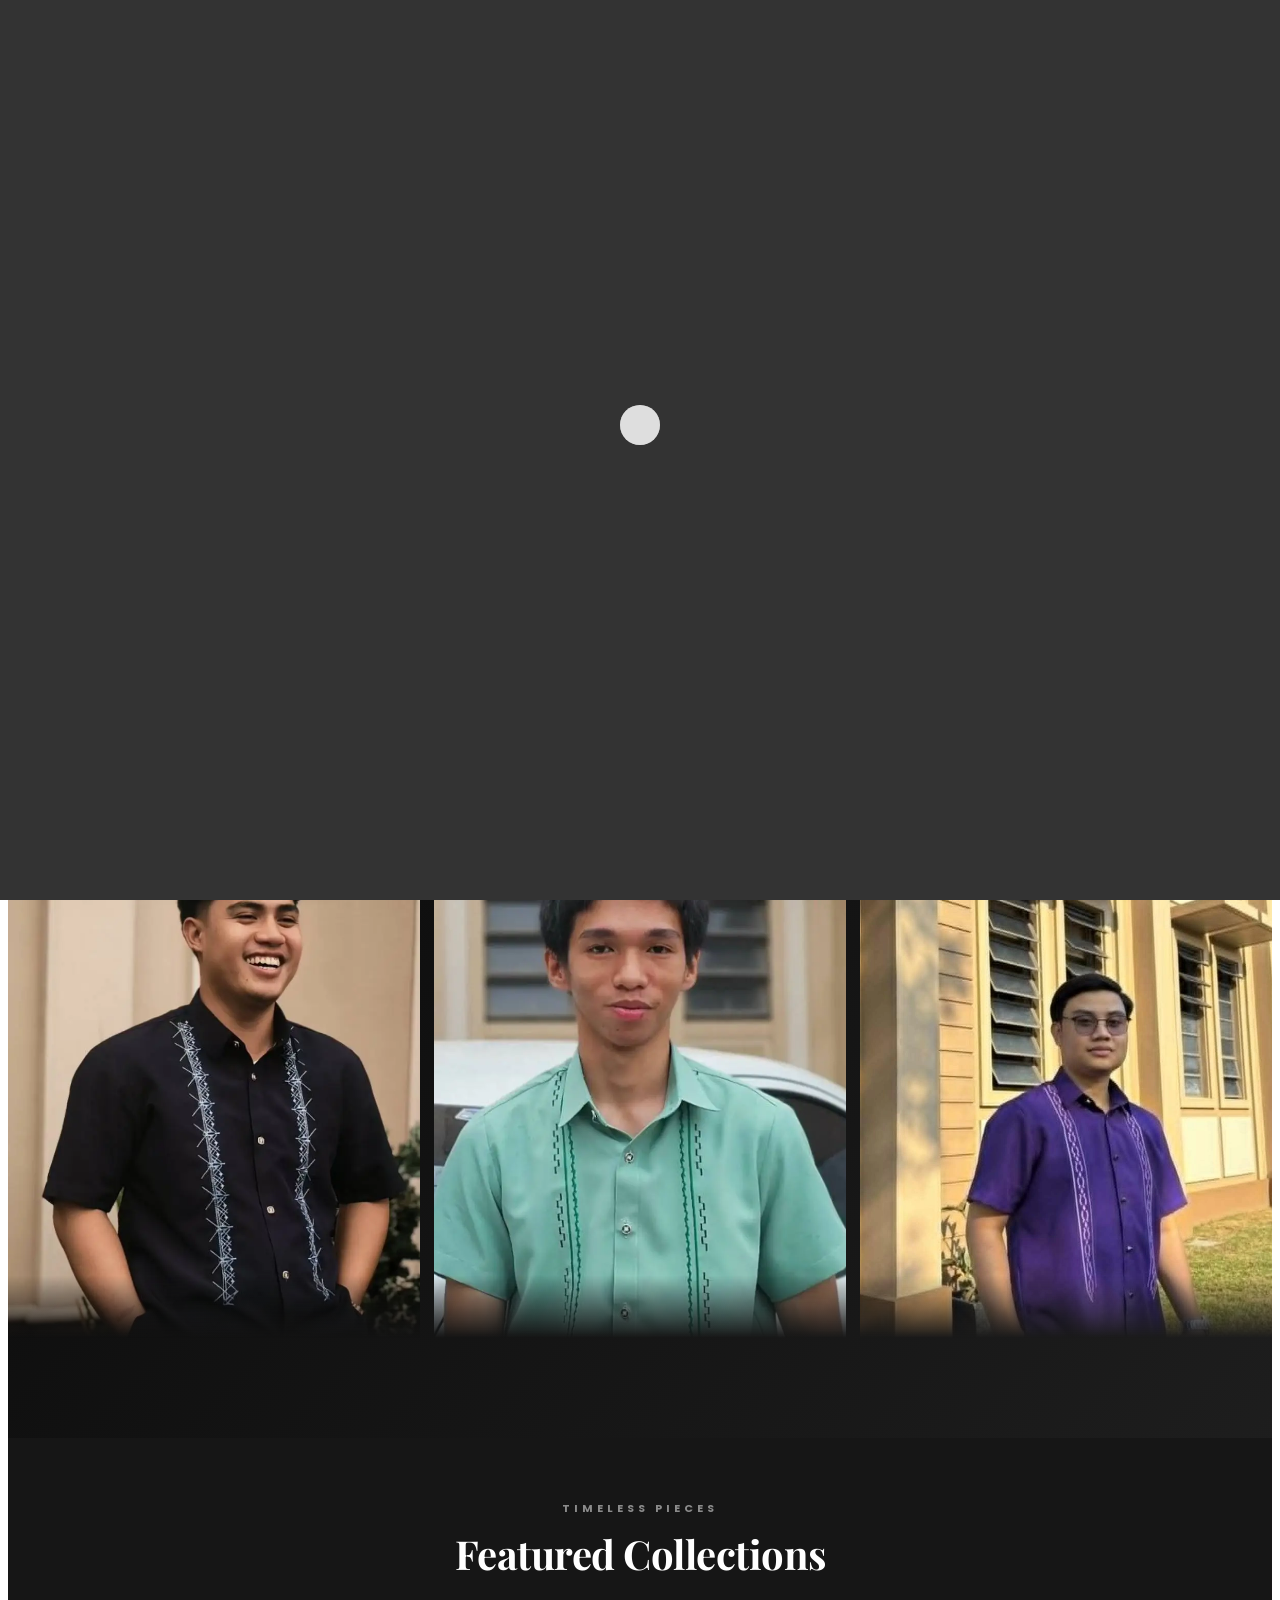
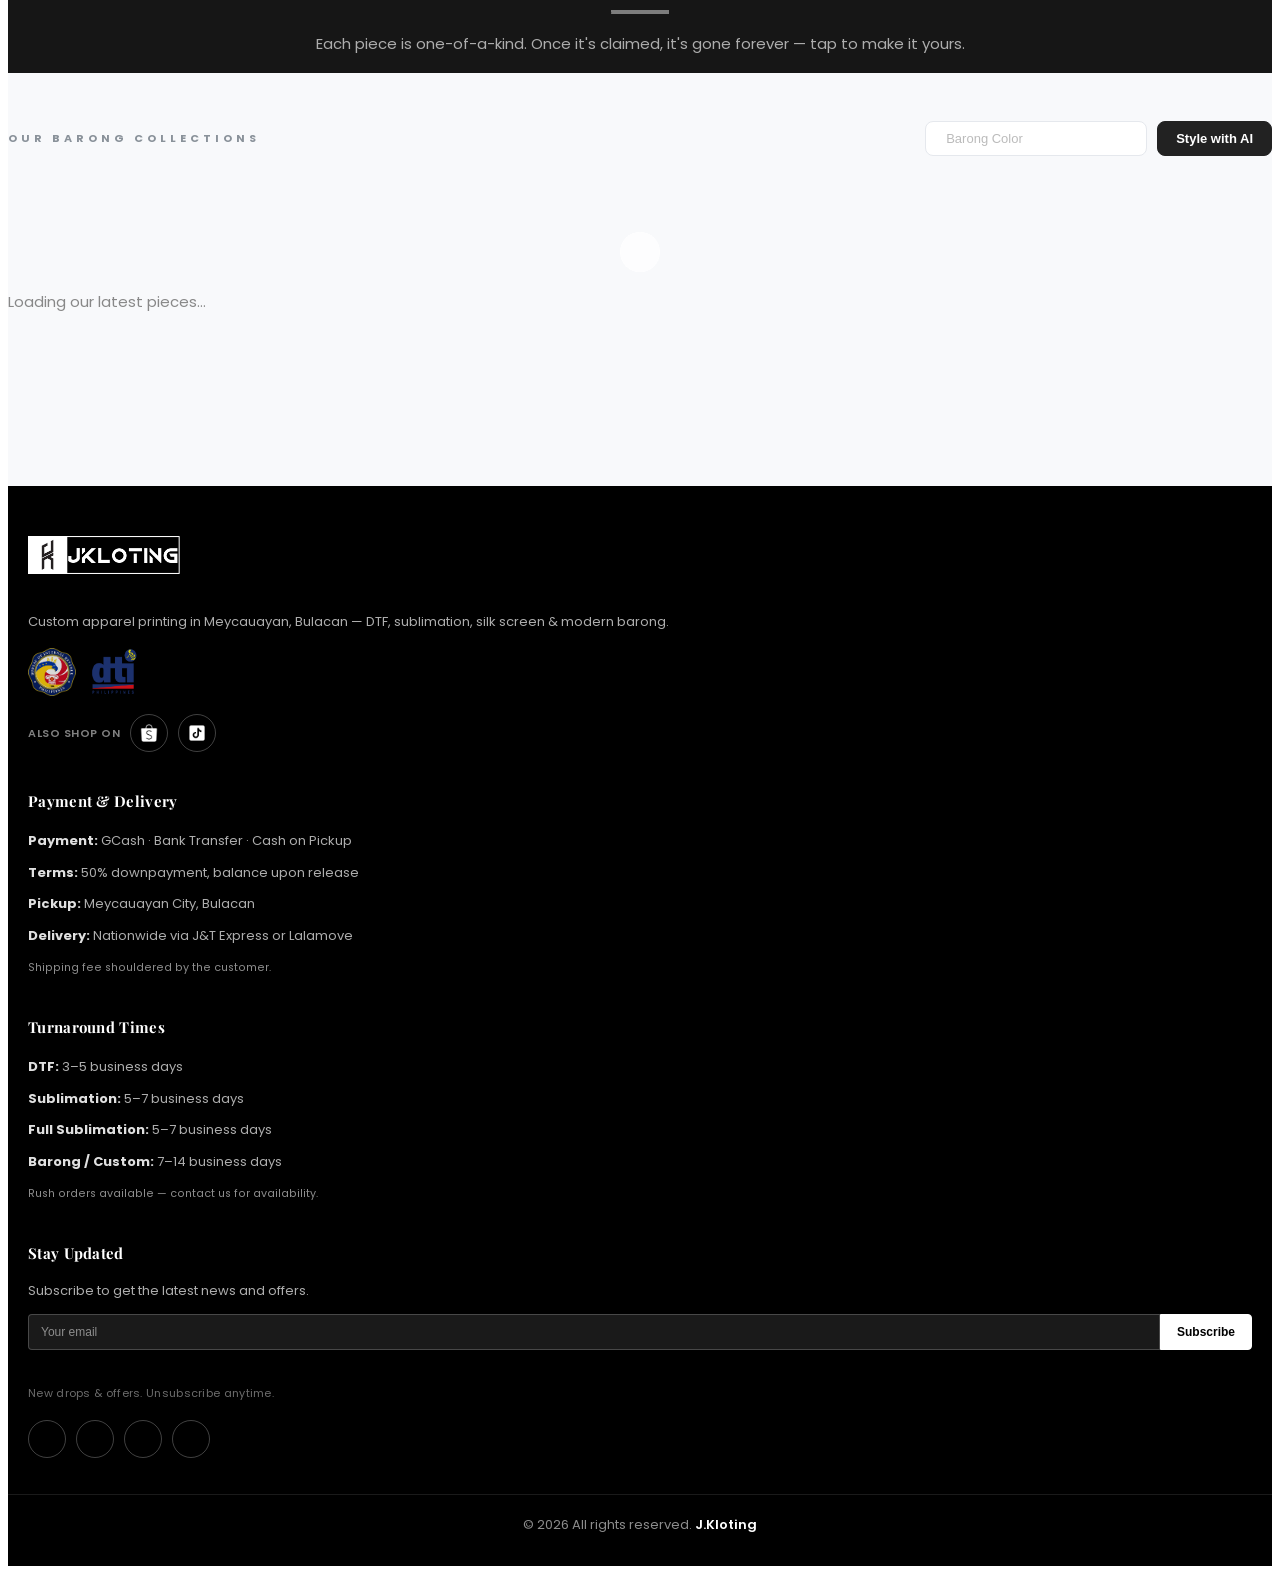
==== commit c1da7015: "Add Shopee + TikTok shop icons to footer and mobile drawer - Footer "Also shop on": Shopee text pill" ====
--- a/barong.html
+++ b/barong.html
@@ -39,7 +39,7 @@
     <link rel="stylesheet" href="css/line-icons.css" />
     <link rel="stylesheet" href="css/animate.css" />
     <link rel="stylesheet" href="css/slicknav.css" />
-    <link rel="stylesheet" href="css/main.css?v=20260604f" />
+    <link rel="stylesheet" href="css/main.css?v=20260612b" />
     <link rel="stylesheet" href="css/responsive.css" />
 
     <!-- Structured data: breadcrumb -->
@@ -123,7 +123,7 @@
               <a class="nav-link" href="/#portfolios">Portfolio</a>
             </li>
             <li class="nav-item">
-              <a class="nav-link" href="/#pricing">Pricing</a>
+              <a class="nav-link" href="/#testimonials">Testimonials</a>
             </li>
             <li class="nav-item">
               <a class="nav-link" href="/#about">About Us</a>
@@ -349,7 +349,7 @@
             <div class="jk-modal__care">
               <h5>Fabric &amp; Care</h5>
               <p>
-                Tailored from a premium jusi-blend fabric with a soft, breathable hand-feel.
+                Tailored from a premium Miyaki fabric with a soft, breathable hand-feel.
                 Hand wash cold or dry clean, hang to dry, and iron on low. Each piece is made
                 in a limited run — handle with care to keep it heirloom-ready.
               </p>
@@ -386,25 +386,25 @@
       <div class="jk-modal__dialog jk-modal__dialog--narrow">
         <button type="button" class="jk-modal__close" data-close aria-label="Close">&times;</button>
         <h3 class="jk-modal__title" id="jk-sizeguide-title">Size Guide</h3>
-        <p class="jk-modal__subnote">All measurements are in centimeters (cm). When in doubt, size up for a more relaxed fit.</p>
+        <p class="jk-modal__subnote">All measurements are in inches. Measurements may vary ±0.5 inch. When in doubt, size up for a more relaxed fit.</p>
         <div class="table-responsive">
           <table class="size-guide-table table">
             <thead>
               <tr>
                 <th>Size</th>
-                <th>Chest (cm)</th>
-                <th>Shoulder (cm)</th>
-                <th>Length (cm)</th>
-                <th>Sleeve (cm)</th>
+                <th>Shoulder (in)</th>
+                <th>Length (in)</th>
+                <th>Sleeves (in)</th>
+                <th>Chest (in)</th>
+                <th>Waist (in)</th>
               </tr>
             </thead>
             <tbody>
-              <tr><td><strong>XS</strong></td><td>88</td><td>40</td><td>70</td><td>58</td></tr>
-              <tr><td><strong>S</strong></td><td>92</td><td>42</td><td>72</td><td>60</td></tr>
-              <tr><td><strong>M</strong></td><td>96</td><td>44</td><td>74</td><td>62</td></tr>
-              <tr><td><strong>L</strong></td><td>100</td><td>46</td><td>76</td><td>64</td></tr>
-              <tr><td><strong>XL</strong></td><td>104</td><td>48</td><td>78</td><td>66</td></tr>
-              <tr><td><strong>XXL</strong></td><td>110</td><td>50</td><td>80</td><td>68</td></tr>
+              <tr><td><strong>Small</strong></td><td>16.8</td><td>26</td><td>8.5</td><td>20</td><td>40</td></tr>
+              <tr><td><strong>Medium</strong></td><td>17</td><td>27</td><td>9</td><td>21</td><td>40</td></tr>
+              <tr><td><strong>Large</strong></td><td>19</td><td>28</td><td>10</td><td>23</td><td>42</td></tr>
+              <tr><td><strong>XL</strong></td><td>19</td><td>30</td><td>10</td><td>23.5</td><td>44</td></tr>
+              <tr><td><strong>2XL</strong></td><td>21</td><td>30</td><td>11</td><td>24</td><td>48</td></tr>
             </tbody>
           </table>
         </div>
@@ -477,9 +477,14 @@
               </div>
               <div class="footer-shops">
                 <span class="footer-shops-label">Also shop on</span>
-                <a href="https://shopee.ph/jkloting" target="_blank" rel="noopener" class="btn-shopee" aria-label="Shop J.Kloting on Shopee">
-                  <i class="lnr lnr-store"></i>&nbsp; Shopee
-                </a>
+                <div class="footer-shop-icons">
+                  <a href="https://shopee.ph/jkloting" target="_blank" rel="noopener" class="footer-shop-icon" aria-label="Shop J.Kloting on Shopee">
+                    <img src="img/shops/shopee.png" alt="Shopee" loading="lazy" decoding="async" />
+                  </a>
+                  <a href="https://www.tiktok.com/@jkloting" target="_blank" rel="noopener" class="footer-shop-icon" aria-label="Shop J.Kloting on TikTok">
+                    <img src="img/shops/tiktok.png" alt="TikTok" loading="lazy" decoding="async" />
+                  </a>
+                </div>
               </div>
             </div>
           </div>
@@ -561,14 +566,14 @@
     <script src="js/wow.js"></script>
     <script src="js/waypoints.min.js"></script>
     <script src="js/form-validator.min.js"></script>
-    <script src="js/contact-form-script.js"></script>
-    <script src="js/main.js"></script>
+    <script src="js/contact-form-script.js?v=20260604f"></script>
+    <script src="js/main.js?v=20260604f"></script>
     <script src="js/newsletter.js?v=20260604a"></script>
-    <script src="js/logo-switcher.js"></script>
+    <script src="js/logo-switcher.js?v=20260604f"></script>
     <script src="js/mobile-drawer.js?v=20260531e"></script>
 
     <!-- Barong Catalog (Firebase Firestore + dynamic rendering) -->
-    <script type="module" src="js/barong-catalog.js?v=20260604b"></script>
+    <script type="module" src="js/barong-catalog.js?v=20260604g"></script>
 
 
     <!-- Sticky mobile contact bar (visible only on small screens) -->
@@ -618,8 +623,8 @@
           <a class="jk-drawer__item" href="/#portfolios">
             <i class="lnr lnr-camera" aria-hidden="true"></i><span>Portfolio</span>
           </a>
-          <a class="jk-drawer__item" href="/#pricing">
-            <i class="lnr lnr-tag" aria-hidden="true"></i><span>Pricing</span>
+          <a class="jk-drawer__item" href="/#testimonials">
+            <i class="lnr lnr-star" aria-hidden="true"></i><span>Testimonials</span>
           </a>
           <a class="jk-drawer__item" href="/#about">
             <i class="lnr lnr-users" aria-hidden="true"></i><span>About Us</span>
@@ -635,6 +640,8 @@
             <a href="https://www.instagram.com/jkloting_/" target="_blank" rel="noopener" aria-label="Instagram"><i class="fa fa-instagram"></i></a>
             <a href="https://m.me/jklotingofficial" target="_blank" rel="noopener" aria-label="Messenger"><i class="fa fa-comments"></i></a>
             <a href="mailto:jklothing.official@gmail.com" aria-label="Email"><i class="fa fa-envelope"></i></a>
+            <a href="https://shopee.ph/jkloting" target="_blank" rel="noopener" aria-label="Shopee"><img src="img/shops/shopee.png" alt="Shopee" loading="lazy" decoding="async" /></a>
+            <a href="https://www.tiktok.com/@jkloting" target="_blank" rel="noopener" aria-label="TikTok"><img src="img/shops/tiktok.png" alt="TikTok" loading="lazy" decoding="async" /></a>
           </div>
         </div>
       </aside>
--- a/css/main.css
+++ b/css/main.css
@@ -1624,6 +1624,38 @@
   text-transform: uppercase;
   color: rgba(255,255,255,0.5);
 }
+/* Shop logos as small circular icons (Shopee, TikTok) — same chrome as
+   .footer-social a. Logos are black PNGs, so invert them to white on the dark
+   footer and flip back to black on the white hover fill. */
+.footer-shop-icons {
+  display: flex;
+  gap: 10px;
+}
+.footer-shop-icon {
+  display: inline-flex;
+  align-items: center;
+  justify-content: center;
+  width: 36px;
+  height: 36px;
+  border: 1px solid rgba(255,255,255,0.25);
+  border-radius: 50%;
+  background: transparent;
+  transition: border-color 0.2s ease, background 0.2s ease, transform 0.2s ease;
+}
+.footer-shop-icon img {
+  width: 18px;
+  height: 18px;
+  object-fit: contain;
+  filter: invert(1);
+}
+.footer-shop-icon:hover {
+  border-color: #fff;
+  background: #fff;
+  transform: translateY(-2px);
+}
+.footer-shop-icon:hover img {
+  filter: none;
+}
 /* Column headings */
 .footer-col-heading {
   font-family: var(--font-display);
@@ -1881,7 +1913,9 @@
    TESTIMONIALS SECTION
    ========================================================================== */
 .testimonials-section {
-  background: var(--bg-light);
+  /* White band (inherited from the old Pricing section) so it stands out
+     between the light-gray Portfolio and How It Works sections. */
+  background: #fff;
 }
 
 .testimonial-card {
@@ -1956,6 +1990,7 @@
 }
 
 .testimonial-author span {
+  display: block;
   font-size: 11px;
   font-weight: 600;
   letter-spacing: 0.8px;
@@ -4430,29 +4465,36 @@
   display: flex;
   align-items: center;
   justify-content: space-between;
-  gap: 10px;
+  gap: 8px;
   margin-top: auto;
+}
+/* Price + basket icon grouped left */
+.jk-card__footer-left {
+  display: flex;
+  align-items: center;
+  gap: 6px;
 }
 .jk-card__price {
   display: inline-block;
-  font-size: 16px;
+  font-size: 13px;
   font-weight: 700;
   color: var(--navy);
   background: var(--bg-light);
-  padding: 8px 16px;
+  padding: 5px 11px;
   border-radius: 999px;
 }
 .jk-card__cta {
   display: inline-flex;
   align-items: center;
-  gap: 6px;
-  font-size: 13px;
-  font-weight: 600;
+  font-size: 11px;
+  font-weight: 700;
+  letter-spacing: 0.3px;
   color: #fff;
   background: var(--navy);
-  padding: 9px 18px;
+  padding: 5px 12px;
   border-radius: 999px;
   white-space: nowrap;
+  flex-shrink: 0;
   transition: background var(--transition), transform var(--transition);
 }
 .jk-card__cta:hover {
@@ -4461,6 +4503,48 @@
   text-decoration: none;
   transform: translateX(2px);
 }
+
+/* Title row: label left, share icons right */
+.jk-card__title-row {
+  display: flex;
+  align-items: flex-start;
+  justify-content: space-between;
+  gap: 8px;
+  margin-bottom: 0;
+}
+.jk-card__title-row .jk-card__title {
+  flex: 1;
+  min-width: 0;
+  margin-bottom: 0;
+}
+
+/* Per-card share icons — inline with the label (right side), bare (no box/border/bg) */
+.jk-card__share-btns {
+  display: flex;
+  align-items: center;
+  gap: 2px;
+  flex-shrink: 0;
+}
+.jk-card__share-btn {
+  display: inline-flex;
+  align-items: center;
+  justify-content: center;
+  width: 24px;
+  height: 24px;
+  border: none;
+  background: none;
+  color: #777;
+  cursor: pointer;
+  padding: 0;
+  transition: color 0.15s ease, transform 0.15s ease;
+}
+.jk-card__share-btn i { font-size: 13px; }
+.jk-card__share-btn:hover {
+  color: var(--navy);
+  transform: translateY(-1px);
+  background: none;
+}
+.jk-card__share-btn.is-copied { color: #1e9e5a; }
 
 /* --- 20. Barong — pagination ------------------------------------------- */
 .barong-pagination {
@@ -4752,7 +4836,7 @@
   .jk-card__media img[data-main-img] { height: 200px; }
 }
 
-/* --- 21b. Load More button (mobile only) ------------------------------ */
+/* --- 21b. Load More button (all screens) ------------------------------ */
 .barong-load-more-wrap {
   display: none; /* JS controls visibility; flex when shown */
   justify-content: center;
@@ -4775,14 +4859,10 @@
   transform: translateY(-2px);
 }
 
-/* On desktop: pagination visible, load-more wrap always hidden */
-@media (min-width: 768px) {
-  .barong-load-more-wrap { display: none !important; }
-}
-/* On mobile: pagination hidden (JS renders nothing into it) */
-@media (max-width: 767px) {
-  .barong-pagination { display: none !important; }
-}
+/* Numbered pagination is no longer used — the catalog renders "Load More" on
+   all screens (desktop + mobile). Keep the always-empty pagination container
+   hidden so it never adds vertical space. */
+.barong-pagination { display: none !important; }
 
 /* --- 22. Barong — Dark featured band ---------------------------------- */
 .jk-featured-band {
@@ -5156,7 +5236,16 @@
 }
 .jk-drawer__social {
   display: flex;
+  flex-wrap: wrap;
   gap: 10px;
+}
+/* Shop logos (Shopee, TikTok) are black PNGs — invert to white so they read on
+   the dark icon circle, matching the white Font Awesome glyphs. */
+.jk-drawer__social img {
+  width: 18px;
+  height: 18px;
+  object-fit: contain;
+  filter: invert(1);
 }
 .jk-drawer__social a {
   width: 38px;
